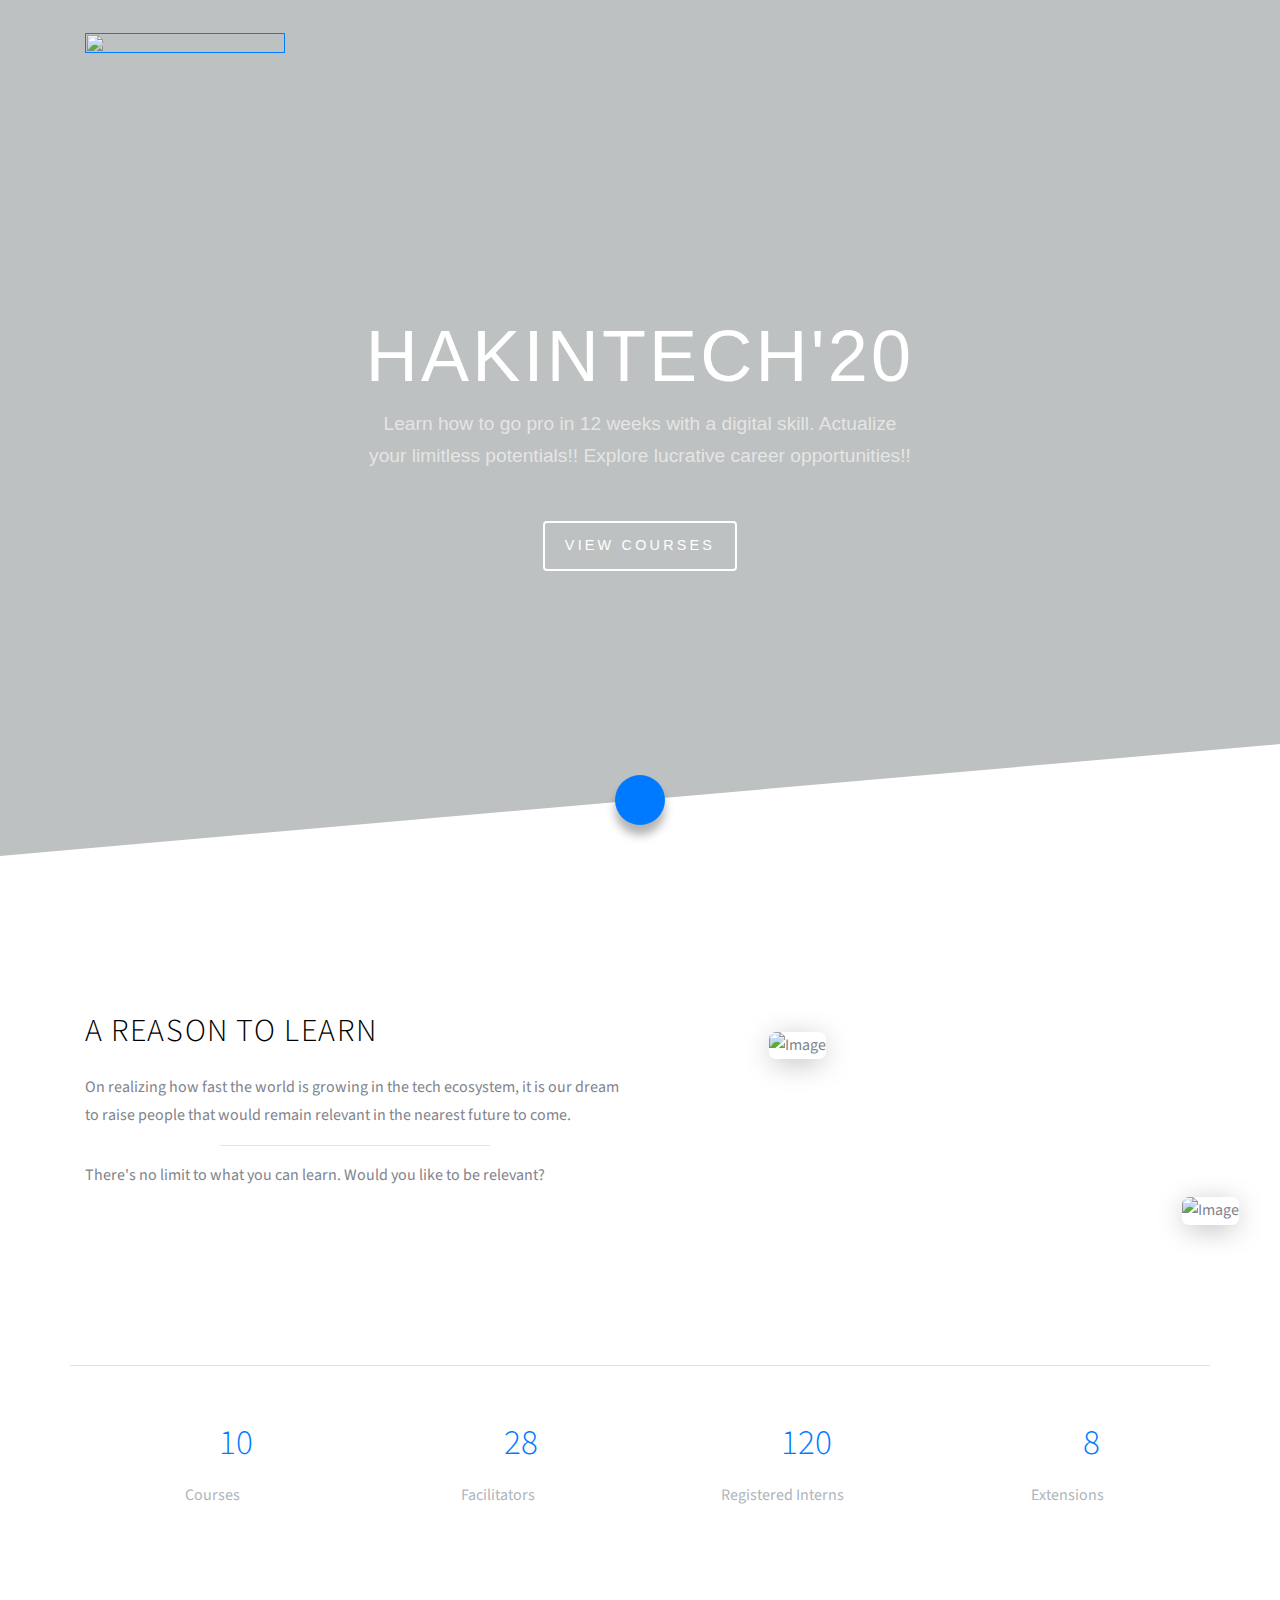
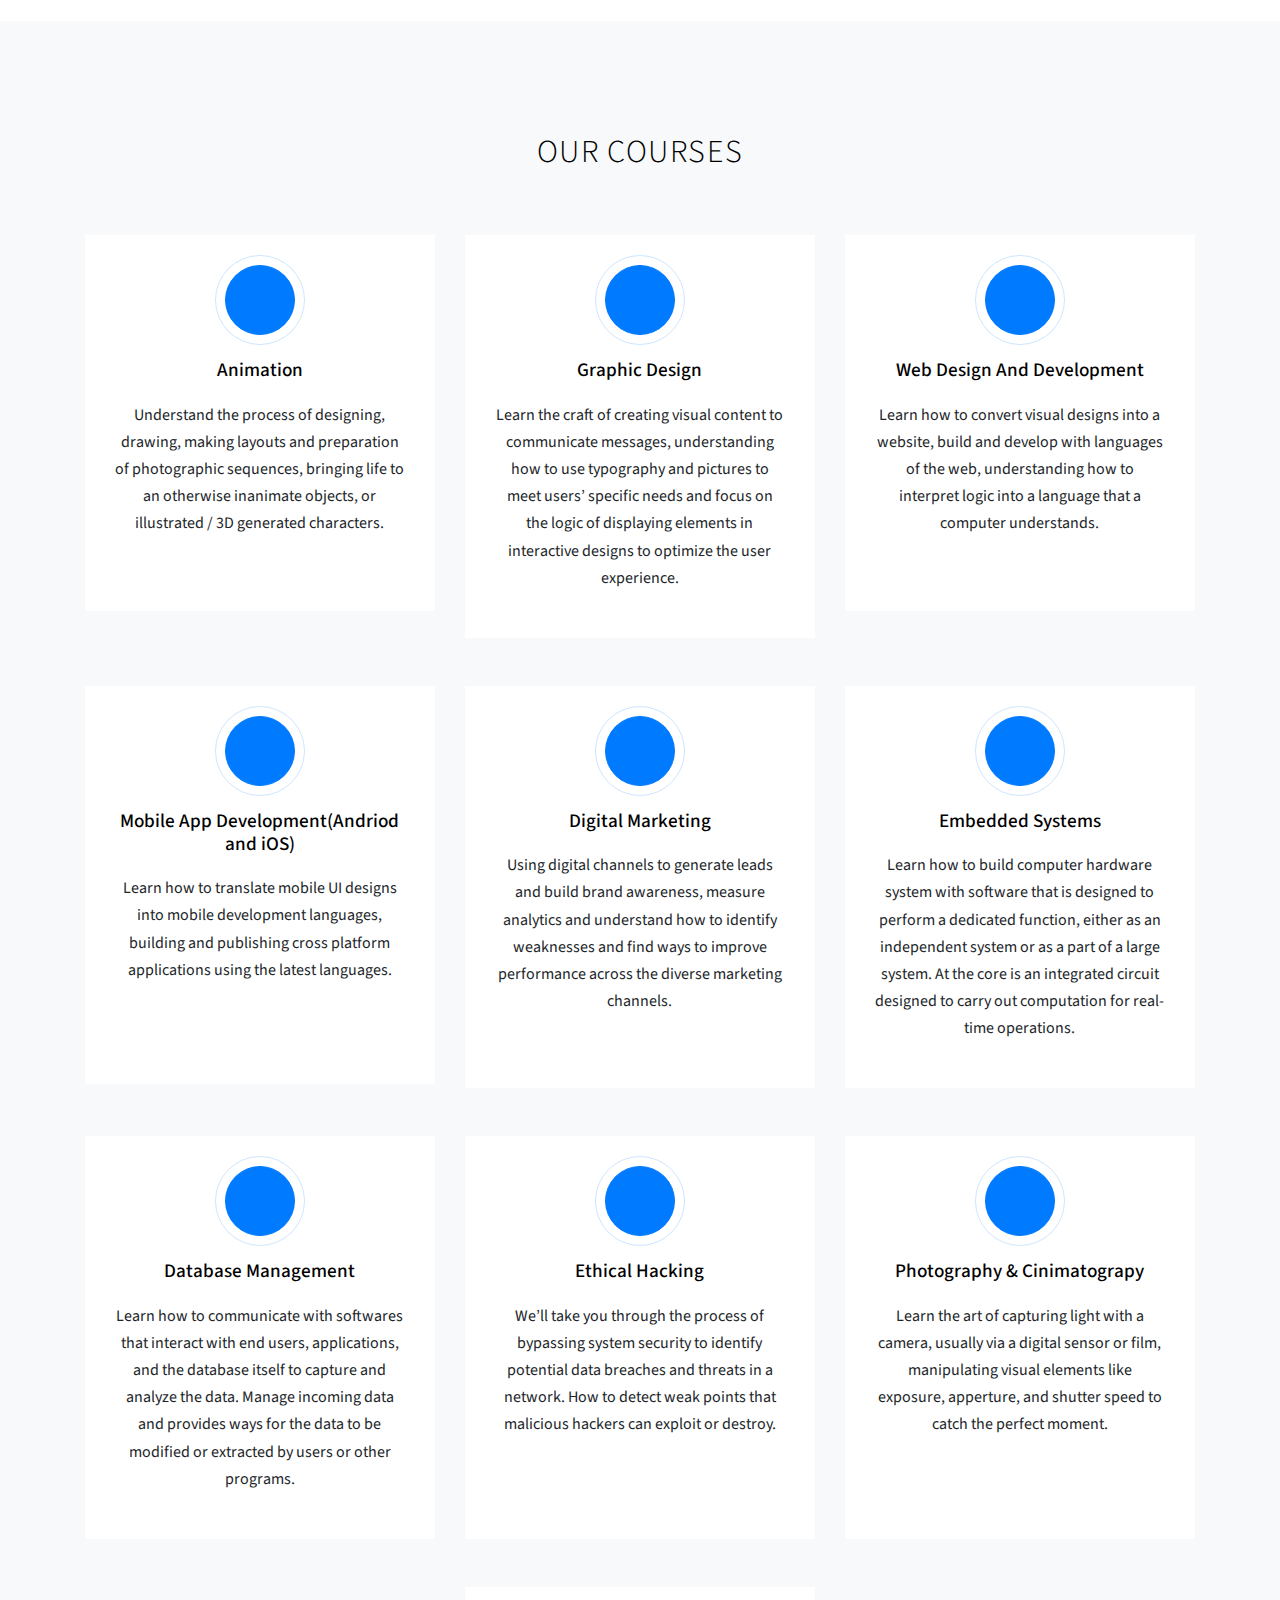
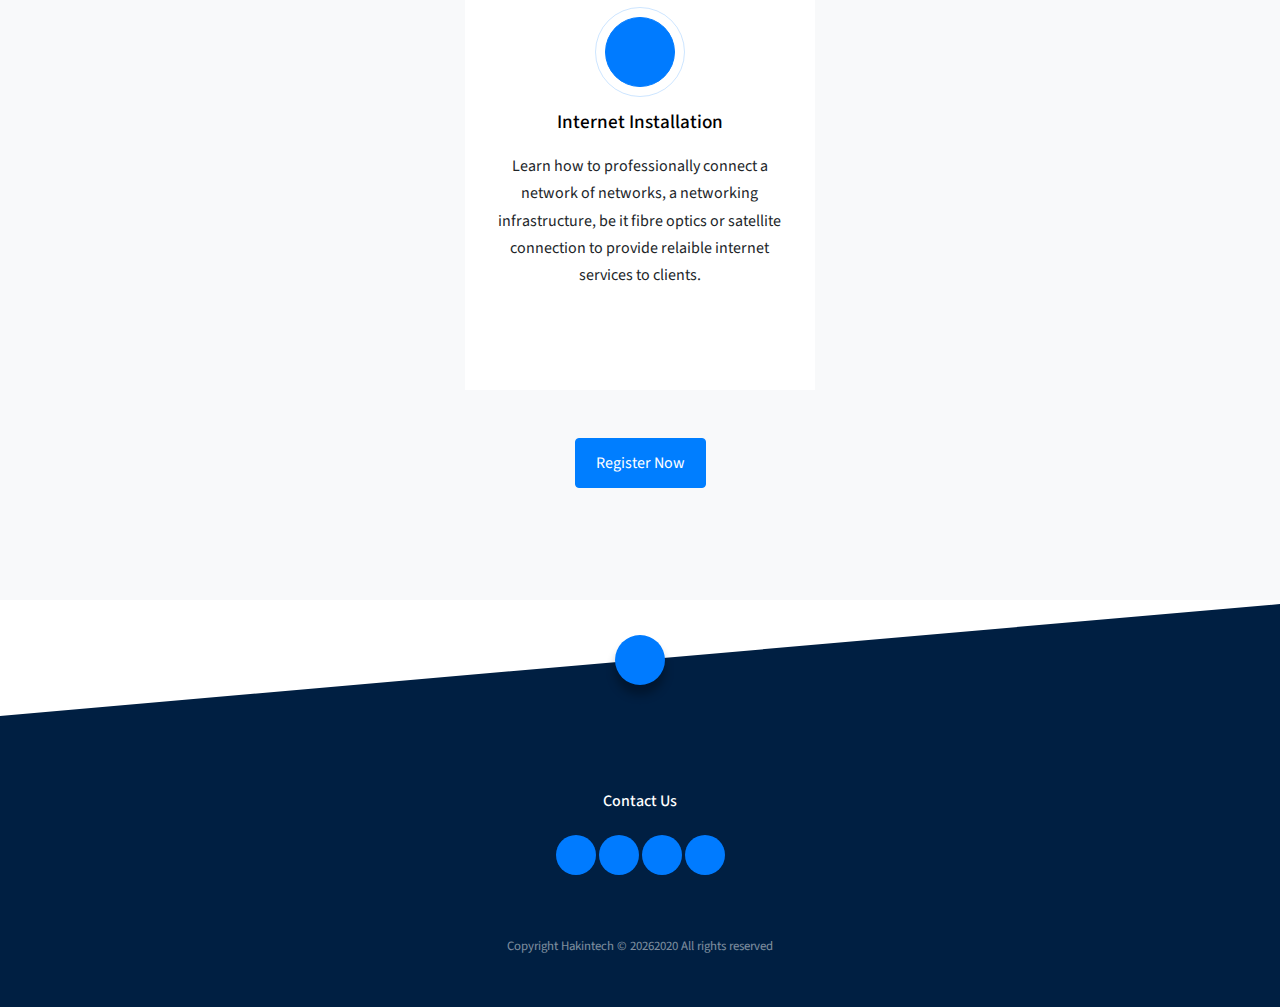
==== pages/hakintech/v2/index.html @ 4d91a062 "aded another file" ====
<!DOCTYPE html>
<!-- saved from url=(0021) -->
<html lang="en">

<head>
    <meta http-equiv="Content-Type" content="text/html; charset=UTF-8">
    <title>Hakintech</title>

    <meta name="viewport" content="width=device-width, initial-scale=1, shrink-to-fit=no">

    <link rel="stylesheet" href="./assets/css/custom-bs.css">
    <link rel="stylesheet" href="./assets/css/jquery.fancybox.min.css">
    <link rel="stylesheet" href="./assets/css/style.css">
    <link rel="stylesheet" href="./assets/css/style(1).css">
    <link rel="stylesheet" href="./assets/css/font-awesome.min.css">

    <style>
        * {
            scroll-behavior: smooth !important;
        }
    </style>
    <!-- MAIN CSS -->
    <link rel="stylesheet" href="./assets/css/style(2).css">
    <link href="./Hakintech_files/css2" rel="stylesheet">
    <script charset="UTF-8" src="./Hakintech_files/get"></script>
</head>

<body>
    <div data-v-d97144a6="" id="dm-extension-sniffer">
        <!---->
    </div>



    <div class="site-wrap">

        <div class="site-mobile-menu site-navbar-target">
            <div class="site-mobile-menu-header">
                <div class="site-mobile-menu-close mt-3">
                    <span class="icon-close2 js-menu-toggle"></span>
                </div>
            </div>
            <div class="site-mobile-menu-body"></div>
        </div> <!-- .site-mobile-menu -->


        <!-- NAVBAR -->

        <!-- NAVBAR -->
        <header class="site-navbar mt-3" id="top">
            <nav class="navbar navbar-transparent bg-transparent">
                <div class="container">
                    <a class="navbar-brand md-opjjpmhoiojifppkkcdabiobhakljdgm_doc" href="">
                        <img src="./Hakintech_files/logo.png" width="200" height="100%" alt="" loading="lazy">
                    </a>
                </div>

            </nav>
        </header>

        <!-- HOME -->
        <section class="home-section section-hero overlay slanted" id="home-section">

            <div class="container">
                <div class="row align-items-center justify-content-center">
                    <div class="col-md-8 text-center montserrat">
                        <h1 style="font-weight:500">Hakintech'20</h1>
                        <div class="mx-auto w-75">
                            <p>Learn how to go pro in 12 weeks with a digital skill. Actualize your limitless
                                potentials!! Explore lucrative career opportunities!!</p>
                        </div>
                        <p class="mt-5"><a href="#services-section"
                                class="btn btn-outline-white btn-md md-opjjpmhoiojifppkkcdabiobhakljdgm_doc">View
                                Courses</a></p>
                    </div>
                </div>
            </div>

            <!-- VIDEO -->
            <div class="video-container">
                <video autoplay="" loop="true" class="md-opjjpmhoiojifppkkcdabiobhakljdgm">
                    <source type="video/mp4" src="videos/video.mp4" class="md-opjjpmhoiojifppkkcdabiobhakljdgm">
                </video>
            </div>

            <a href="#about-us-section"
                class="scroll-button smoothscroll md-opjjpmhoiojifppkkcdabiobhakljdgm_doc">
                <span class=" icon-keyboard_arrow_down"></span>
            </a>

        </section>

        <!-- ABOUT US -->
        <section class="site-section about-us-section" id="about-us-section">
            <div class="container">

                <div class="row mb-5 pt-0 site-section">
                    <div class="col-md-6 align-self-center">
                        <h2 class="section-title mb-4">A reason to learn</h2>

                        <p>On realizing how fast the world is growing in the tech ecosystem, it is our dream to raise
                            people that would remain relevant in the nearest future to come.
                        </p>
                        <hr style="width: 50%; ">
                        There's no limit to what you can learn. Would you like to be relevant? <p></p>
                        <!-- <p class="mt-4"><a href="#" class="spepcial_link">Read more about us</a></p> -->
                    </div>
                    <div class="col-md-5 ml-auto img-overlap">
                        <div class="img-1"><img src="./Hakintech_files/sq_img-15.jpg" alt="Image"
                                class="img-fluid img-shadow"></div>
                        <div class="img-2"><img src="./Hakintech_files/sq_img_14.jpg" alt="Image"
                                class="img-fluid img-shadow"></div>
                    </div>
                </div>

                <div class="row pb-0 border-top pt-5 block__19738 section-counter">

                    <div class="col-6 col-md-6 col-lg-3 mb-5 mb-lg-0">
                        <div class="d-flex align-items-center justify-content-center mb-2">
                            <span class="icon-line-mobile mr-3"></span>
                            <strong class="number" data-number="10">10</strong>
                        </div>
                        <span class="caption">Courses</span>
                    </div>

                    <div class="col-6 col-md-6 col-lg-3 mb-5 mb-lg-0">
                        <div class="d-flex align-items-center justify-content-center mb-2">
                            <span class="icon-line-lightbulb mr-3"></span>
                            <strong class="number" data-number="28">28</strong>
                        </div>
                        <span class="caption">Facilitators</span>
                    </div>

                    <div class="col-6 col-md-6 col-lg-3 mb-5 mb-lg-0">
                        <div class="d-flex align-items-center justify-content-center mb-2">
                            <span class="icon-line-trophy mr-3"></span>
                            <strong class="number" data-number="120">120</strong>
                        </div>
                        <span class="caption">Registered Interns</span>
                    </div>

                    <div class="col-6 col-md-6 col-lg-3 mb-5 mb-lg-0">
                        <div class="d-flex align-items-center justify-content-center mb-2">
                            <span class="icon-line-puzzle mr-3"></span>
                            <strong class="number" data-number="8">8</strong>
                        </div>
                        <span class="caption">Extensions</span>
                    </div>


                </div>

            </div>
        </section>

        <!-- SERVICES -->
        <section class="site-section services-section bg-light block__62849" id="services-section">
            <div class="container">
                <div class="row mb-5">
                    <div class="col-12 text-center" data-aos="fade">
                        <h2 class="section-title mb-3">Our Courses</h2>
                    </div>
                </div>
                <div class="row">

                    <div class="col-6 col-md-6 col-lg-4 mb-4 mb-lg-5">

                        <a href="service-single.html"
                            class="block__16443 text-center d-block md-opjjpmhoiojifppkkcdabiobhakljdgm_doc">
                            <span class="custom-icon mx-auto"><span class="icon-line-lightbulb d-block"></span></span>
                            <h3>Animation</h3>
                            <p>Understand the process of designing, drawing, making layouts and preparation of
                                photographic sequences, bringing life&nbsp;to an otherwise inanimate objects, or
                                illustrated / 3D generated characters. <br><br></p>
                        </a>

                    </div>
                    <div class="col-6 col-md-6 col-lg-4 mb-4 mb-lg-5">

                        <a href="service-single.html"
                            class="block__16443 text-center d-block md-opjjpmhoiojifppkkcdabiobhakljdgm_doc">
                            <span class="custom-icon mx-auto"><span class="icon-line-tools d-block"></span></span>
                            <h3>Graphic Design</h3>
                            <p>Learn the craft of creating visual content to communicate messages, understanding how to
                                use typography and pictures to meet users’ specific needs and focus on the logic of
                                displaying elements in interactive designs to optimize the user experience.</p>
                        </a>

                    </div>
                    <div class="col-6 col-md-6 col-lg-4 mb-4 mb-lg-5">

                        <a href="service-single.html"
                            class="block__16443 text-center d-block md-opjjpmhoiojifppkkcdabiobhakljdgm_doc">
                            <span class="custom-icon mx-auto"><span class="icon-code d-block"></span></span>
                            <h3>Web Design And Development</h3>
                            <p>Learn how to convert visual designs into a website, build and develop with languages of
                                the web, understanding how to interpret logic into a language that a computer
                                understands. <br><br></p>
                        </a>

                    </div>
                    <div class="col-6 col-md-6 col-lg-4 mb-4 mb-lg-5">

                        <a href="service-single.html"
                            class="block__16443 text-center d-block md-opjjpmhoiojifppkkcdabiobhakljdgm_doc">
                            <span class="custom-icon mx-auto"><span class="icon-mobile d-block"></span></span>
                            <h3>Mobile App Development(Andriod and iOS)</h3>
                            <p>Learn how to translate mobile UI designs into mobile development languages, building and
                                publishing cross platform applications using the latest languages. <br><br><br></p>
                        </a>

                    </div>
                    <div class="col-6 col-md-6 col-lg-4 mb-4 mb-lg-5">

                        <a href="service-single.html"
                            class="block__16443 text-center d-block md-opjjpmhoiojifppkkcdabiobhakljdgm_doc">
                            <span class="custom-icon mx-auto"><span
                                    class="icon-line-presentation d-block"></span></span>
                            <h3>Digital Marketing </h3>
                            <p>Using digital channels to generate leads and build brand awareness, measure analytics and
                                understand how to identify weaknesses and find ways to improve performance across the
                                diverse marketing channels. <br><br></p>
                        </a>

                    </div>
                    <div class="col-6 col-md-6 col-lg-4 mb-4 mb-lg-5">

                        <a href="service-single.html"
                            class="block__16443 text-center d-block md-opjjpmhoiojifppkkcdabiobhakljdgm_doc">
                            <span class="custom-icon mx-auto"><span class="icon-settings d-block"></span></span>
                            <h3>Embedded Systems</h3>
                            <p class="d-sm-block">Learn how to build computer hardware system with software that is
                                designed to perform a dedicated function, either as an independent system or as a part
                                of a large system. At the core is an integrated circuit designed to carry out
                                computation for real-time operations.</p>
                        </a>

                    </div>
                    <div class="col-6 col-md-6 col-lg-4 mb-4 mb-lg-5">

                        <a href="service-single.html"
                            class="block__16443 text-center d-block md-opjjpmhoiojifppkkcdabiobhakljdgm_doc">
                            <span class="custom-icon mx-auto"><span class="icon-database d-block"></span></span>
                            <h3>Database Management</h3>
                            <p class="d-sm-block">Learn how to communicate with softwares that interact with end users,
                                applications, and the database itself to capture and analyze the data. Manage incoming
                                data and provides ways for the data to be modified or extracted by users or other
                                programs.</p>
                        </a>

                    </div>
                    <div class="col-6 col-md-6 col-lg-4 mb-4 mb-lg-5">

                        <a href="service-single.html"
                            class="block__16443 text-center d-block md-opjjpmhoiojifppkkcdabiobhakljdgm_doc">
                            <span class="custom-icon mx-auto"><span class="icon-hacker-news d-block"></span></span>
                            <h3>Ethical Hacking</h3>
                            <p class="d-sm-block">We’ll take you through the process of bypassing system security to
                                identify potential data breaches and threats in a network. How to detect weak points
                                that malicious&nbsp;hackers&nbsp;can exploit or destroy. <br><br><br></p>
                        </a>

                    </div>

                    <div class="col-6 col-md-6 col-lg-4 mb-4 mb-lg-5">

                        <a href="service-single.html"
                            class="block__16443 text-center d-block md-opjjpmhoiojifppkkcdabiobhakljdgm_doc">
                            <span class="custom-icon mx-auto"><span class="icon-camera d-block"></span></span>
                            <h3>Photography &amp; Cinimatograpy</h3>
                            <p class="d-sm-block">Learn the art of capturing light with a camera, usually via a digital
                                sensor or film, manipulating visual elements like exposure, apperture, and shutter speed
                                to catch the perfect moment. <br><br><br></p>
                        </a>

                    </div>

                    <div class="col-6 col-md-6 col-lg-4 offset-md-4 mb-4 mb-lg-5">

                        <a href="service-single.html"
                            class="block__16443 text-center d-block md-opjjpmhoiojifppkkcdabiobhakljdgm_doc">
                            <span class="custom-icon mx-auto"><span class="icon-wifi d-block"></span></span>
                            <h3>Internet Installation</h3>
                            <p class="d-sm-block">Learn how to professionally connect a network of networks, a
                                networking infrastructure, be it fibre optics or satellite connection to provide
                                relaible internet services to clients. <br><br><br> </p>
                        </a>

                    </div>

                </div>

                <div class="row">
                    <div class="col-12 text-center">
                        <a href="http://www.register.hakintech.com/registration"
                            class="btn btn-primary btn-md md-opjjpmhoiojifppkkcdabiobhakljdgm_doc">Register Now</a>
                    </div>
                </div>
            </div>
        </section>


        <footer class="site-footer slanted-footer">

            <a href="#top" class="smoothscroll scroll-top md-opjjpmhoiojifppkkcdabiobhakljdgm_doc">
                <span class="icon-keyboard_arrow_up"></span>
            </a>

            <div class="container">
                <div class="row mb-5 text-center">
                    <div class="col-12">
                        <h3>Contact Us</h3>
                        <div class="footer-social">
                            <a href="https://web.facebook.com/hakintech"
                                class="md-opjjpmhoiojifppkkcdabiobhakljdgm_doc"><span class="icon-facebook"></span></a>
                            <a href="https://twitter.com/Hakintech20"
                                class="md-opjjpmhoiojifppkkcdabiobhakljdgm_doc"><span class="icon-twitter"></span></a>
                            <a href="https://www.instagram.com/hakintech"
                                class="md-opjjpmhoiojifppkkcdabiobhakljdgm_doc"><span class="icon-instagram"></span></a>
                            <a href="https://www.linkedin.com/in/citihub-nigeria-8b75381ab/?lipi=urn%3Ali%3Apage%3Ad_flagship3_feed%3Bok5jAsF0SEaCWhSCfuqdtg%3D%3D"
                                class="md-opjjpmhoiojifppkkcdabiobhakljdgm_doc"><span class="icon-linkedin"></span></a>
                        </div>
                    </div>
                </div>

                <div class="row text-center">
                    <div class="col-12">
                        <p class="copyright"><small class="block">
                                Copyright Hakintech ©
                                <script>document.write(new Date().getFullYear());</script>2020 All rights reserved
                            </small></p>
                    </div>
                </div>
            </div>
        </footer>

    </div>

    <!-- SCRIPTS -->
    <script src="./Hakintech_files/jquery.min.js.download"></script>
    <script src="./Hakintech_files/bootstrap.bundle.min.js.download"></script>
    <script src="./Hakintech_files/isotope.pkgd.min.js.download"></script>
    <script src="./Hakintech_files/stickyfill.min.js.download"></script>
    <script src="./Hakintech_files/jquery.fancybox.min.js.download"></script>
    <script src="./Hakintech_files/jquery.easing.1.3.js.download"></script>

    <script src="./Hakintech_files/jquery.waypoints.min.js.download"></script>
    <script src="./Hakintech_files/jquery.animateNumber.min.js.download"></script>

    <script src="./Hakintech_files/custom.js.download"></script>
</body>

</html>
---- pages/hakintech/v2/assets/css/style.css ----
@font-face {
  font-family: 'icomoon';
  src:  url('fonts/icomoon.eot?10si43');
  src:  url('fonts/icomoon.eot?10si43#iefix') format('embedded-opentype'),
    url('fonts/icomoon.ttf?10si43') format('truetype'),
    url('fonts/icomoon.woff?10si43') format('woff'),
    url('fonts/icomoon.svg?10si43#icomoon') format('svg');
  font-weight: normal;
  font-style: normal;
}

[class^="icon-"], [class*=" icon-"] {
  /* use !important to prevent issues with browser extensions that change fonts */
  font-family: 'icomoon' !important;
  speak: none;
  font-style: normal;
  font-weight: normal;
  font-variant: normal;
  text-transform: none;
  line-height: 1;

  /* Better Font Rendering =========== */
  -webkit-font-smoothing: antialiased;
  -moz-osx-font-smoothing: grayscale;
}

.icon-asterisk:before {
  content: "\f069";
}
.icon-plus:before {
  content: "\f067";
}
.icon-question:before {
  content: "\f128";
}
.icon-minus:before {
  content: "\f068";
}
.icon-glass:before {
  content: "\f000";
}
.icon-music:before {
  content: "\f001";
}
.icon-search:before {
  content: "\f002";
}
.icon-envelope-o:before {
  content: "\f003";
}
.icon-heart:before {
  content: "\f004";
}
.icon-star:before {
  content: "\f005";
}
.icon-star-o:before {
  content: "\f006";
}
.icon-user:before {
  content: "\f007";
}
.icon-film:before {
  content: "\f008";
}
.icon-th-large:before {
  content: "\f009";
}
.icon-th:before {
  content: "\f00a";
}
.icon-th-list:before {
  content: "\f00b";
}
.icon-check:before {
  content: "\f00c";
}
.icon-close:before {
  content: "\f00d";
}
.icon-remove:before {
  content: "\f00d";
}
.icon-times:before {
  content: "\f00d";
}
.icon-search-plus:before {
  content: "\f00e";
}
.icon-search-minus:before {
  content: "\f010";
}
.icon-power-off:before {
  content: "\f011";
}
.icon-signal:before {
  content: "\f012";
}
.icon-cog:before {
  content: "\f013";
}
.icon-gear:before {
  content: "\f013";
}
.icon-trash-o:before {
  content: "\f014";
}
.icon-home:before {
  content: "\f015";
}
.icon-file-o:before {
  content: "\f016";
}
.icon-clock-o:before {
  content: "\f017";
}
.icon-road:before {
  content: "\f018";
}
.icon-download:before {
  content: "\f019";
}
.icon-arrow-circle-o-down:before {
  content: "\f01a";
}
.icon-arrow-circle-o-up:before {
  content: "\f01b";
}
.icon-inbox:before {
  content: "\f01c";
}
.icon-play-circle-o:before {
  content: "\f01d";
}
.icon-repeat:before {
  content: "\f01e";
}
.icon-rotate-right:before {
  content: "\f01e";
}
.icon-refresh:before {
  content: "\f021";
}
.icon-list-alt:before {
  content: "\f022";
}
.icon-lock:before {
  content: "\f023";
}
.icon-flag:before {
  content: "\f024";
}
.icon-headphones:before {
  content: "\f025";
}
.icon-volume-off:before {
  content: "\f026";
}
.icon-volume-down:before {
  content: "\f027";
}
.icon-volume-up:before {
  content: "\f028";
}
.icon-qrcode:before {
  content: "\f029";
}
.icon-barcode:before {
  content: "\f02a";
}
.icon-tag:before {
  content: "\f02b";
}
.icon-tags:before {
  content: "\f02c";
}
.icon-book:before {
  content: "\f02d";
}
.icon-bookmark:before {
  content: "\f02e";
}
.icon-print:before {
  content: "\f02f";
}
.icon-camera:before {
  content: "\f030";
}
.icon-font:before {
  content: "\f031";
}
.icon-bold:before {
  content: "\f032";
}
.icon-italic:before {
  content: "\f033";
}
.icon-text-height:before {
  content: "\f034";
}
.icon-text-width:before {
  content: "\f035";
}
.icon-align-left:before {
  content: "\f036";
}
.icon-align-center:before {
  content: "\f037";
}
.icon-align-right:before {
  content: "\f038";
}
.icon-align-justify:before {
  content: "\f039";
}
.icon-list:before {
  content: "\f03a";
}
.icon-dedent:before {
  content: "\f03b";
}
.icon-outdent:before {
  content: "\f03b";
}
.icon-indent:before {
  content: "\f03c";
}
.icon-video-camera:before {
  content: "\f03d";
}
.icon-image:before {
  content: "\f03e";
}
.icon-photo:before {
  content: "\f03e";
}
.icon-picture-o:before {
  content: "\f03e";
}
.icon-pencil:before {
  content: "\f040";
}
.icon-map-marker:before {
  content: "\f041";
}
.icon-adjust:before {
  content: "\f042";
}
.icon-tint:before {
  content: "\f043";
}
.icon-edit:before {
  content: "\f044";
}
.icon-pencil-square-o:before {
  content: "\f044";
}
.icon-share-square-o:before {
  content: "\f045";
}
.icon-check-square-o:before {
  content: "\f046";
}
.icon-arrows:before {
  content: "\f047";
}
.icon-step-backward:before {
  content: "\f048";
}
.icon-fast-backward:before {
  content: "\f049";
}
.icon-backward:before {
  content: "\f04a";
}
.icon-play:before {
  content: "\f04b";
}
.icon-pause:before {
  content: "\f04c";
}
.icon-stop:before {
  content: "\f04d";
}
.icon-forward:before {
  content: "\f04e";
}
.icon-fast-forward:before {
  content: "\f050";
}
.icon-step-forward:before {
  content: "\f051";
}
.icon-eject:before {
  content: "\f052";
}
.icon-chevron-left:before {
  content: "\f053";
}
.icon-chevron-right:before {
  content: "\f054";
}
.icon-plus-circle:before {
  content: "\f055";
}
.icon-minus-circle:before {
  content: "\f056";
}
.icon-times-circle:before {
  content: "\f057";
}
.icon-check-circle:before {
  content: "\f058";
}
.icon-question-circle:before {
  content: "\f059";
}
.icon-info-circle:before {
  content: "\f05a";
}
.icon-crosshairs:before {
  content: "\f05b";
}
.icon-times-circle-o:before {
  content: "\f05c";
}
.icon-check-circle-o:before {
  content: "\f05d";
}
.icon-ban:before {
  content: "\f05e";
}
.icon-arrow-left:before {
  content: "\f060";
}
.icon-arrow-right:before {
  content: "\f061";
}
.icon-arrow-up:before {
  content: "\f062";
}
.icon-arrow-down:before {
  content: "\f063";
}
.icon-mail-forward:before {
  content: "\f064";
}
.icon-share:before {
  content: "\f064";
}
.icon-expand:before {
  content: "\f065";
}
.icon-compress:before {
  content: "\f066";
}
.icon-exclamation-circle:before {
  content: "\f06a";
}
.icon-gift:before {
  content: "\f06b";
}
.icon-leaf:before {
  content: "\f06c";
}
.icon-fire:before {
  content: "\f06d";
}
.icon-eye:before {
  content: "\f06e";
}
.icon-eye-slash:before {
  content: "\f070";
}
.icon-exclamation-triangle:before {
  content: "\f071";
}
.icon-warning:before {
  content: "\f071";
}
.icon-plane:before {
  content: "\f072";
}
.icon-calendar:before {
  content: "\f073";
}
.icon-random:before {
  content: "\f074";
}
.icon-comment:before {
  content: "\f075";
}
.icon-magnet:before {
  content: "\f076";
}
.icon-chevron-up:before {
  content: "\f077";
}
.icon-chevron-down:before {
  content: "\f078";
}
.icon-retweet:before {
  content: "\f079";
}
.icon-shopping-cart:before {
  content: "\f07a";
}
.icon-folder:before {
  content: "\f07b";
}
.icon-folder-open:before {
  content: "\f07c";
}
.icon-arrows-v:before {
  content: "\f07d";
}
.icon-arrows-h:before {
  content: "\f07e";
}
.icon-bar-chart:before {
  content: "\f080";
}
.icon-bar-chart-o:before {
  content: "\f080";
}
.icon-twitter-square:before {
  content: "\f081";
}
.icon-facebook-square:before {
  content: "\f082";
}
.icon-camera-retro:before {
  content: "\f083";
}
.icon-key:before {
  content: "\f084";
}
.icon-cogs:before {
  content: "\f085";
}
.icon-gears:before {
  content: "\f085";
}
.icon-comments:before {
  content: "\f086";
}
.icon-thumbs-o-up:before {
  content: "\f087";
}
.icon-thumbs-o-down:before {
  content: "\f088";
}
.icon-star-half:before {
  content: "\f089";
}
.icon-heart-o:before {
  content: "\f08a";
}
.icon-sign-out:before {
  content: "\f08b";
}
.icon-linkedin-square:before {
  content: "\f08c";
}
.icon-thumb-tack:before {
  content: "\f08d";
}
.icon-external-link:before {
  content: "\f08e";
}
.icon-sign-in:before {
  content: "\f090";
}
.icon-trophy:before {
  content: "\f091";
}
.icon-github-square:before {
  content: "\f092";
}
.icon-upload:before {
  content: "\f093";
}
.icon-lemon-o:before {
  content: "\f094";
}
.icon-phone:before {
  content: "\f095";
}
.icon-square-o:before {
  content: "\f096";
}
.icon-bookmark-o:before {
  content: "\f097";
}
.icon-phone-square:before {
  content: "\f098";
}
.icon-twitter:before {
  content: "\f099";
}
.icon-facebook:before {
  content: "\f09a";
}
.icon-facebook-f:before {
  content: "\f09a";
}
.icon-github:before {
  content: "\f09b";
}
.icon-unlock:before {
  content: "\f09c";
}
.icon-credit-card:before {
  content: "\f09d";
}
.icon-feed:before {
  content: "\f09e";
}
.icon-rss:before {
  content: "\f09e";
}
.icon-hdd-o:before {
  content: "\f0a0";
}
.icon-bullhorn:before {
  content: "\f0a1";
}
.icon-bell-o:before {
  content: "\f0a2";
}
.icon-certificate:before {
  content: "\f0a3";
}
.icon-hand-o-right:before {
  content: "\f0a4";
}
.icon-hand-o-left:before {
  content: "\f0a5";
}
.icon-hand-o-up:before {
  content: "\f0a6";
}
.icon-hand-o-down:before {
  content: "\f0a7";
}
.icon-arrow-circle-left:before {
  content: "\f0a8";
}
.icon-arrow-circle-right:before {
  content: "\f0a9";
}
.icon-arrow-circle-up:before {
  content: "\f0aa";
}
.icon-arrow-circle-down:before {
  content: "\f0ab";
}
.icon-globe:before {
  content: "\f0ac";
}
.icon-wrench:before {
  content: "\f0ad";
}
.icon-tasks:before {
  content: "\f0ae";
}
.icon-filter:before {
  content: "\f0b0";
}
.icon-briefcase:before {
  content: "\f0b1";
}
.icon-arrows-alt:before {
  content: "\f0b2";
}
.icon-group:before {
  content: "\f0c0";
}
.icon-users:before {
  content: "\f0c0";
}
.icon-chain:before {
  content: "\f0c1";
}
.icon-link:before {
  content: "\f0c1";
}
.icon-cloud:before {
  content: "\f0c2";
}
.icon-flask:before {
  content: "\f0c3";
}
.icon-cut:before {
  content: "\f0c4";
}
.icon-scissors:before {
  content: "\f0c4";
}
.icon-copy:before {
  content: "\f0c5";
}
.icon-files-o:before {
  content: "\f0c5";
}
.icon-paperclip:before {
  content: "\f0c6";
}
.icon-floppy-o:before {
  content: "\f0c7";
}
.icon-save:before {
  content: "\f0c7";
}
.icon-square:before {
  content: "\f0c8";
}
.icon-bars:before {
  content: "\f0c9";
}
.icon-navicon:before {
  content: "\f0c9";
}
.icon-reorder:before {
  content: "\f0c9";
}
.icon-list-ul:before {
  content: "\f0ca";
}
.icon-list-ol:before {
  content: "\f0cb";
}
.icon-strikethrough:before {
  content: "\f0cc";
}
.icon-underline:before {
  content: "\f0cd";
}
.icon-table:before {
  content: "\f0ce";
}
.icon-magic:before {
  content: "\f0d0";
}
.icon-truck:before {
  content: "\f0d1";
}
.icon-pinterest:before {
  content: "\f0d2";
}
.icon-pinterest-square:before {
  content: "\f0d3";
}
.icon-google-plus-square:before {
  content: "\f0d4";
}
.icon-google-plus:before {
  content: "\f0d5";
}
.icon-money:before {
  content: "\f0d6";
}
.icon-caret-down:before {
  content: "\f0d7";
}
.icon-caret-up:before {
  content: "\f0d8";
}
.icon-caret-left:before {
  content: "\f0d9";
}
.icon-caret-right:before {
  content: "\f0da";
}
.icon-columns:before {
  content: "\f0db";
}
.icon-sort:before {
  content: "\f0dc";
}
.icon-unsorted:before {
  content: "\f0dc";
}
.icon-sort-desc:before {
  content: "\f0dd";
}
.icon-sort-down:before {
  content: "\f0dd";
}
.icon-sort-asc:before {
  content: "\f0de";
}
.icon-sort-up:before {
  content: "\f0de";
}
.icon-envelope:before {
  content: "\f0e0";
}
.icon-linkedin:before {
  content: "\f0e1";
}
.icon-rotate-left:before {
  content: "\f0e2";
}
.icon-undo:before {
  content: "\f0e2";
}
.icon-gavel:before {
  content: "\f0e3";
}
.icon-legal:before {
  content: "\f0e3";
}
.icon-dashboard:before {
  content: "\f0e4";
}
.icon-tachometer:before {
  content: "\f0e4";
}
.icon-comment-o:before {
  content: "\f0e5";
}
.icon-comments-o:before {
  content: "\f0e6";
}
.icon-bolt:before {
  content: "\f0e7";
}
.icon-flash:before {
  content: "\f0e7";
}
.icon-sitemap:before {
  content: "\f0e8";
}
.icon-umbrella:before {
  content: "\f0e9";
}
.icon-clipboard:before {
  content: "\f0ea";
}
.icon-paste:before {
  content: "\f0ea";
}
.icon-lightbulb-o:before {
  content: "\f0eb";
}
.icon-exchange:before {
  content: "\f0ec";
}
.icon-cloud-download:before {
  content: "\f0ed";
}
.icon-cloud-upload:before {
  content: "\f0ee";
}
.icon-user-md:before {
  content: "\f0f0";
}
.icon-stethoscope:before {
  content: "\f0f1";
}
.icon-suitcase:before {
  content: "\f0f2";
}
.icon-bell:before {
  content: "\f0f3";
}
.icon-coffee:before {
  content: "\f0f4";
}
.icon-cutlery:before {
  content: "\f0f5";
}
.icon-file-text-o:before {
  content: "\f0f6";
}
.icon-building-o:before {
  content: "\f0f7";
}
.icon-hospital-o:before {
  content: "\f0f8";
}
.icon-ambulance:before {
  content: "\f0f9";
}
.icon-medkit:before {
  content: "\f0fa";
}
.icon-fighter-jet:before {
  content: "\f0fb";
}
.icon-beer:before {
  content: "\f0fc";
}
.icon-h-square:before {
  content: "\f0fd";
}
.icon-plus-square:before {
  content: "\f0fe";
}
.icon-angle-double-left:before {
  content: "\f100";
}
.icon-angle-double-right:before {
  content: "\f101";
}
.icon-angle-double-up:before {
  content: "\f102";
}
.icon-angle-double-down:before {
  content: "\f103";
}
.icon-angle-left:before {
  content: "\f104";
}
.icon-angle-right:before {
  content: "\f105";
}
.icon-angle-up:before {
  content: "\f106";
}
.icon-angle-down:before {
  content: "\f107";
}
.icon-desktop:before {
  content: "\f108";
}
.icon-laptop:before {
  content: "\f109";
}
.icon-tablet:before {
  content: "\f10a";
}
.icon-mobile:before {
  content: "\f10b";
}
.icon-mobile-phone:before {
  content: "\f10b";
}
.icon-circle-o:before {
  content: "\f10c";
}
.icon-quote-left:before {
  content: "\f10d";
}
.icon-quote-right:before {
  content: "\f10e";
}
.icon-spinner:before {
  content: "\f110";
}
.icon-circle:before {
  content: "\f111";
}
.icon-mail-reply:before {
  content: "\f112";
}
.icon-reply:before {
  content: "\f112";
}
.icon-github-alt:before {
  content: "\f113";
}
.icon-folder-o:before {
  content: "\f114";
}
.icon-folder-open-o:before {
  content: "\f115";
}
.icon-smile-o:before {
  content: "\f118";
}
.icon-frown-o:before {
  content: "\f119";
}
.icon-meh-o:before {
  content: "\f11a";
}
.icon-gamepad:before {
  content: "\f11b";
}
.icon-keyboard-o:before {
  content: "\f11c";
}
.icon-flag-o:before {
  content: "\f11d";
}
.icon-flag-checkered:before {
  content: "\f11e";
}
.icon-terminal:before {
  content: "\f120";
}
.icon-code:before {
  content: "\f121";
}
.icon-mail-reply-all:before {
  content: "\f122";
}
.icon-reply-all:before {
  content: "\f122";
}
.icon-star-half-empty:before {
  content: "\f123";
}
.icon-star-half-full:before {
  content: "\f123";
}
.icon-star-half-o:before {
  content: "\f123";
}
.icon-location-arrow:before {
  content: "\f124";
}
.icon-crop:before {
  content: "\f125";
}
.icon-code-fork:before {
  content: "\f126";
}
.icon-chain-broken:before {
  content: "\f127";
}
.icon-unlink:before {
  content: "\f127";
}
.icon-info:before {
  content: "\f129";
}
.icon-exclamation:before {
  content: "\f12a";
}
.icon-superscript:before {
  content: "\f12b";
}
.icon-subscript:before {
  content: "\f12c";
}
.icon-eraser:before {
  content: "\f12d";
}
.icon-puzzle-piece:before {
  content: "\f12e";
}
.icon-microphone:before {
  content: "\f130";
}
.icon-microphone-slash:before {
  content: "\f131";
}
.icon-shield:before {
  content: "\f132";
}
.icon-calendar-o:before {
  content: "\f133";
}
.icon-fire-extinguisher:before {
  content: "\f134";
}
.icon-rocket:before {
  content: "\f135";
}
.icon-maxcdn:before {
  content: "\f136";
}
.icon-chevron-circle-left:before {
  content: "\f137";
}
.icon-chevron-circle-right:before {
  content: "\f138";
}
.icon-chevron-circle-up:before {
  content: "\f139";
}
.icon-chevron-circle-down:before {
  content: "\f13a";
}
.icon-html5:before {
  content: "\f13b";
}
.icon-css3:before {
  content: "\f13c";
}
.icon-anchor:before {
  content: "\f13d";
}
.icon-unlock-alt:before {
  content: "\f13e";
}
.icon-bullseye:before {
  content: "\f140";
}
.icon-ellipsis-h:before {
  content: "\f141";
}
.icon-ellipsis-v:before {
  content: "\f142";
}
.icon-rss-square:before {
  content: "\f143";
}
.icon-play-circle:before {
  content: "\f144";
}
.icon-ticket:before {
  content: "\f145";
}
.icon-minus-square:before {
  content: "\f146";
}
.icon-minus-square-o:before {
  content: "\f147";
}
.icon-level-up:before {
  content: "\f148";
}
.icon-level-down:before {
  content: "\f149";
}
.icon-check-square:before {
  content: "\f14a";
}
.icon-pencil-square:before {
  content: "\f14b";
}
.icon-external-link-square:before {
  content: "\f14c";
}
.icon-share-square:before {
  content: "\f14d";
}
.icon-compass:before {
  content: "\f14e";
}
.icon-caret-square-o-down:before {
  content: "\f150";
}
.icon-toggle-down:before {
  content: "\f150";
}
.icon-caret-square-o-up:before {
  content: "\f151";
}
.icon-toggle-up:before {
  content: "\f151";
}
.icon-caret-square-o-right:before {
  content: "\f152";
}
.icon-toggle-right:before {
  content: "\f152";
}
.icon-eur:before {
  content: "\f153";
}
.icon-euro:before {
  content: "\f153";
}
.icon-gbp:before {
  content: "\f154";
}
.icon-dollar:before {
  content: "\f155";
}
.icon-usd:before {
  content: "\f155";
}
.icon-inr:before {
  content: "\f156";
}
.icon-rupee:before {
  content: "\f156";
}
.icon-cny:before {
  content: "\f157";
}
.icon-jpy:before {
  content: "\f157";
}
.icon-rmb:before {
  content: "\f157";
}
.icon-yen:before {
  content: "\f157";
}
.icon-rouble:before {
  content: "\f158";
}
.icon-rub:before {
  content: "\f158";
}
.icon-ruble:before {
  content: "\f158";
}
.icon-krw:before {
  content: "\f159";
}
.icon-won:before {
  content: "\f159";
}
.icon-bitcoin:before {
  content: "\f15a";
}
.icon-btc:before {
  content: "\f15a";
}
.icon-file:before {
  content: "\f15b";
}
.icon-file-text:before {
  content: "\f15c";
}
.icon-sort-alpha-asc:before {
  content: "\f15d";
}
.icon-sort-alpha-desc:before {
  content: "\f15e";
}
.icon-sort-amount-asc:before {
  content: "\f160";
}
.icon-sort-amount-desc:before {
  content: "\f161";
}
.icon-sort-numeric-asc:before {
  content: "\f162";
}
.icon-sort-numeric-desc:before {
  content: "\f163";
}
.icon-thumbs-up:before {
  content: "\f164";
}
.icon-thumbs-down:before {
  content: "\f165";
}
.icon-youtube-square:before {
  content: "\f166";
}
.icon-youtube:before {
  content: "\f167";
}
.icon-xing:before {
  content: "\f168";
}
.icon-xing-square:before {
  content: "\f169";
}
.icon-youtube-play:before {
  content: "\f16a";
}
.icon-dropbox:before {
  content: "\f16b";
}
.icon-stack-overflow:before {
  content: "\f16c";
}
.icon-instagram:before {
  content: "\f16d";
}
.icon-flickr:before {
  content: "\f16e";
}
.icon-adn:before {
  content: "\f170";
}
.icon-bitbucket:before {
  content: "\f171";
}
.icon-bitbucket-square:before {
  content: "\f172";
}
.icon-tumblr:before {
  content: "\f173";
}
.icon-tumblr-square:before {
  content: "\f174";
}
.icon-long-arrow-down:before {
  content: "\f175";
}
.icon-long-arrow-up:before {
  content: "\f176";
}
.icon-long-arrow-left:before {
  content: "\f177";
}
.icon-long-arrow-right:before {
  content: "\f178";
}
.icon-apple:before {
  content: "\f179";
}
.icon-windows:before {
  content: "\f17a";
}
.icon-android:before {
  content: "\f17b";
}
.icon-linux:before {
  content: "\f17c";
}
.icon-dribbble:before {
  content: "\f17d";
}
.icon-skype:before {
  content: "\f17e";
}
.icon-foursquare:before {
  content: "\f180";
}
.icon-trello:before {
  content: "\f181";
}
.icon-female:before {
  content: "\f182";
}
.icon-male:before {
  content: "\f183";
}
.icon-gittip:before {
  content: "\f184";
}
.icon-gratipay:before {
  content: "\f184";
}
.icon-sun-o:before {
  content: "\f185";
}
.icon-moon-o:before {
  content: "\f186";
}
.icon-archive:before {
  content: "\f187";
}
.icon-bug:before {
  content: "\f188";
}
.icon-vk:before {
  content: "\f189";
}
.icon-weibo:before {
  content: "\f18a";
}
.icon-renren:before {
  content: "\f18b";
}
.icon-pagelines:before {
  content: "\f18c";
}
.icon-stack-exchange:before {
  content: "\f18d";
}
.icon-arrow-circle-o-right:before {
  content: "\f18e";
}
.icon-arrow-circle-o-left:before {
  content: "\f190";
}
.icon-caret-square-o-left:before {
  content: "\f191";
}
.icon-toggle-left:before {
  content: "\f191";
}
.icon-dot-circle-o:before {
  content: "\f192";
}
.icon-wheelchair:before {
  content: "\f193";
}
.icon-vimeo-square:before {
  content: "\f194";
}
.icon-try:before {
  content: "\f195";
}
.icon-turkish-lira:before {
  content: "\f195";
}
.icon-plus-square-o:before {
  content: "\f196";
}
.icon-space-shuttle:before {
  content: "\f197";
}
.icon-slack:before {
  content: "\f198";
}
.icon-envelope-square:before {
  content: "\f199";
}
.icon-wordpress:before {
  content: "\f19a";
}
.icon-openid:before {
  content: "\f19b";
}
.icon-bank:before {
  content: "\f19c";
}
.icon-institution:before {
  content: "\f19c";
}
.icon-university:before {
  content: "\f19c";
}
.icon-graduation-cap:before {
  content: "\f19d";
}
.icon-mortar-board:before {
  content: "\f19d";
}
.icon-yahoo:before {
  content: "\f19e";
}
.icon-google:before {
  content: "\f1a0";
}
.icon-reddit:before {
  content: "\f1a1";
}
.icon-reddit-square:before {
  content: "\f1a2";
}
.icon-stumbleupon-circle:before {
  content: "\f1a3";
}
.icon-stumbleupon:before {
  content: "\f1a4";
}
.icon-delicious:before {
  content: "\f1a5";
}
.icon-digg:before {
  content: "\f1a6";
}
.icon-pied-piper-pp:before {
  content: "\f1a7";
}
.icon-pied-piper-alt:before {
  content: "\f1a8";
}
.icon-drupal:before {
  content: "\f1a9";
}
.icon-joomla:before {
  content: "\f1aa";
}
.icon-language:before {
  content: "\f1ab";
}
.icon-fax:before {
  content: "\f1ac";
}
.icon-building:before {
  content: "\f1ad";
}
.icon-child:before {
  content: "\f1ae";
}
.icon-paw:before {
  content: "\f1b0";
}
.icon-spoon:before {
  content: "\f1b1";
}
.icon-cube:before {
  content: "\f1b2";
}
.icon-cubes:before {
  content: "\f1b3";
}
.icon-behance:before {
  content: "\f1b4";
}
.icon-behance-square:before {
  content: "\f1b5";
}
.icon-steam:before {
  content: "\f1b6";
}
.icon-steam-square:before {
  content: "\f1b7";
}
.icon-recycle:before {
  content: "\f1b8";
}
.icon-automobile:before {
  content: "\f1b9";
}
.icon-car:before {
  content: "\f1b9";
}
.icon-cab:before {
  content: "\f1ba";
}
.icon-taxi:before {
  content: "\f1ba";
}
.icon-tree:before {
  content: "\f1bb";
}
.icon-spotify:before {
  content: "\f1bc";
}
.icon-deviantart:before {
  content: "\f1bd";
}
.icon-soundcloud:before {
  content: "\f1be";
}
.icon-database:before {
  content: "\f1c0";
}
.icon-file-pdf-o:before {
  content: "\f1c1";
}
.icon-file-word-o:before {
  content: "\f1c2";
}
.icon-file-excel-o:before {
  content: "\f1c3";
}
.icon-file-powerpoint-o:before {
  content: "\f1c4";
}
.icon-file-image-o:before {
  content: "\f1c5";
}
.icon-file-photo-o:before {
  content: "\f1c5";
}
.icon-file-picture-o:before {
  content: "\f1c5";
}
.icon-file-archive-o:before {
  content: "\f1c6";
}
.icon-file-zip-o:before {
  content: "\f1c6";
}
.icon-file-audio-o:before {
  content: "\f1c7";
}
.icon-file-sound-o:before {
  content: "\f1c7";
}
.icon-file-movie-o:before {
  content: "\f1c8";
}
.icon-file-video-o:before {
  content: "\f1c8";
}
.icon-file-code-o:before {
  content: "\f1c9";
}
.icon-vine:before {
  content: "\f1ca";
}
.icon-codepen:before {
  content: "\f1cb";
}
.icon-jsfiddle:before {
  content: "\f1cc";
}
.icon-life-bouy:before {
  content: "\f1cd";
}
.icon-life-buoy:before {
  content: "\f1cd";
}
.icon-life-ring:before {
  content: "\f1cd";
}
.icon-life-saver:before {
  content: "\f1cd";
}
.icon-support:before {
  content: "\f1cd";
}
.icon-circle-o-notch:before {
  content: "\f1ce";
}
.icon-ra:before {
  content: "\f1d0";
}
.icon-rebel:before {
  content: "\f1d0";
}
.icon-resistance:before {
  content: "\f1d0";
}
.icon-empire:before {
  content: "\f1d1";
}
.icon-ge:before {
  content: "\f1d1";
}
.icon-git-square:before {
  content: "\f1d2";
}
.icon-git:before {
  content: "\f1d3";
}
.icon-hacker-news:before {
  content: "\f1d4";
}
.icon-y-combinator-square:before {
  content: "\f1d4";
}
.icon-yc-square:before {
  content: "\f1d4";
}
.icon-tencent-weibo:before {
  content: "\f1d5";
}
.icon-qq:before {
  content: "\f1d6";
}
.icon-wechat:before {
  content: "\f1d7";
}
.icon-weixin:before {
  content: "\f1d7";
}
.icon-paper-plane:before {
  content: "\f1d8";
}
.icon-send:before {
  content: "\f1d8";
}
.icon-paper-plane-o:before {
  content: "\f1d9";
}
.icon-send-o:before {
  content: "\f1d9";
}
.icon-history:before {
  content: "\f1da";
}
.icon-circle-thin:before {
  content: "\f1db";
}
.icon-header:before {
  content: "\f1dc";
}
.icon-paragraph:before {
  content: "\f1dd";
}
.icon-sliders:before {
  content: "\f1de";
}
.icon-share-alt:before {
  content: "\f1e0";
}
.icon-share-alt-square:before {
  content: "\f1e1";
}
.icon-bomb:before {
  content: "\f1e2";
}
.icon-futbol-o:before {
  content: "\f1e3";
}
.icon-soccer-ball-o:before {
  content: "\f1e3";
}
.icon-tty:before {
  content: "\f1e4";
}
.icon-binoculars:before {
  content: "\f1e5";
}
.icon-plug:before {
  content: "\f1e6";
}
.icon-slideshare:before {
  content: "\f1e7";
}
.icon-twitch:before {
  content: "\f1e8";
}
.icon-yelp:before {
  content: "\f1e9";
}
.icon-newspaper-o:before {
  content: "\f1ea";
}
.icon-wifi:before {
  content: "\f1eb";
}
.icon-calculator:before {
  content: "\f1ec";
}
.icon-paypal:before {
  content: "\f1ed";
}
.icon-google-wallet:before {
  content: "\f1ee";
}
.icon-cc-visa:before {
  content: "\f1f0";
}
.icon-cc-mastercard:before {
  content: "\f1f1";
}
.icon-cc-discover:before {
  content: "\f1f2";
}
.icon-cc-amex:before {
  content: "\f1f3";
}
.icon-cc-paypal:before {
  content: "\f1f4";
}
.icon-cc-stripe:before {
  content: "\f1f5";
}
.icon-bell-slash:before {
  content: "\f1f6";
}
.icon-bell-slash-o:before {
  content: "\f1f7";
}
.icon-trash:before {
  content: "\f1f8";
}
.icon-copyright:before {
  content: "\f1f9";
}
.icon-at:before {
  content: "\f1fa";
}
.icon-eyedropper:before {
  content: "\f1fb";
}
.icon-paint-brush:before {
  content: "\f1fc";
}
.icon-birthday-cake:before {
  content: "\f1fd";
}
.icon-area-chart:before {
  content: "\f1fe";
}
.icon-pie-chart:before {
  content: "\f200";
}
.icon-line-chart:before {
  content: "\f201";
}
.icon-lastfm:before {
  content: "\f202";
}
.icon-lastfm-square:before {
  content: "\f203";
}
.icon-toggle-off:before {
  content: "\f204";
}
.icon-toggle-on:before {
  content: "\f205";
}
.icon-bicycle:before {
  content: "\f206";
}
.icon-bus:before {
  content: "\f207";
}
.icon-ioxhost:before {
  content: "\f208";
}
.icon-angellist:before {
  content: "\f209";
}
.icon-cc:before {
  content: "\f20a";
}
.icon-ils:before {
  content: "\f20b";
}
.icon-shekel:before {
  content: "\f20b";
}
.icon-sheqel:before {
  content: "\f20b";
}
.icon-meanpath:before {
  content: "\f20c";
}
.icon-buysellads:before {
  content: "\f20d";
}
.icon-connectdevelop:before {
  content: "\f20e";
}
.icon-dashcube:before {
  content: "\f210";
}
.icon-forumbee:before {
  content: "\f211";
}
.icon-leanpub:before {
  content: "\f212";
}
.icon-sellsy:before {
  content: "\f213";
}
.icon-shirtsinbulk:before {
  content: "\f214";
}
.icon-simplybuilt:before {
  content: "\f215";
}
.icon-skyatlas:before {
  content: "\f216";
}
.icon-cart-plus:before {
  content: "\f217";
}
.icon-cart-arrow-down:before {
  content: "\f218";
}
.icon-diamond:before {
  content: "\f219";
}
.icon-ship:before {
  content: "\f21a";
}
.icon-user-secret:before {
  content: "\f21b";
}
.icon-motorcycle:before {
  content: "\f21c";
}
.icon-street-view:before {
  content: "\f21d";
}
.icon-heartbeat:before {
  content: "\f21e";
}
.icon-venus:before {
  content: "\f221";
}
.icon-mars:before {
  content: "\f222";
}
.icon-mercury:before {
  content: "\f223";
}
.icon-intersex:before {
  content: "\f224";
}
.icon-transgender:before {
  content: "\f224";
}
.icon-transgender-alt:before {
  content: "\f225";
}
.icon-venus-double:before {
  content: "\f226";
}
.icon-mars-double:before {
  content: "\f227";
}
.icon-venus-mars:before {
  content: "\f228";
}
.icon-mars-stroke:before {
  content: "\f229";
}
.icon-mars-stroke-v:before {
  content: "\f22a";
}
.icon-mars-stroke-h:before {
  content: "\f22b";
}
.icon-neuter:before {
  content: "\f22c";
}
.icon-genderless:before {
  content: "\f22d";
}
.icon-facebook-official:before {
  content: "\f230";
}
.icon-pinterest-p:before {
  content: "\f231";
}
.icon-whatsapp:before {
  content: "\f232";
}
.icon-server:before {
  content: "\f233";
}
.icon-user-plus:before {
  content: "\f234";
}
.icon-user-times:before {
  content: "\f235";
}
.icon-bed:before {
  content: "\f236";
}
.icon-hotel:before {
  content: "\f236";
}
.icon-viacoin:before {
  content: "\f237";
}
.icon-train:before {
  content: "\f238";
}
.icon-subway:before {
  content: "\f239";
}
.icon-medium:before {
  content: "\f23a";
}
.icon-y-combinator:before {
  content: "\f23b";
}
.icon-yc:before {
  content: "\f23b";
}
.icon-optin-monster:before {
  content: "\f23c";
}
.icon-opencart:before {
  content: "\f23d";
}
.icon-expeditedssl:before {
  content: "\f23e";
}
.icon-battery:before {
  content: "\f240";
}
.icon-battery-4:before {
  content: "\f240";
}
.icon-battery-full:before {
  content: "\f240";
}
.icon-battery-3:before {
  content: "\f241";
}
.icon-battery-three-quarters:before {
  content: "\f241";
}
.icon-battery-2:before {
  content: "\f242";
}
.icon-battery-half:before {
  content: "\f242";
}
.icon-battery-1:before {
  content: "\f243";
}
.icon-battery-quarter:before {
  content: "\f243";
}
.icon-battery-0:before {
  content: "\f244";
}
.icon-battery-empty:before {
  content: "\f244";
}
.icon-mouse-pointer:before {
  content: "\f245";
}
.icon-i-cursor:before {
  content: "\f246";
}
.icon-object-group:before {
  content: "\f247";
}
.icon-object-ungroup:before {
  content: "\f248";
}
.icon-sticky-note:before {
  content: "\f249";
}
.icon-sticky-note-o:before {
  content: "\f24a";
}
.icon-cc-jcb:before {
  content: "\f24b";
}
.icon-cc-diners-club:before {
  content: "\f24c";
}
.icon-clone:before {
  content: "\f24d";
}
.icon-balance-scale:before {
  content: "\f24e";
}
.icon-hourglass-o:before {
  content: "\f250";
}
.icon-hourglass-1:before {
  content: "\f251";
}
.icon-hourglass-start:before {
  content: "\f251";
}
.icon-hourglass-2:before {
  content: "\f252";
}
.icon-hourglass-half:before {
  content: "\f252";
}
.icon-hourglass-3:before {
  content: "\f253";
}
.icon-hourglass-end:before {
  content: "\f253";
}
.icon-hourglass:before {
  content: "\f254";
}
.icon-hand-grab-o:before {
  content: "\f255";
}
.icon-hand-rock-o:before {
  content: "\f255";
}
.icon-hand-paper-o:before {
  content: "\f256";
}
.icon-hand-stop-o:before {
  content: "\f256";
}
.icon-hand-scissors-o:before {
  content: "\f257";
}
.icon-hand-lizard-o:before {
  content: "\f258";
}
.icon-hand-spock-o:before {
  content: "\f259";
}
.icon-hand-pointer-o:before {
  content: "\f25a";
}
.icon-hand-peace-o:before {
  content: "\f25b";
}
.icon-trademark:before {
  content: "\f25c";
}
.icon-registered:before {
  content: "\f25d";
}
.icon-creative-commons:before {
  content: "\f25e";
}
.icon-gg:before {
  content: "\f260";
}
.icon-gg-circle:before {
  content: "\f261";
}
.icon-tripadvisor:before {
  content: "\f262";
}
.icon-odnoklassniki:before {
  content: "\f263";
}
.icon-odnoklassniki-square:before {
  content: "\f264";
}
.icon-get-pocket:before {
  content: "\f265";
}
.icon-wikipedia-w:before {
  content: "\f266";
}
.icon-safari:before {
  content: "\f267";
}
.icon-chrome:before {
  content: "\f268";
}
.icon-firefox:before {
  content: "\f269";
}
.icon-opera:before {
  content: "\f26a";
}
.icon-internet-explorer:before {
  content: "\f26b";
}
.icon-television:before {
  content: "\f26c";
}
.icon-tv:before {
  content: "\f26c";
}
.icon-contao:before {
  content: "\f26d";
}
.icon-500px:before {
  content: "\f26e";
}
.icon-amazon:before {
  content: "\f270";
}
.icon-calendar-plus-o:before {
  content: "\f271";
}
.icon-calendar-minus-o:before {
  content: "\f272";
}
.icon-calendar-times-o:before {
  content: "\f273";
}
.icon-calendar-check-o:before {
  content: "\f274";
}
.icon-industry:before {
  content: "\f275";
}
.icon-map-pin:before {
  content: "\f276";
}
.icon-map-signs:before {
  content: "\f277";
}
.icon-map-o:before {
  content: "\f278";
}
.icon-map:before {
  content: "\f279";
}
.icon-commenting:before {
  content: "\f27a";
}
.icon-commenting-o:before {
  content: "\f27b";
}
.icon-houzz:before {
  content: "\f27c";
}
.icon-vimeo:before {
  content: "\f27d";
}
.icon-black-tie:before {
  content: "\f27e";
}
.icon-fonticons:before {
  content: "\f280";
}
.icon-reddit-alien:before {
  content: "\f281";
}
.icon-edge:before {
  content: "\f282";
}
.icon-credit-card-alt:before {
  content: "\f283";
}
.icon-codiepie:before {
  content: "\f284";
}
.icon-modx:before {
  content: "\f285";
}
.icon-fort-awesome:before {
  content: "\f286";
}
.icon-usb:before {
  content: "\f287";
}
.icon-product-hunt:before {
  content: "\f288";
}
.icon-mixcloud:before {
  content: "\f289";
}
.icon-scribd:before {
  content: "\f28a";
}
.icon-pause-circle:before {
  content: "\f28b";
}
.icon-pause-circle-o:before {
  content: "\f28c";
}
.icon-stop-circle:before {
  content: "\f28d";
}
.icon-stop-circle-o:before {
  content: "\f28e";
}
.icon-shopping-bag:before {
  content: "\f290";
}
.icon-shopping-basket:before {
  content: "\f291";
}
.icon-hashtag:before {
  content: "\f292";
}
.icon-bluetooth:before {
  content: "\f293";
}
.icon-bluetooth-b:before {
  content: "\f294";
}
.icon-percent:before {
  content: "\f295";
}
.icon-gitlab:before {
  content: "\f296";
}
.icon-wpbeginner:before {
  content: "\f297";
}
.icon-wpforms:before {
  content: "\f298";
}
.icon-envira:before {
  content: "\f299";
}
.icon-universal-access:before {
  content: "\f29a";
}
.icon-wheelchair-alt:before {
  content: "\f29b";
}
.icon-question-circle-o:before {
  content: "\f29c";
}
.icon-blind:before {
  content: "\f29d";
}
.icon-audio-description:before {
  content: "\f29e";
}
.icon-volume-control-phone:before {
  content: "\f2a0";
}
.icon-braille:before {
  content: "\f2a1";
}
.icon-assistive-listening-systems:before {
  content: "\f2a2";
}
.icon-american-sign-language-interpreting:before {
  content: "\f2a3";
}
.icon-asl-interpreting:before {
  content: "\f2a3";
}
.icon-deaf:before {
  content: "\f2a4";
}
.icon-deafness:before {
  content: "\f2a4";
}
.icon-hard-of-hearing:before {
  content: "\f2a4";
}
.icon-glide:before {
  content: "\f2a5";
}
.icon-glide-g:before {
  content: "\f2a6";
}
.icon-sign-language:before {
  content: "\f2a7";
}
.icon-signing:before {
  content: "\f2a7";
}
.icon-low-vision:before {
  content: "\f2a8";
}
.icon-viadeo:before {
  content: "\f2a9";
}
.icon-viadeo-square:before {
  content: "\f2aa";
}
.icon-snapchat:before {
  content: "\f2ab";
}
.icon-snapchat-ghost:before {
  content: "\f2ac";
}
.icon-snapchat-square:before {
  content: "\f2ad";
}
.icon-pied-piper:before {
  content: "\f2ae";
}
.icon-first-order:before {
  content: "\f2b0";
}
.icon-yoast:before {
  content: "\f2b1";
}
.icon-themeisle:before {
  content: "\f2b2";
}
.icon-google-plus-circle:before {
  content: "\f2b3";
}
.icon-google-plus-official:before {
  content: "\f2b3";
}
.icon-fa:before {
  content: "\f2b4";
}
.icon-font-awesome:before {
  content: "\f2b4";
}
.icon-handshake-o:before {
  content: "\f2b5";
}
.icon-envelope-open:before {
  content: "\f2b6";
}
.icon-envelope-open-o:before {
  content: "\f2b7";
}
.icon-linode:before {
  content: "\f2b8";
}
.icon-address-book:before {
  content: "\f2b9";
}
.icon-address-book-o:before {
  content: "\f2ba";
}
.icon-address-card:before {
  content: "\f2bb";
}
.icon-vcard:before {
  content: "\f2bb";
}
.icon-address-card-o:before {
  content: "\f2bc";
}
.icon-vcard-o:before {
  content: "\f2bc";
}
.icon-user-circle:before {
  content: "\f2bd";
}
.icon-user-circle-o:before {
  content: "\f2be";
}
.icon-user-o:before {
  content: "\f2c0";
}
.icon-id-badge:before {
  content: "\f2c1";
}
.icon-drivers-license:before {
  content: "\f2c2";
}
.icon-id-card:before {
  content: "\f2c2";
}
.icon-drivers-license-o:before {
  content: "\f2c3";
}
.icon-id-card-o:before {
  content: "\f2c3";
}
.icon-quora:before {
  content: "\f2c4";
}
.icon-free-code-camp:before {
  content: "\f2c5";
}
.icon-telegram:before {
  content: "\f2c6";
}
.icon-thermometer:before {
  content: "\f2c7";
}
.icon-thermometer-4:before {
  content: "\f2c7";
}
.icon-thermometer-full:before {
  content: "\f2c7";
}
.icon-thermometer-3:before {
  content: "\f2c8";
}
.icon-thermometer-three-quarters:before {
  content: "\f2c8";
}
.icon-thermometer-2:before {
  content: "\f2c9";
}
.icon-thermometer-half:before {
  content: "\f2c9";
}
.icon-thermometer-1:before {
  content: "\f2ca";
}
.icon-thermometer-quarter:before {
  content: "\f2ca";
}
.icon-thermometer-0:before {
  content: "\f2cb";
}
.icon-thermometer-empty:before {
  content: "\f2cb";
}
.icon-shower:before {
  content: "\f2cc";
}
.icon-bath:before {
  content: "\f2cd";
}
.icon-bathtub:before {
  content: "\f2cd";
}
.icon-s15:before {
  content: "\f2cd";
}
.icon-podcast:before {
  content: "\f2ce";
}
.icon-window-maximize:before {
  content: "\f2d0";
}
.icon-window-minimize:before {
  content: "\f2d1";
}
.icon-window-restore:before {
  content: "\f2d2";
}
.icon-times-rectangle:before {
  content: "\f2d3";
}
.icon-window-close:before {
  content: "\f2d3";
}
.icon-times-rectangle-o:before {
  content: "\f2d4";
}
.icon-window-close-o:before {
  content: "\f2d4";
}
.icon-bandcamp:before {
  content: "\f2d5";
}
.icon-grav:before {
  content: "\f2d6";
}
.icon-etsy:before {
  content: "\f2d7";
}
.icon-imdb:before {
  content: "\f2d8";
}
.icon-ravelry:before {
  content: "\f2d9";
}
.icon-eercast:before {
  content: "\f2da";
}
.icon-microchip:before {
  content: "\f2db";
}
.icon-snowflake-o:before {
  content: "\f2dc";
}
.icon-superpowers:before {
  content: "\f2dd";
}
.icon-wpexplorer:before {
  content: "\f2de";
}
.icon-meetup:before {
  content: "\f2e0";
}
.icon-3d_rotation:before {
  content: "\e84d";
}
.icon-ac_unit:before {
  content: "\eb3b";
}
.icon-alarm:before {
  content: "\e855";
}
.icon-access_alarms:before {
  content: "\e191";
}
.icon-schedule:before {
  content: "\e8b5";
}
.icon-accessibility:before {
  content: "\e84e";
}
.icon-accessible:before {
  content: "\e914";
}
.icon-account_balance:before {
  content: "\e84f";
}
.icon-account_balance_wallet:before {
  content: "\e850";
}
.icon-account_box:before {
  content: "\e851";
}
.icon-account_circle:before {
  content: "\e853";
}
.icon-adb:before {
  content: "\e60e";
}
.icon-add:before {
  content: "\e145";
}
.icon-add_a_photo:before {
  content: "\e439";
}
.icon-alarm_add:before {
  content: "\e856";
}
.icon-add_alert:before {
  content: "\e003";
}
.icon-add_box:before {
  content: "\e146";
}
.icon-add_circle:before {
  content: "\e147";
}
.icon-control_point:before {
  content: "\e3ba";
}
.icon-add_location:before {
  content: "\e567";
}
.icon-add_shopping_cart:before {
  content: "\e854";
}
.icon-queue:before {
  content: "\e03c";
}
.icon-add_to_queue:before {
  content: "\e05c";
}
.icon-adjust2:before {
  content: "\e39e";
}
.icon-airline_seat_flat:before {
  content: "\e630";
}
.icon-airline_seat_flat_angled:before {
  content: "\e631";
}
.icon-airline_seat_individual_suite:before {
  content: "\e632";
}
.icon-airline_seat_legroom_extra:before {
  content: "\e633";
}
.icon-airline_seat_legroom_normal:before {
  content: "\e634";
}
.icon-airline_seat_legroom_reduced:before {
  content: "\e635";
}
.icon-airline_seat_recline_extra:before {
  content: "\e636";
}
.icon-airline_seat_recline_normal:before {
  content: "\e637";
}
.icon-flight:before {
  content: "\e539";
}
.icon-airplanemode_inactive:before {
  content: "\e194";
}
.icon-airplay:before {
  content: "\e055";
}
.icon-airport_shuttle:before {
  content: "\eb3c";
}
.icon-alarm_off:before {
  content: "\e857";
}
.icon-alarm_on:before {
  content: "\e858";
}
.icon-album:before {
  content: "\e019";
}
.icon-all_inclusive:before {
  content: "\eb3d";
}
.icon-all_out:before {
  content: "\e90b";
}
.icon-android2:before {
  content: "\e859";
}
.icon-announcement:before {
  content: "\e85a";
}
.icon-apps:before {
  content: "\e5c3";
}
.icon-archive2:before {
  content: "\e149";
}
.icon-arrow_back:before {
  content: "\e5c4";
}
.icon-arrow_downward:before {
  content: "\e5db";
}
.icon-arrow_drop_down:before {
  content: "\e5c5";
}
.icon-arrow_drop_down_circle:before {
  content: "\e5c6";
}
.icon-arrow_drop_up:before {
  content: "\e5c7";
}
.icon-arrow_forward:before {
  content: "\e5c8";
}
.icon-arrow_upward:before {
  content: "\e5d8";
}
.icon-art_track:before {
  content: "\e060";
}
.icon-aspect_ratio:before {
  content: "\e85b";
}
.icon-poll:before {
  content: "\e801";
}
.icon-assignment:before {
  content: "\e85d";
}
.icon-assignment_ind:before {
  content: "\e85e";
}
.icon-assignment_late:before {
  content: "\e85f";
}
.icon-assignment_return:before {
  content: "\e860";
}
.icon-assignment_returned:before {
  content: "\e861";
}
.icon-assignment_turned_in:before {
  content: "\e862";
}
.icon-assistant:before {
  content: "\e39f";
}
.icon-flag2:before {
  content: "\e153";
}
.icon-attach_file:before {
  content: "\e226";
}
.icon-attach_money:before {
  content: "\e227";
}
.icon-attachment:before {
  content: "\e2bc";
}
.icon-audiotrack:before {
  content: "\e3a1";
}
.icon-autorenew:before {
  content: "\e863";
}
.icon-av_timer:before {
  content: "\e01b";
}
.icon-backspace:before {
  content: "\e14a";
}
.icon-cloud_upload:before {
  content: "\e2c3";
}
.icon-battery_alert:before {
  content: "\e19c";
}
.icon-battery_charging_full:before {
  content: "\e1a3";
}
.icon-battery_std:before {
  content: "\e1a5";
}
.icon-battery_unknown:before {
  content: "\e1a6";
}
.icon-beach_access:before {
  content: "\eb3e";
}
.icon-beenhere:before {
  content: "\e52d";
}
.icon-block:before {
  content: "\e14b";
}
.icon-bluetooth2:before {
  content: "\e1a7";
}
.icon-bluetooth_searching:before {
  content: "\e1aa";
}
.icon-bluetooth_connected:before {
  content: "\e1a8";
}
.icon-bluetooth_disabled:before {
  content: "\e1a9";
}
.icon-blur_circular:before {
  content: "\e3a2";
}
.icon-blur_linear:before {
  content: "\e3a3";
}
.icon-blur_off:before {
  content: "\e3a4";
}
.icon-blur_on:before {
  content: "\e3a5";
}
.icon-class:before {
  content: "\e86e";
}
.icon-turned_in:before {
  content: "\e8e6";
}
.icon-turned_in_not:before {
  content: "\e8e7";
}
.icon-border_all:before {
  content: "\e228";
}
.icon-border_bottom:before {
  content: "\e229";
}
.icon-border_clear:before {
  content: "\e22a";
}
.icon-border_color:before {
  content: "\e22b";
}
.icon-border_horizontal:before {
  content: "\e22c";
}
.icon-border_inner:before {
  content: "\e22d";
}
.icon-border_left:before {
  content: "\e22e";
}
.icon-border_outer:before {
  content: "\e22f";
}
.icon-border_right:before {
  content: "\e230";
}
.icon-border_style:before {
  content: "\e231";
}
.icon-border_top:before {
  content: "\e232";
}
.icon-border_vertical:before {
  content: "\e233";
}
.icon-branding_watermark:before {
  content: "\e06b";
}
.icon-brightness_1:before {
  content: "\e3a6";
}
.icon-brightness_2:before {
  content: "\e3a7";
}
.icon-brightness_3:before {
  content: "\e3a8";
}
.icon-brightness_4:before {
  content: "\e3a9";
}
.icon-brightness_low:before {
  content: "\e1ad";
}
.icon-brightness_medium:before {
  content: "\e1ae";
}
.icon-brightness_high:before {
  content: "\e1ac";
}
.icon-brightness_auto:before {
  content: "\e1ab";
}
.icon-broken_image:before {
  content: "\e3ad";
}
.icon-brush:before {
  content: "\e3ae";
}
.icon-bubble_chart:before {
  content: "\e6dd";
}
.icon-bug_report:before {
  content: "\e868";
}
.icon-build:before {
  content: "\e869";
}
.icon-burst_mode:before {
  content: "\e43c";
}
.icon-domain:before {
  content: "\e7ee";
}
.icon-business_center:before {
  content: "\eb3f";
}
.icon-cached:before {
  content: "\e86a";
}
.icon-cake:before {
  content: "\e7e9";
}
.icon-phone2:before {
  content: "\e0cd";
}
.icon-call_end:before {
  content: "\e0b1";
}
.icon-call_made:before {
  content: "\e0b2";
}
.icon-merge_type:before {
  content: "\e252";
}
.icon-call_missed:before {
  content: "\e0b4";
}
.icon-call_missed_outgoing:before {
  content: "\e0e4";
}
.icon-call_received:before {
  content: "\e0b5";
}
.icon-call_split:before {
  content: "\e0b6";
}
.icon-call_to_action:before {
  content: "\e06c";
}
.icon-camera2:before {
  content: "\e3af";
}
.icon-photo_camera:before {
  content: "\e412";
}
.icon-camera_enhance:before {
  content: "\e8fc";
}
.icon-camera_front:before {
  content: "\e3b1";
}
.icon-camera_rear:before {
  content: "\e3b2";
}
.icon-camera_roll:before {
  content: "\e3b3";
}
.icon-cancel:before {
  content: "\e5c9";
}
.icon-redeem:before {
  content: "\e8b1";
}
.icon-card_membership:before {
  content: "\e8f7";
}
.icon-card_travel:before {
  content: "\e8f8";
}
.icon-casino:before {
  content: "\eb40";
}
.icon-cast:before {
  content: "\e307";
}
.icon-cast_connected:before {
  content: "\e308";
}
.icon-center_focus_strong:before {
  content: "\e3b4";
}
.icon-center_focus_weak:before {
  content: "\e3b5";
}
.icon-change_history:before {
  content: "\e86b";
}
.icon-chat:before {
  content: "\e0b7";
}
.icon-chat_bubble:before {
  content: "\e0ca";
}
.icon-chat_bubble_outline:before {
  content: "\e0cb";
}
.icon-check2:before {
  content: "\e5ca";
}
.icon-check_box:before {
  content: "\e834";
}
.icon-check_box_outline_blank:before {
  content: "\e835";
}
.icon-check_circle:before {
  content: "\e86c";
}
.icon-navigate_before:before {
  content: "\e408";
}
.icon-navigate_next:before {
  content: "\e409";
}
.icon-child_care:before {
  content: "\eb41";
}
.icon-child_friendly:before {
  content: "\eb42";
}
.icon-chrome_reader_mode:before {
  content: "\e86d";
}
.icon-close2:before {
  content: "\e5cd";
}
.icon-clear_all:before {
  content: "\e0b8";
}
.icon-closed_caption:before {
  content: "\e01c";
}
.icon-wb_cloudy:before {
  content: "\e42d";
}
.icon-cloud_circle:before {
  content: "\e2be";
}
.icon-cloud_done:before {
  content: "\e2bf";
}
.icon-cloud_download:before {
  content: "\e2c0";
}
.icon-cloud_off:before {
  content: "\e2c1";
}
.icon-cloud_queue:before {
  content: "\e2c2";
}
.icon-code2:before {
  content: "\e86f";
}
.icon-photo_library:before {
  content: "\e413";
}
.icon-collections_bookmark:before {
  content: "\e431";
}
.icon-palette:before {
  content: "\e40a";
}
.icon-colorize:before {
  content: "\e3b8";
}
.icon-comment2:before {
  content: "\e0b9";
}
.icon-compare:before {
  content: "\e3b9";
}
.icon-compare_arrows:before {
  content: "\e915";
}
.icon-laptop2:before {
  content: "\e31e";
}
.icon-confirmation_number:before {
  content: "\e638";
}
.icon-contact_mail:before {
  content: "\e0d0";
}
.icon-contact_phone:before {
  content: "\e0cf";
}
.icon-contacts:before {
  content: "\e0ba";
}
.icon-content_copy:before {
  content: "\e14d";
}
.icon-content_cut:before {
  content: "\e14e";
}
.icon-content_paste:before {
  content: "\e14f";
}
.icon-control_point_duplicate:before {
  content: "\e3bb";
}
.icon-copyright2:before {
  content: "\e90c";
}
.icon-mode_edit:before {
  content: "\e254";
}
.icon-create_new_folder:before {
  content: "\e2cc";
}
.icon-payment:before {
  content: "\e8a1";
}
.icon-crop2:before {
  content: "\e3be";
}
.icon-crop_16_9:before {
  content: "\e3bc";
}
.icon-crop_3_2:before {
  content: "\e3bd";
}
.icon-crop_landscape:before {
  content: "\e3c3";
}
.icon-crop_7_5:before {
  content: "\e3c0";
}
.icon-crop_din:before {
  content: "\e3c1";
}
.icon-crop_free:before {
  content: "\e3c2";
}
.icon-crop_original:before {
  content: "\e3c4";
}
.icon-crop_portrait:before {
  content: "\e3c5";
}
.icon-crop_rotate:before {
  content: "\e437";
}
.icon-crop_square:before {
  content: "\e3c6";
}
.icon-dashboard2:before {
  content: "\e871";
}
.icon-data_usage:before {
  content: "\e1af";
}
.icon-date_range:before {
  content: "\e916";
}
.icon-dehaze:before {
  content: "\e3c7";
}
.icon-delete:before {
  content: "\e872";
}
.icon-delete_forever:before {
  content: "\e92b";
}
.icon-delete_sweep:before {
  content: "\e16c";
}
.icon-description:before {
  content: "\e873";
}
.icon-desktop_mac:before {
  content: "\e30b";
}
.icon-desktop_windows:before {
  content: "\e30c";
}
.icon-details:before {
  content: "\e3c8";
}
.icon-developer_board:before {
  content: "\e30d";
}
.icon-developer_mode:before {
  content: "\e1b0";
}
.icon-device_hub:before {
  content: "\e335";
}
.icon-phonelink:before {
  content: "\e326";
}
.icon-devices_other:before {
  content: "\e337";
}
.icon-dialer_sip:before {
  content: "\e0bb";
}
.icon-dialpad:before {
  content: "\e0bc";
}
.icon-directions:before {
  content: "\e52e";
}
.icon-directions_bike:before {
  content: "\e52f";
}
.icon-directions_boat:before {
  content: "\e532";
}
.icon-directions_bus:before {
  content: "\e530";
}
.icon-directions_car:before {
  content: "\e531";
}
.icon-directions_railway:before {
  content: "\e534";
}
.icon-directions_run:before {
  content: "\e566";
}
.icon-directions_transit:before {
  content: "\e535";
}
.icon-directions_walk:before {
  content: "\e536";
}
.icon-disc_full:before {
  content: "\e610";
}
.icon-dns:before {
  content: "\e875";
}
.icon-not_interested:before {
  content: "\e033";
}
.icon-do_not_disturb_alt:before {
  content: "\e611";
}
.icon-do_not_disturb_off:before {
  content: "\e643";
}
.icon-remove_circle:before {
  content: "\e15c";
}
.icon-dock:before {
  content: "\e30e";
}
.icon-done:before {
  content: "\e876";
}
.icon-done_all:before {
  content: "\e877";
}
.icon-donut_large:before {
  content: "\e917";
}
.icon-donut_small:before {
  content: "\e918";
}
.icon-drafts:before {
  content: "\e151";
}
.icon-drag_handle:before {
  content: "\e25d";
}
.icon-time_to_leave:before {
  content: "\e62c";
}
.icon-dvr:before {
  content: "\e1b2";
}
.icon-edit_location:before {
  content: "\e568";
}
.icon-eject2:before {
  content: "\e8fb";
}
.icon-markunread:before {
  content: "\e159";
}
.icon-enhanced_encryption:before {
  content: "\e63f";
}
.icon-equalizer:before {
  content: "\e01d";
}
.icon-error:before {
  content: "\e000";
}
.icon-error_outline:before {
  content: "\e001";
}
.icon-euro_symbol:before {
  content: "\e926";
}
.icon-ev_station:before {
  content: "\e56d";
}
.icon-insert_invitation:before {
  content: "\e24f";
}
.icon-event_available:before {
  content: "\e614";
}
.icon-event_busy:before {
  content: "\e615";
}
.icon-event_note:before {
  content: "\e616";
}
.icon-event_seat:before {
  content: "\e903";
}
.icon-exit_to_app:before {
  content: "\e879";
}
.icon-expand_less:before {
  content: "\e5ce";
}
.icon-expand_more:before {
  content: "\e5cf";
}
.icon-explicit:before {
  content: "\e01e";
}
.icon-explore:before {
  content: "\e87a";
}
.icon-exposure:before {
  content: "\e3ca";
}
.icon-exposure_neg_1:before {
  content: "\e3cb";
}
.icon-exposure_neg_2:before {
  content: "\e3cc";
}
.icon-exposure_plus_1:before {
  content: "\e3cd";
}
.icon-exposure_plus_2:before {
  content: "\e3ce";
}
.icon-exposure_zero:before {
  content: "\e3cf";
}
.icon-extension:before {
  content: "\e87b";
}
.icon-face:before {
  content: "\e87c";
}
.icon-fast_forward:before {
  content: "\e01f";
}
.icon-fast_rewind:before {
  content: "\e020";
}
.icon-favorite:before {
  content: "\e87d";
}
.icon-favorite_border:before {
  content: "\e87e";
}
.icon-featured_play_list:before {
  content: "\e06d";
}
.icon-featured_video:before {
  content: "\e06e";
}
.icon-sms_failed:before {
  content: "\e626";
}
.icon-fiber_dvr:before {
  content: "\e05d";
}
.icon-fiber_manual_record:before {
  content: "\e061";
}
.icon-fiber_new:before {
  content: "\e05e";
}
.icon-fiber_pin:before {
  content: "\e06a";
}
.icon-fiber_smart_record:before {
  content: "\e062";
}
.icon-get_app:before {
  content: "\e884";
}
.icon-file_upload:before {
  content: "\e2c6";
}
.icon-filter2:before {
  content: "\e3d3";
}
.icon-filter_1:before {
  content: "\e3d0";
}
.icon-filter_2:before {
  content: "\e3d1";
}
.icon-filter_3:before {
  content: "\e3d2";
}
.icon-filter_4:before {
  content: "\e3d4";
}
.icon-filter_5:before {
  content: "\e3d5";
}
.icon-filter_6:before {
  content: "\e3d6";
}
.icon-filter_7:before {
  content: "\e3d7";
}
.icon-filter_8:before {
  content: "\e3d8";
}
.icon-filter_9:before {
  content: "\e3d9";
}
.icon-filter_9_plus:before {
  content: "\e3da";
}
.icon-filter_b_and_w:before {
  content: "\e3db";
}
.icon-filter_center_focus:before {
  content: "\e3dc";
}
.icon-filter_drama:before {
  content: "\e3dd";
}
.icon-filter_frames:before {
  content: "\e3de";
}
.icon-terrain:before {
  content: "\e564";
}
.icon-filter_list:before {
  content: "\e152";
}
.icon-filter_none:before {
  content: "\e3e0";
}
.icon-filter_tilt_shift:before {
  content: "\e3e2";
}
.icon-filter_vintage:before {
  content: "\e3e3";
}
.icon-find_in_page:before {
  content: "\e880";
}
.icon-find_replace:before {
  content: "\e881";
}
.icon-fingerprint:before {
  content: "\e90d";
}
.icon-first_page:before {
  content: "\e5dc";
}
.icon-fitness_center:before {
  content: "\eb43";
}
.icon-flare:before {
  content: "\e3e4";
}
.icon-flash_auto:before {
  content: "\e3e5";
}
.icon-flash_off:before {
  content: "\e3e6";
}
.icon-flash_on:before {
  content: "\e3e7";
}
.icon-flight_land:before {
  content: "\e904";
}
.icon-flight_takeoff:before {
  content: "\e905";
}
.icon-flip:before {
  content: "\e3e8";
}
.icon-flip_to_back:before {
  content: "\e882";
}
.icon-flip_to_front:before {
  content: "\e883";
}
.icon-folder2:before {
  content: "\e2c7";
}
.icon-folder_open:before {
  content: "\e2c8";
}
.icon-folder_shared:before {
  content: "\e2c9";
}
.icon-folder_special:before {
  content: "\e617";
}
.icon-font_download:before {
  content: "\e167";
}
.icon-format_align_center:before {
  content: "\e234";
}
.icon-format_align_justify:before {
  content: "\e235";
}
.icon-format_align_left:before {
  content: "\e236";
}
.icon-format_align_right:before {
  content: "\e237";
}
.icon-format_bold:before {
  content: "\e238";
}
.icon-format_clear:before {
  content: "\e239";
}
.icon-format_color_fill:before {
  content: "\e23a";
}
.icon-format_color_reset:before {
  content: "\e23b";
}
.icon-format_color_text:before {
  content: "\e23c";
}
.icon-format_indent_decrease:before {
  content: "\e23d";
}
.icon-format_indent_increase:before {
  content: "\e23e";
}
.icon-format_italic:before {
  content: "\e23f";
}
.icon-format_line_spacing:before {
  content: "\e240";
}
.icon-format_list_bulleted:before {
  content: "\e241";
}
.icon-format_list_numbered:before {
  content: "\e242";
}
.icon-format_paint:before {
  content: "\e243";
}
.icon-format_quote:before {
  content: "\e244";
}
.icon-format_shapes:before {
  content: "\e25e";
}
.icon-format_size:before {
  content: "\e245";
}
.icon-format_strikethrough:before {
  content: "\e246";
}
.icon-format_textdirection_l_to_r:before {
  content: "\e247";
}
.icon-format_textdirection_r_to_l:before {
  content: "\e248";
}
.icon-format_underlined:before {
  content: "\e249";
}
.icon-question_answer:before {
  content: "\e8af";
}
.icon-forward2:before {
  content: "\e154";
}
.icon-forward_10:before {
  content: "\e056";
}
.icon-forward_30:before {
  content: "\e057";
}
.icon-forward_5:before {
  content: "\e058";
}
.icon-free_breakfast:before {
  content: "\eb44";
}
.icon-fullscreen:before {
  content: "\e5d0";
}
.icon-fullscreen_exit:before {
  content: "\e5d1";
}
.icon-functions:before {
  content: "\e24a";
}
.icon-g_translate:before {
  content: "\e927";
}
.icon-games:before {
  content: "\e021";
}
.icon-gavel2:before {
  content: "\e90e";
}
.icon-gesture:before {
  content: "\e155";
}
.icon-gif:before {
  content: "\e908";
}
.icon-goat:before {
  content: "\e900";
}
.icon-golf_course:before {
  content: "\eb45";
}
.icon-my_location:before {
  content: "\e55c";
}
.icon-location_searching:before {
  content: "\e1b7";
}
.icon-location_disabled:before {
  content: "\e1b6";
}
.icon-star2:before {
  content: "\e838";
}
.icon-gradient:before {
  content: "\e3e9";
}
.icon-grain:before {
  content: "\e3ea";
}
.icon-graphic_eq:before {
  content: "\e1b8";
}
.icon-grid_off:before {
  content: "\e3eb";
}
.icon-grid_on:before {
  content: "\e3ec";
}
.icon-people:before {
  content: "\e7fb";
}
.icon-group_add:before {
  content: "\e7f0";
}
.icon-group_work:before {
  content: "\e886";
}
.icon-hd:before {
  content: "\e052";
}
.icon-hdr_off:before {
  content: "\e3ed";
}
.icon-hdr_on:before {
  content: "\e3ee";
}
.icon-hdr_strong:before {
  content: "\e3f1";
}
.icon-hdr_weak:before {
  content: "\e3f2";
}
.icon-headset:before {
  content: "\e310";
}
.icon-headset_mic:before {
  content: "\e311";
}
.icon-healing:before {
  content: "\e3f3";
}
.icon-hearing:before {
  content: "\e023";
}
.icon-help:before {
  content: "\e887";
}
.icon-help_outline:before {
  content: "\e8fd";
}
.icon-high_quality:before {
  content: "\e024";
}
.icon-highlight:before {
  content: "\e25f";
}
.icon-highlight_off:before {
  content: "\e888";
}
.icon-restore:before {
  content: "\e8b3";
}
.icon-home2:before {
  content: "\e88a";
}
.icon-hot_tub:before {
  content: "\eb46";
}
.icon-local_hotel:before {
  content: "\e549";
}
.icon-hourglass_empty:before {
  content: "\e88b";
}
.icon-hourglass_full:before {
  content: "\e88c";
}
.icon-http:before {
  content: "\e902";
}
.icon-lock2:before {
  content: "\e897";
}
.icon-photo2:before {
  content: "\e410";
}
.icon-image_aspect_ratio:before {
  content: "\e3f5";
}
.icon-import_contacts:before {
  content: "\e0e0";
}
.icon-import_export:before {
  content: "\e0c3";
}
.icon-important_devices:before {
  content: "\e912";
}
.icon-inbox2:before {
  content: "\e156";
}
.icon-indeterminate_check_box:before {
  content: "\e909";
}
.icon-info2:before {
  content: "\e88e";
}
.icon-info_outline:before {
  content: "\e88f";
}
.icon-input:before {
  content: "\e890";
}
.icon-insert_comment:before {
  content: "\e24c";
}
.icon-insert_drive_file:before {
  content: "\e24d";
}
.icon-tag_faces:before {
  content: "\e420";
}
.icon-link2:before {
  content: "\e157";
}
.icon-invert_colors:before {
  content: "\e891";
}
.icon-invert_colors_off:before {
  content: "\e0c4";
}
.icon-iso:before {
  content: "\e3f6";
}
.icon-keyboard:before {
  content: "\e312";
}
.icon-keyboard_arrow_down:before {
  content: "\e313";
}
.icon-keyboard_arrow_left:before {
  content: "\e314";
}
.icon-keyboard_arrow_right:before {
  content: "\e315";
}
.icon-keyboard_arrow_up:before {
  content: "\e316";
}
.icon-keyboard_backspace:before {
  content: "\e317";
}
.icon-keyboard_capslock:before {
  content: "\e318";
}
.icon-keyboard_hide:before {
  content: "\e31a";
}
.icon-keyboard_return:before {
  content: "\e31b";
}
.icon-keyboard_tab:before {
  content: "\e31c";
}
.icon-keyboard_voice:before {
  content: "\e31d";
}
.icon-kitchen:before {
  content: "\eb47";
}
.icon-label:before {
  content: "\e892";
}
.icon-label_outline:before {
  content: "\e893";
}
.icon-language2:before {
  content: "\e894";
}
.icon-laptop_chromebook:before {
  content: "\e31f";
}
.icon-laptop_mac:before {
  content: "\e320";
}
.icon-laptop_windows:before {
  content: "\e321";
}
.icon-last_page:before {
  content: "\e5dd";
}
.icon-open_in_new:before {
  content: "\e89e";
}
.icon-layers:before {
  content: "\e53b";
}
.icon-layers_clear:before {
  content: "\e53c";
}
.icon-leak_add:before {
  content: "\e3f8";
}
.icon-leak_remove:before {
  content: "\e3f9";
}
.icon-lens:before {
  content: "\e3fa";
}
.icon-library_books:before {
  content: "\e02f";
}
.icon-library_music:before {
  content: "\e030";
}
.icon-lightbulb_outline:before {
  content: "\e90f";
}
.icon-line_style:before {
  content: "\e919";
}
.icon-line_weight:before {
  content: "\e91a";
}
.icon-linear_scale:before {
  content: "\e260";
}
.icon-linked_camera:before {
  content: "\e438";
}
.icon-list2:before {
  content: "\e896";
}
.icon-live_help:before {
  content: "\e0c6";
}
.icon-live_tv:before {
  content: "\e639";
}
.icon-local_play:before {
  content: "\e553";
}
.icon-local_airport:before {
  content: "\e53d";
}
.icon-local_atm:before {
  content: "\e53e";
}
.icon-local_bar:before {
  content: "\e540";
}
.icon-local_cafe:before {
  content: "\e541";
}
.icon-local_car_wash:before {
  content: "\e542";
}
.icon-local_convenience_store:before {
  content: "\e543";
}
.icon-restaurant_menu:before {
  content: "\e561";
}
.icon-local_drink:before {
  content: "\e544";
}
.icon-local_florist:before {
  content: "\e545";
}
.icon-local_gas_station:before {
  content: "\e546";
}
.icon-shopping_cart:before {
  content: "\e8cc";
}
.icon-local_hospital:before {
  content: "\e548";
}
.icon-local_laundry_service:before {
  content: "\e54a";
}
.icon-local_library:before {
  content: "\e54b";
}
.icon-local_mall:before {
  content: "\e54c";
}
.icon-theaters:before {
  content: "\e8da";
}
.icon-local_offer:before {
  content: "\e54e";
}
.icon-local_parking:before {
  content: "\e54f";
}
.icon-local_pharmacy:before {
  content: "\e550";
}
.icon-local_pizza:before {
  content: "\e552";
}
.icon-print2:before {
  content: "\e8ad";
}
.icon-local_shipping:before {
  content: "\e558";
}
.icon-local_taxi:before {
  content: "\e559";
}
.icon-location_city:before {
  content: "\e7f1";
}
.icon-location_off:before {
  content: "\e0c7";
}
.icon-room:before {
  content: "\e8b4";
}
.icon-lock_open:before {
  content: "\e898";
}
.icon-lock_outline:before {
  content: "\e899";
}
.icon-looks:before {
  content: "\e3fc";
}
.icon-looks_3:before {
  content: "\e3fb";
}
.icon-looks_4:before {
  content: "\e3fd";
}
.icon-looks_5:before {
  content: "\e3fe";
}
.icon-looks_6:before {
  content: "\e3ff";
}
.icon-looks_one:before {
  content: "\e400";
}
.icon-looks_two:before {
  content: "\e401";
}
.icon-sync:before {
  content: "\e627";
}
.icon-loupe:before {
  content: "\e402";
}
.icon-low_priority:before {
  content: "\e16d";
}
.icon-loyalty:before {
  content: "\e89a";
}
.icon-mail_outline:before {
  content: "\e0e1";
}
.icon-map2:before {
  content: "\e55b";
}
.icon-markunread_mailbox:before {
  content: "\e89b";
}
.icon-memory:before {
  content: "\e322";
}
.icon-menu:before {
  content: "\e5d2";
}
.icon-message:before {
  content: "\e0c9";
}
.icon-mic:before {
  content: "\e029";
}
.icon-mic_none:before {
  content: "\e02a";
}
.icon-mic_off:before {
  content: "\e02b";
}
.icon-mms:before {
  content: "\e618";
}
.icon-mode_comment:before {
  content: "\e253";
}
.icon-monetization_on:before {
  content: "\e263";
}
.icon-money_off:before {
  content: "\e25c";
}
.icon-monochrome_photos:before {
  content: "\e403";
}
.icon-mood_bad:before {
  content: "\e7f3";
}
.icon-more:before {
  content: "\e619";
}
.icon-more_horiz:before {
  content: "\e5d3";
}
.icon-more_vert:before {
  content: "\e5d4";
}
.icon-motorcycle2:before {
  content: "\e91b";
}
.icon-mouse:before {
  content: "\e323";
}
.icon-move_to_inbox:before {
  content: "\e168";
}
.icon-movie_creation:before {
  content: "\e404";
}
.icon-movie_filter:before {
  content: "\e43a";
}
.icon-multiline_chart:before {
  content: "\e6df";
}
.icon-music_note:before {
  content: "\e405";
}
.icon-music_video:before {
  content: "\e063";
}
.icon-nature:before {
  content: "\e406";
}
.icon-nature_people:before {
  content: "\e407";
}
.icon-navigation:before {
  content: "\e55d";
}
.icon-near_me:before {
  content: "\e569";
}
.icon-network_cell:before {
  content: "\e1b9";
}
.icon-network_check:before {
  content: "\e640";
}
.icon-network_locked:before {
  content: "\e61a";
}
.icon-network_wifi:before {
  content: "\e1ba";
}
.icon-new_releases:before {
  content: "\e031";
}
.icon-next_week:before {
  content: "\e16a";
}
.icon-nfc:before {
  content: "\e1bb";
}
.icon-no_encryption:before {
  content: "\e641";
}
.icon-signal_cellular_no_sim:before {
  content: "\e1ce";
}
.icon-note:before {
  content: "\e06f";
}
.icon-note_add:before {
  content: "\e89c";
}
.icon-notifications:before {
  content: "\e7f4";
}
.icon-notifications_active:before {
  content: "\e7f7";
}
.icon-notifications_none:before {
  content: "\e7f5";
}
.icon-notifications_off:before {
  content: "\e7f6";
}
.icon-notifications_paused:before {
  content: "\e7f8";
}
.icon-offline_pin:before {
  content: "\e90a";
}
.icon-ondemand_video:before {
  content: "\e63a";
}
.icon-opacity:before {
  content: "\e91c";
}
.icon-open_in_browser:before {
  content: "\e89d";
}
.icon-open_with:before {
  content: "\e89f";
}
.icon-pages:before {
  content: "\e7f9";
}
.icon-pageview:before {
  content: "\e8a0";
}
.icon-pan_tool:before {
  content: "\e925";
}
.icon-panorama:before {
  content: "\e40b";
}
.icon-radio_button_unchecked:before {
  content: "\e836";
}
.icon-panorama_horizontal:before {
  content: "\e40d";
}
.icon-panorama_vertical:before {
  content: "\e40e";
}
.icon-panorama_wide_angle:before {
  content: "\e40f";
}
.icon-party_mode:before {
  content: "\e7fa";
}
.icon-pause2:before {
  content: "\e034";
}
.icon-pause_circle_filled:before {
  content: "\e035";
}
.icon-pause_circle_outline:before {
  content: "\e036";
}
.icon-people_outline:before {
  content: "\e7fc";
}
.icon-perm_camera_mic:before {
  content: "\e8a2";
}
.icon-perm_contact_calendar:before {
  content: "\e8a3";
}
.icon-perm_data_setting:before {
  content: "\e8a4";
}
.icon-perm_device_information:before {
  content: "\e8a5";
}
.icon-person_outline:before {
  content: "\e7ff";
}
.icon-perm_media:before {
  content: "\e8a7";
}
.icon-perm_phone_msg:before {
  content: "\e8a8";
}
.icon-perm_scan_wifi:before {
  content: "\e8a9";
}
.icon-person:before {
  content: "\e7fd";
}
.icon-person_add:before {
  content: "\e7fe";
}
.icon-person_pin:before {
  content: "\e55a";
}
.icon-person_pin_circle:before {
  content: "\e56a";
}
.icon-personal_video:before {
  content: "\e63b";
}
.icon-pets:before {
  content: "\e91d";
}
.icon-phone_android:before {
  content: "\e324";
}
.icon-phone_bluetooth_speaker:before {
  content: "\e61b";
}
.icon-phone_forwarded:before {
  content: "\e61c";
}
.icon-phone_in_talk:before {
  content: "\e61d";
}
.icon-phone_iphone:before {
  content: "\e325";
}
.icon-phone_locked:before {
  content: "\e61e";
}
.icon-phone_missed:before {
  content: "\e61f";
}
.icon-phone_paused:before {
  content: "\e620";
}
.icon-phonelink_erase:before {
  content: "\e0db";
}
.icon-phonelink_lock:before {
  content: "\e0dc";
}
.icon-phonelink_off:before {
  content: "\e327";
}
.icon-phonelink_ring:before {
  content: "\e0dd";
}
.icon-phonelink_setup:before {
  content: "\e0de";
}
.icon-photo_album:before {
  content: "\e411";
}
.icon-photo_filter:before {
  content: "\e43b";
}
.icon-photo_size_select_actual:before {
  content: "\e432";
}
.icon-photo_size_select_large:before {
  content: "\e433";
}
.icon-photo_size_select_small:before {
  content: "\e434";
}
.icon-picture_as_pdf:before {
  content: "\e415";
}
.icon-picture_in_picture:before {
  content: "\e8aa";
}
.icon-picture_in_picture_alt:before {
  content: "\e911";
}
.icon-pie_chart:before {
  content: "\e6c4";
}
.icon-pie_chart_outlined:before {
  content: "\e6c5";
}
.icon-pin_drop:before {
  content: "\e55e";
}
.icon-play_arrow:before {
  content: "\e037";
}
.icon-play_circle_filled:before {
  content: "\e038";
}
.icon-play_circle_outline:before {
  content: "\e039";
}
.icon-play_for_work:before {
  content: "\e906";
}
.icon-playlist_add:before {
  content: "\e03b";
}
.icon-playlist_add_check:before {
  content: "\e065";
}
.icon-playlist_play:before {
  content: "\e05f";
}
.icon-plus_one:before {
  content: "\e800";
}
.icon-polymer:before {
  content: "\e8ab";
}
.icon-pool:before {
  content: "\eb48";
}
.icon-portable_wifi_off:before {
  content: "\e0ce";
}
.icon-portrait:before {
  content: "\e416";
}
.icon-power:before {
  content: "\e63c";
}
.icon-power_input:before {
  content: "\e336";
}
.icon-power_settings_new:before {
  content: "\e8ac";
}
.icon-pregnant_woman:before {
  content: "\e91e";
}
.icon-present_to_all:before {
  content: "\e0df";
}
.icon-priority_high:before {
  content: "\e645";
}
.icon-public:before {
  content: "\e80b";
}
.icon-publish:before {
  content: "\e255";
}
.icon-queue_music:before {
  content: "\e03d";
}
.icon-queue_play_next:before {
  content: "\e066";
}
.icon-radio:before {
  content: "\e03e";
}
.icon-radio_button_checked:before {
  content: "\e837";
}
.icon-rate_review:before {
  content: "\e560";
}
.icon-receipt:before {
  content: "\e8b0";
}
.icon-recent_actors:before {
  content: "\e03f";
}
.icon-record_voice_over:before {
  content: "\e91f";
}
.icon-redo:before {
  content: "\e15a";
}
.icon-refresh2:before {
  content: "\e5d5";
}
.icon-remove2:before {
  content: "\e15b";
}
.icon-remove_circle_outline:before {
  content: "\e15d";
}
.icon-remove_from_queue:before {
  content: "\e067";
}
.icon-visibility:before {
  content: "\e8f4";
}
.icon-remove_shopping_cart:before {
  content: "\e928";
}
.icon-reorder2:before {
  content: "\e8fe";
}
.icon-repeat2:before {
  content: "\e040";
}
.icon-repeat_one:before {
  content: "\e041";
}
.icon-replay:before {
  content: "\e042";
}
.icon-replay_10:before {
  content: "\e059";
}
.icon-replay_30:before {
  content: "\e05a";
}
.icon-replay_5:before {
  content: "\e05b";
}
.icon-reply2:before {
  content: "\e15e";
}
.icon-reply_all:before {
  content: "\e15f";
}
.icon-report:before {
  content: "\e160";
}
.icon-warning2:before {
  content: "\e002";
}
.icon-restaurant:before {
  content: "\e56c";
}
.icon-restore_page:before {
  content: "\e929";
}
.icon-ring_volume:before {
  content: "\e0d1";
}
.icon-room_service:before {
  content: "\eb49";
}
.icon-rotate_90_degrees_ccw:before {
  content: "\e418";
}
.icon-rotate_left:before {
  content: "\e419";
}
.icon-rotate_right:before {
  content: "\e41a";
}
.icon-rounded_corner:before {
  content: "\e920";
}
.icon-router:before {
  content: "\e328";
}
.icon-rowing:before {
  content: "\e921";
}
.icon-rss_feed:before {
  content: "\e0e5";
}
.icon-rv_hookup:before {
  content: "\e642";
}
.icon-satellite:before {
  content: "\e562";
}
.icon-save2:before {
  content: "\e161";
}
.icon-scanner:before {
  content: "\e329";
}
.icon-school:before {
  content: "\e80c";
}
.icon-screen_lock_landscape:before {
  content: "\e1be";
}
.icon-screen_lock_portrait:before {
  content: "\e1bf";
}
.icon-screen_lock_rotation:before {
  content: "\e1c0";
}
.icon-screen_rotation:before {
  content: "\e1c1";
}
.icon-screen_share:before {
  content: "\e0e2";
}
.icon-sd_storage:before {
  content: "\e1c2";
}
.icon-search2:before {
  content: "\e8b6";
}
.icon-security:before {
  content: "\e32a";
}
.icon-select_all:before {
  content: "\e162";
}
.icon-send2:before {
  content: "\e163";
}
.icon-sentiment_dissatisfied:before {
  content: "\e811";
}
.icon-sentiment_neutral:before {
  content: "\e812";
}
.icon-sentiment_satisfied:before {
  content: "\e813";
}
.icon-sentiment_very_dissatisfied:before {
  content: "\e814";
}
.icon-sentiment_very_satisfied:before {
  content: "\e815";
}
.icon-settings:before {
  content: "\e8b8";
}
.icon-settings_applications:before {
  content: "\e8b9";
}
.icon-settings_backup_restore:before {
  content: "\e8ba";
}
.icon-settings_bluetooth:before {
  content: "\e8bb";
}
.icon-settings_brightness:before {
  content: "\e8bd";
}
.icon-settings_cell:before {
  content: "\e8bc";
}
.icon-settings_ethernet:before {
  content: "\e8be";
}
.icon-settings_input_antenna:before {
  content: "\e8bf";
}
.icon-settings_input_composite:before {
  content: "\e8c1";
}
.icon-settings_input_hdmi:before {
  content: "\e8c2";
}
.icon-settings_input_svideo:before {
  content: "\e8c3";
}
.icon-settings_overscan:before {
  content: "\e8c4";
}
.icon-settings_phone:before {
  content: "\e8c5";
}
.icon-settings_power:before {
  content: "\e8c6";
}
.icon-settings_remote:before {
  content: "\e8c7";
}
.icon-settings_system_daydream:before {
  content: "\e1c3";
}
.icon-settings_voice:before {
  content: "\e8c8";
}
.icon-share2:before {
  content: "\e80d";
}
.icon-shop:before {
  content: "\e8c9";
}
.icon-shop_two:before {
  content: "\e8ca";
}
.icon-shopping_basket:before {
  content: "\e8cb";
}
.icon-short_text:before {
  content: "\e261";
}
.icon-show_chart:before {
  content: "\e6e1";
}
.icon-shuffle:before {
  content: "\e043";
}
.icon-signal_cellular_4_bar:before {
  content: "\e1c8";
}
.icon-signal_cellular_connected_no_internet_4_bar:before {
  content: "\e1cd";
}
.icon-signal_cellular_null:before {
  content: "\e1cf";
}
.icon-signal_cellular_off:before {
  content: "\e1d0";
}
.icon-signal_wifi_4_bar:before {
  content: "\e1d8";
}
.icon-signal_wifi_4_bar_lock:before {
  content: "\e1d9";
}
.icon-signal_wifi_off:before {
  content: "\e1da";
}
.icon-sim_card:before {
  content: "\e32b";
}
.icon-sim_card_alert:before {
  content: "\e624";
}
.icon-skip_next:before {
  content: "\e044";
}
.icon-skip_previous:before {
  content: "\e045";
}
.icon-slideshow:before {
  content: "\e41b";
}
.icon-slow_motion_video:before {
  content: "\e068";
}
.icon-stay_primary_portrait:before {
  content: "\e0d6";
}
.icon-smoke_free:before {
  content: "\eb4a";
}
.icon-smoking_rooms:before {
  content: "\eb4b";
}
.icon-textsms:before {
  content: "\e0d8";
}
.icon-snooze:before {
  content: "\e046";
}
.icon-sort2:before {
  content: "\e164";
}
.icon-sort_by_alpha:before {
  content: "\e053";
}
.icon-spa:before {
  content: "\eb4c";
}
.icon-space_bar:before {
  content: "\e256";
}
.icon-speaker:before {
  content: "\e32d";
}
.icon-speaker_group:before {
  content: "\e32e";
}
.icon-speaker_notes:before {
  content: "\e8cd";
}
.icon-speaker_notes_off:before {
  content: "\e92a";
}
.icon-speaker_phone:before {
  content: "\e0d2";
}
.icon-spellcheck:before {
  content: "\e8ce";
}
.icon-star_border:before {
  content: "\e83a";
}
.icon-star_half:before {
  content: "\e839";
}
.icon-stars:before {
  content: "\e8d0";
}
.icon-stay_primary_landscape:before {
  content: "\e0d5";
}
.icon-stop2:before {
  content: "\e047";
}
.icon-stop_screen_share:before {
  content: "\e0e3";
}
.icon-storage:before {
  content: "\e1db";
}
.icon-store_mall_directory:before {
  content: "\e563";
}
.icon-straighten:before {
  content: "\e41c";
}
.icon-streetview:before {
  content: "\e56e";
}
.icon-strikethrough_s:before {
  content: "\e257";
}
.icon-style:before {
  content: "\e41d";
}
.icon-subdirectory_arrow_left:before {
  content: "\e5d9";
}
.icon-subdirectory_arrow_right:before {
  content: "\e5da";
}
.icon-subject:before {
  content: "\e8d2";
}
.icon-subscriptions:before {
  content: "\e064";
}
.icon-subtitles:before {
  content: "\e048";
}
.icon-subway2:before {
  content: "\e56f";
}
.icon-supervisor_account:before {
  content: "\e8d3";
}
.icon-surround_sound:before {
  content: "\e049";
}
.icon-swap_calls:before {
  content: "\e0d7";
}
.icon-swap_horiz:before {
  content: "\e8d4";
}
.icon-swap_vert:before {
  content: "\e8d5";
}
.icon-swap_vertical_circle:before {
  content: "\e8d6";
}
.icon-switch_camera:before {
  content: "\e41e";
}
.icon-switch_video:before {
  content: "\e41f";
}
.icon-sync_disabled:before {
  content: "\e628";
}
.icon-sync_problem:before {
  content: "\e629";
}
.icon-system_update:before {
  content: "\e62a";
}
.icon-system_update_alt:before {
  content: "\e8d7";
}
.icon-tab:before {
  content: "\e8d8";
}
.icon-tab_unselected:before {
  content: "\e8d9";
}
.icon-tablet2:before {
  content: "\e32f";
}
.icon-tablet_android:before {
  content: "\e330";
}
.icon-tablet_mac:before {
  content: "\e331";
}
.icon-tap_and_play:before {
  content: "\e62b";
}
.icon-text_fields:before {
  content: "\e262";
}
.icon-text_format:before {
  content: "\e165";
}
.icon-texture:before {
  content: "\e421";
}
.icon-thumb_down:before {
  content: "\e8db";
}
.icon-thumb_up:before {
  content: "\e8dc";
}
.icon-thumbs_up_down:before {
  content: "\e8dd";
}
.icon-timelapse:before {
  content: "\e422";
}
.icon-timeline:before {
  content: "\e922";
}
.icon-timer:before {
  content: "\e425";
}
.icon-timer_10:before {
  content: "\e423";
}
.icon-timer_3:before {
  content: "\e424";
}
.icon-timer_off:before {
  content: "\e426";
}
.icon-title:before {
  content: "\e264";
}
.icon-toc:before {
  content: "\e8de";
}
.icon-today:before {
  content: "\e8df";
}
.icon-toll:before {
  content: "\e8e0";
}
.icon-tonality:before {
  content: "\e427";
}
.icon-touch_app:before {
  content: "\e913";
}
.icon-toys:before {
  content: "\e332";
}
.icon-track_changes:before {
  content: "\e8e1";
}
.icon-traffic:before {
  content: "\e565";
}
.icon-train2:before {
  content: "\e570";
}
.icon-tram:before {
  content: "\e571";
}
.icon-transfer_within_a_station:before {
  content: "\e572";
}
.icon-transform:before {
  content: "\e428";
}
.icon-translate:before {
  content: "\e8e2";
}
.icon-trending_down:before {
  content: "\e8e3";
}
.icon-trending_flat:before {
  content: "\e8e4";
}
.icon-trending_up:before {
  content: "\e8e5";
}
.icon-tune:before {
  content: "\e429";
}
.icon-tv2:before {
  content: "\e333";
}
.icon-unarchive:before {
  content: "\e169";
}
.icon-undo2:before {
  content: "\e166";
}
.icon-unfold_less:before {
  content: "\e5d6";
}
.icon-unfold_more:before {
  content: "\e5d7";
}
.icon-update:before {
  content: "\e923";
}
.icon-usb2:before {
  content: "\e1e0";
}
.icon-verified_user:before {
  content: "\e8e8";
}
.icon-vertical_align_bottom:before {
  content: "\e258";
}
.icon-vertical_align_center:before {
  content: "\e259";
}
.icon-vertical_align_top:before {
  content: "\e25a";
}
.icon-vibration:before {
  content: "\e62d";
}
.icon-video_call:before {
  content: "\e070";
}
.icon-video_label:before {
  content: "\e071";
}
.icon-video_library:before {
  content: "\e04a";
}
.icon-videocam:before {
  content: "\e04b";
}
.icon-videocam_off:before {
  content: "\e04c";
}
.icon-videogame_asset:before {
  content: "\e338";
}
.icon-view_agenda:before {
  content: "\e8e9";
}
.icon-view_array:before {
  content: "\e8ea";
}
.icon-view_carousel:before {
  content: "\e8eb";
}
.icon-view_column:before {
  content: "\e8ec";
}
.icon-view_comfy:before {
  content: "\e42a";
}
.icon-view_compact:before {
  content: "\e42b";
}
.icon-view_day:before {
  content: "\e8ed";
}
.icon-view_headline:before {
  content: "\e8ee";
}
.icon-view_list:before {
  content: "\e8ef";
}
.icon-view_module:before {
  content: "\e8f0";
}
.icon-view_quilt:before {
  content: "\e8f1";
}
.icon-view_stream:before {
  content: "\e8f2";
}
.icon-view_week:before {
  content: "\e8f3";
}
.icon-vignette:before {
  content: "\e435";
}
.icon-visibility_off:before {
  content: "\e8f5";
}
.icon-voice_chat:before {
  content: "\e62e";
}
.icon-voicemail:before {
  content: "\e0d9";
}
.icon-volume_down:before {
  content: "\e04d";
}
.icon-volume_mute:before {
  content: "\e04e";
}
.icon-volume_off:before {
  content: "\e04f";
}
.icon-volume_up:before {
  content: "\e050";
}
.icon-vpn_key:before {
  content: "\e0da";
}
.icon-vpn_lock:before {
  content: "\e62f";
}
.icon-wallpaper:before {
  content: "\e1bc";
}
.icon-watch:before {
  content: "\e334";
}
.icon-watch_later:before {
  content: "\e924";
}
.icon-wb_auto:before {
  content: "\e42c";
}
.icon-wb_incandescent:before {
  content: "\e42e";
}
.icon-wb_iridescent:before {
  content: "\e436";
}
.icon-wb_sunny:before {
  content: "\e430";
}
.icon-wc:before {
  content: "\e63d";
}
.icon-web:before {
  content: "\e051";
}
.icon-web_asset:before {
  content: "\e069";
}
.icon-weekend:before {
  content: "\e16b";
}
.icon-whatshot:before {
  content: "\e80e";
}
.icon-widgets:before {
  content: "\e1bd";
}
.icon-wifi2:before {
  content: "\e63e";
}
.icon-wifi_lock:before {
  content: "\e1e1";
}
.icon-wifi_tethering:before {
  content: "\e1e2";
}
.icon-work:before {
  content: "\e8f9";
}
.icon-wrap_text:before {
  content: "\e25b";
}
.icon-youtube_searched_for:before {
  content: "\e8fa";
}
.icon-zoom_in:before {
  content: "\e8ff";
}
.icon-zoom_out:before {
  content: "\e901";
}
.icon-zoom_out_map:before {
  content: "\e56b";
}
---- pages/hakintech/v2/assets/css/style(1).css ----
@font-face {
  font-family: 'icomoon';
  src:  url('fonts/icomoon.eot?f14h0d');
  src:  url('fonts/icomoon.eot?f14h0d#iefix') format('embedded-opentype'),
    url('fonts/icomoon.ttf?f14h0d') format('truetype'),
    url('fonts/icomoon.woff?f14h0d') format('woff'),
    url('fonts/icomoon.svg?f14h0d#icomoon') format('svg');
  font-weight: normal;
  font-style: normal;
}

[class^="icon-"], [class*=" icon-"] {
  /* use !important to prevent issues with browser extensions that change fonts */
  font-family: 'icomoon' !important;
  speak: none;
  font-style: normal;
  font-weight: normal;
  font-variant: normal;
  text-transform: none;
  line-height: 1;

  /* Better Font Rendering =========== */
  -webkit-font-smoothing: antialiased;
  -moz-osx-font-smoothing: grayscale;
}

.icon-line-mobile:before {
  content: "\e000";
}
.icon-line-laptop:before {
  content: "\e001";
}
.icon-line-desktop:before {
  content: "\e002";
}
.icon-line-tablet:before {
  content: "\e003";
}
.icon-line-phone:before {
  content: "\e004";
}
.icon-line-document:before {
  content: "\e005";
}
.icon-line-documents:before {
  content: "\e006";
}
.icon-line-search:before {
  content: "\e007";
}
.icon-line-clipboard:before {
  content: "\e008";
}
.icon-line-newspaper:before {
  content: "\e009";
}
.icon-line-notebook:before {
  content: "\e00a";
}
.icon-line-book-open:before {
  content: "\e00b";
}
.icon-line-browser:before {
  content: "\e00c";
}
.icon-line-calendar:before {
  content: "\e00d";
}
.icon-line-presentation:before {
  content: "\e00e";
}
.icon-line-picture:before {
  content: "\e00f";
}
.icon-line-pictures:before {
  content: "\e010";
}
.icon-line-video:before {
  content: "\e011";
}
.icon-line-camera:before {
  content: "\e012";
}
.icon-line-printer:before {
  content: "\e013";
}
.icon-line-toolbox:before {
  content: "\e014";
}
.icon-line-briefcase:before {
  content: "\e015";
}
.icon-line-wallet:before {
  content: "\e016";
}
.icon-line-gift:before {
  content: "\e017";
}
.icon-line-bargraph:before {
  content: "\e018";
}
.icon-line-grid:before {
  content: "\e019";
}
.icon-line-expand:before {
  content: "\e01a";
}
.icon-line-focus:before {
  content: "\e01b";
}
.icon-line-edit:before {
  content: "\e01c";
}
.icon-line-adjustments:before {
  content: "\e01d";
}
.icon-line-ribbon:before {
  content: "\e01e";
}
.icon-line-hourglass:before {
  content: "\e01f";
}
.icon-line-lock:before {
  content: "\e020";
}
.icon-line-megaphone:before {
  content: "\e021";
}
.icon-line-shield:before {
  content: "\e022";
}
.icon-line-trophy:before {
  content: "\e023";
}
.icon-line-flag:before {
  content: "\e024";
}
.icon-line-map:before {
  content: "\e025";
}
.icon-line-puzzle:before {
  content: "\e026";
}
.icon-line-basket:before {
  content: "\e027";
}
.icon-line-envelope:before {
  content: "\e028";
}
.icon-line-streetsign:before {
  content: "\e029";
}
.icon-line-telescope:before {
  content: "\e02a";
}
.icon-line-gears:before {
  content: "\e02b";
}
.icon-line-key:before {
  content: "\e02c";
}
.icon-line-paperclip:before {
  content: "\e02d";
}
.icon-line-attachment:before {
  content: "\e02e";
}
.icon-line-pricetags:before {
  content: "\e02f";
}
.icon-line-lightbulb:before {
  content: "\e030";
}
.icon-line-layers:before {
  content: "\e031";
}
.icon-line-pencil:before {
  content: "\e032";
}
.icon-line-tools:before {
  content: "\e033";
}
.icon-line-tools-2:before {
  content: "\e034";
}
.icon-line-scissors:before {
  content: "\e035";
}
.icon-line-paintbrush:before {
  content: "\e036";
}
.icon-line-magnifying-glass:before {
  content: "\e037";
}
.icon-line-circle-compass:before {
  content: "\e038";
}
.icon-line-linegraph:before {
  content: "\e039";
}
.icon-line-mic:before {
  content: "\e03a";
}
.icon-line-strategy:before {
  content: "\e03b";
}
.icon-line-beaker:before {
  content: "\e03c";
}
.icon-line-caution:before {
  content: "\e03d";
}
.icon-line-recycle:before {
  content: "\e03e";
}
.icon-line-anchor:before {
  content: "\e03f";
}
.icon-line-profile-male:before {
  content: "\e040";
}
.icon-line-profile-female:before {
  content: "\e041";
}
.icon-line-bike:before {
  content: "\e042";
}
.icon-line-wine:before {
  content: "\e043";
}
.icon-line-hotairballoon:before {
  content: "\e044";
}
.icon-line-globe:before {
  content: "\e045";
}
.icon-line-genius:before {
  content: "\e046";
}
.icon-line-map-pin:before {
  content: "\e047";
}
.icon-line-dial:before {
  content: "\e048";
}
.icon-line-chat:before {
  content: "\e049";
}
.icon-line-heart:before {
  content: "\e04a";
}
.icon-line-cloud:before {
  content: "\e04b";
}
.icon-line-upload:before {
  content: "\e04c";
}
.icon-line-download:before {
  content: "\e04d";
}
.icon-line-target:before {
  content: "\e04e";
}
.icon-line-hazardous:before {
  content: "\e04f";
}
.icon-line-piechart:before {
  content: "\e050";
}
.icon-line-speedometer:before {
  content: "\e051";
}
.icon-line-global:before {
  content: "\e052";
}
.icon-line-compass:before {
  content: "\e053";
}
.icon-line-lifesaver:before {
  content: "\e054";
}
.icon-line-clock:before {
  content: "\e055";
}
.icon-line-aperture:before {
  content: "\e056";
}
.icon-line-quote:before {
  content: "\e057";
}
.icon-line-scope:before {
  content: "\e058";
}
.icon-line-alarmclock:before {
  content: "\e059";
}
.icon-line-refresh:before {
  content: "\e05a";
}
.icon-line-happy:before {
  content: "\e05b";
}
.icon-line-sad:before {
  content: "\e05c";
}
.icon-line-facebook:before {
  content: "\e05d";
}
.icon-line-twitter:before {
  content: "\e05e";
}
.icon-line-googleplus:before {
  content: "\e05f";
}
.icon-line-rss:before {
  content: "\e060";
}
.icon-line-tumblr:before {
  content: "\e061";
}
.icon-line-linkedin:before {
  content: "\e062";
}
.icon-line-dribbble:before {
  content: "\e063";
}
---- pages/hakintech/v2/assets/css/style(2).css ----
@import url("https://fonts.googleapis.com/css?family=Source+Sans+Pro:200,300,400,700");

.montserrat{
    font-family: 'Montserrat', sans-serif;
}

.site-navbar {
  margin-bottom: 0px;
  z-index: 1999;
  position: absolute;
  width: 100%;
}

.site-navbar .container-fluid {
  padding-left: 7rem;
  padding-right: 7rem;
}

@media (max-width: 1199.98px) {
  .site-navbar .container-fluid {
    padding-left: 15px;
    padding-right: 15px;
  }
}

.site-navbar .site-logo {
  position: absolute;
}

@media (max-width: 991.98px) {
  .site-navbar .site-logo {
    position: relative;
  }
}

.site-navbar .site-logo a {
  color: #fff;
  font-size: 1.5rem;
  letter-spacing: .2rem;
  text-transform: uppercase;
}

.site-navbar .site-logo a:hover {
  text-decoration: none;
}

.site-navbar .site-burger-menu {
  position: absolute;
}

@media (max-width: 1199.98px) {
  .site-navbar .site-burger-menu {
    position: relative;
  }
}

.site-navbar .site-menu-toggle {
  color: #fff;
}

.site-navbar .site-navigation .site-menu {
  margin-bottom: 0;
}

.site-navbar .site-navigation .site-menu .active {
  color: #fff;
  display: inline-block;
  padding: 5px 20px;
}

.site-navbar .site-navigation .site-menu a {
  text-decoration: none !important;
  display: inline-block;
  position: relative;
}

.site-navbar .site-navigation .site-menu>li {
  display: inline-block;
}

.site-navbar .site-navigation .site-menu>li>a {
  padding: 20px 20px;
  color: rgba(255, 255, 255, 0.5);
  display: inline-block;
  text-decoration: none !important;
}

.site-navbar .site-navigation .site-menu>li>a:hover {
  color: #fff;
}

.site-navbar .site-navigation .site-menu .has-children {
  position: relative;
}

.site-navbar .site-navigation .site-menu .has-children>a {
  position: relative;
  padding-right: 20px;
}

.site-navbar .site-navigation .site-menu .has-children>a:before {
  position: absolute;
  content: "\e313";
  font-size: 16px;
  top: 50%;
  right: 0;
  -webkit-transform: translateY(-50%);
  -ms-transform: translateY(-50%);
  transform: translateY(-50%);
  font-family: 'icomoon';
}

.site-navbar .site-navigation .site-menu .has-children .dropdown {
  visibility: hidden;
  opacity: 0;
  top: 100%;
  position: absolute;
  text-align: left;
  border-top: 2px solid #007bff;
  -webkit-box-shadow: 0 2px 10px -2px rgba(0, 0, 0, 0.1);
  box-shadow: 0 2px 10px -2px rgba(0, 0, 0, 0.1);
  padding: 0px 0;
  margin-top: 20px;
  margin-left: 0px;
  background: #fff;
  -webkit-transition: 0.2s 0s;
  -o-transition: 0.2s 0s;
  transition: 0.2s 0s;
}

.site-navbar .site-navigation .site-menu .has-children .dropdown.arrow-top {
  position: absolute;
}

.site-navbar .site-navigation .site-menu .has-children .dropdown.arrow-top:before {
  bottom: 100%;
  left: 20%;
  border: solid transparent;
  content: " ";
  height: 0;
  width: 0;
  position: absolute;
  pointer-events: none;
}

.site-navbar .site-navigation .site-menu .has-children .dropdown.arrow-top:before {
  border-color: rgba(136, 183, 213, 0);
  border-bottom-color: #fff;
  border-width: 10px;
  margin-left: -10px;
}

.site-navbar .site-navigation .site-menu .has-children .dropdown li {
  line-height: 1.4;
}

.site-navbar .site-navigation .site-menu .has-children .dropdown a {
  text-transform: none;
  letter-spacing: normal;
  -webkit-transition: 0s all;
  -o-transition: 0s all;
  transition: 0s all;
  color: #343a40;
}

.site-navbar .site-navigation .site-menu .has-children .dropdown a.active {
  background: #ebeef0;
  color: #007bff;
}

.site-navbar .site-navigation .site-menu .has-children .dropdown>li {
  list-style: none;
  padding: 0;
  margin: 0;
  min-width: 200px;
}

.site-navbar .site-navigation .site-menu .has-children .dropdown>li>a {
  padding: 9px 20px;
  display: block;
}

.site-navbar .site-navigation .site-menu .has-children .dropdown>li>a:hover {
  background: #ebeef0;
  color: #212529;
}

.site-navbar .site-navigation .site-menu .has-children .dropdown>li.has-children>a:before {
  content: "\e315";
  right: 20px;
}

.site-navbar .site-navigation .site-menu .has-children .dropdown>li.has-children>.dropdown,
.site-navbar .site-navigation .site-menu .has-children .dropdown>li.has-children>ul {
  left: 100%;
  top: 0;
}

.site-navbar .site-navigation .site-menu .has-children .dropdown>li.has-children:hover>a,
.site-navbar .site-navigation .site-menu .has-children .dropdown>li.has-children:active>a,
.site-navbar .site-navigation .site-menu .has-children .dropdown>li.has-children:focus>a {
  background: #ebeef0;
  color: #212529;
}

.site-navbar .site-navigation .site-menu .has-children:hover,
.site-navbar .site-navigation .site-menu .has-children:focus,
.site-navbar .site-navigation .site-menu .has-children:active {
  cursor: pointer;
}

.site-navbar .site-navigation .site-menu .has-children:hover>.dropdown,
.site-navbar .site-navigation .site-menu .has-children:focus>.dropdown,
.site-navbar .site-navigation .site-menu .has-children:active>.dropdown {
  -webkit-transition-delay: 0s;
  -o-transition-delay: 0s;
  transition-delay: 0s;
  margin-top: 0px;
  visibility: visible;
  opacity: 1;
}

.site-navbar .site-navigation .site-menu.site-menu-dark>li>a {
  color: black;
  position: relative;
}

.site-navbar .site-navigation .site-menu.site-menu-dark>li>a:after {
  height: 2px;
  background: #000;
  content: "";
  position: absolute;
  bottom: 0;
  left: 20px;
  right: 20px;
  -webkit-transform: scale(0);
  -ms-transform: scale(0);
  transform: scale(0);
  -webkit-transition: .3s all ease;
  -o-transition: .3s all ease;
  transition: .3s all ease;
}

.site-navbar .site-navigation .site-menu.site-menu-dark>li>a:hover,
.site-navbar .site-navigation .site-menu.site-menu-dark>li>a.active {
  color: #007bff;
  position: relative;
}

.site-navbar .site-navigation .site-menu.site-menu-dark>li>a:hover:after,
.site-navbar .site-navigation .site-menu.site-menu-dark>li>a.active:after {
  -webkit-transform: scale(1);
  -ms-transform: scale(1);
  transform: scale(1);
}

.site-mobile-menu {
  width: 300px;
  position: fixed;
  right: 0;
  z-index: 2000;
  padding-top: 20px;
  background: #fff;
  height: calc(100vh);
  -webkit-transform: translateX(110%);
  -ms-transform: translateX(110%);
  transform: translateX(110%);
  -webkit-box-shadow: -10px 0 20px -10px rgba(0, 0, 0, 0.1);
  box-shadow: -10px 0 20px -10px rgba(0, 0, 0, 0.1);
  -webkit-transition: 0.2s all cubic-bezier(0.66, 0.2, 0.48, 0.9);
  -o-transition: 0.2s all cubic-bezier(0.66, 0.2, 0.48, 0.9);
  transition: 0.2s all cubic-bezier(0.66, 0.2, 0.48, 0.9);
}

.offcanvas-menu .site-mobile-menu {
  -webkit-transform: translateX(0%);
  -ms-transform: translateX(0%);
  transform: translateX(0%);
}

.site-mobile-menu .site-mobile-menu-header {
  width: 100%;
  float: left;
  padding-left: 20px;
  padding-right: 20px;
}

.site-mobile-menu .site-mobile-menu-header .site-mobile-menu-close {
  float: right;
  margin-top: 8px;
}

.site-mobile-menu .site-mobile-menu-header .site-mobile-menu-close span {
  font-size: 30px;
  display: inline-block;
  padding-left: 10px;
  padding-right: 0px;
  line-height: 1;
  cursor: pointer;
  -webkit-transition: .3s all ease;
  -o-transition: .3s all ease;
  transition: .3s all ease;
}

.site-mobile-menu .site-mobile-menu-header .site-mobile-menu-close span:hover {
  color: #dee2e6;
}

.site-mobile-menu .site-mobile-menu-header .site-mobile-menu-logo {
  float: left;
  margin-top: 10px;
  margin-left: 0px;
}

.site-mobile-menu .site-mobile-menu-header .site-mobile-menu-logo a {
  display: inline-block;
  text-transform: uppercase;
}

.site-mobile-menu .site-mobile-menu-header .site-mobile-menu-logo a img {
  max-width: 70px;
}

.site-mobile-menu .site-mobile-menu-header .site-mobile-menu-logo a:hover {
  text-decoration: none;
}

.site-mobile-menu .site-mobile-menu-body {
  overflow-y: scroll;
  -webkit-overflow-scrolling: touch;
  position: relative;
  padding: 0 20px 20px 20px;
  height: calc(100vh - 52px);
  padding-bottom: 150px;
}

.site-mobile-menu .site-nav-wrap {
  padding: 0;
  margin: 0;
  list-style: none;
  position: relative;
}

.site-mobile-menu .site-nav-wrap a {
  padding: 10px 20px;
  display: block;
  position: relative;
  color: #212529;
}

.site-mobile-menu .site-nav-wrap a:hover {
  color: #007bff;
  text-decoration: none;
}

.site-mobile-menu .site-nav-wrap li {
  position: relative;
  display: block;
}

.site-mobile-menu .site-nav-wrap li .active {
  color: #000;
}

.site-mobile-menu .site-nav-wrap .arrow-collapse {
  position: absolute;
  right: 0px;
  top: 10px;
  z-index: 20;
  width: 36px;
  height: 36px;
  text-align: center;
  cursor: pointer;
  border-radius: 50%;
}

.site-mobile-menu .site-nav-wrap .arrow-collapse:hover {
  background: #f8f9fa;
}

.site-mobile-menu .site-nav-wrap .arrow-collapse:before {
  font-size: 12px;
  z-index: 20;
  font-family: "icomoon";
  content: "\f078";
  position: absolute;
  top: 50%;
  left: 50%;
  -webkit-transform: translate(-50%, -50%) rotate(-180deg);
  -ms-transform: translate(-50%, -50%) rotate(-180deg);
  transform: translate(-50%, -50%) rotate(-180deg);
  -webkit-transition: .3s all ease;
  -o-transition: .3s all ease;
  transition: .3s all ease;
}

.site-mobile-menu .site-nav-wrap .arrow-collapse.collapsed:before {
  -webkit-transform: translate(-50%, -50%);
  -ms-transform: translate(-50%, -50%);
  transform: translate(-50%, -50%);
}

.site-mobile-menu .site-nav-wrap>li {
  display: block;
  position: relative;
  float: left;
  width: 100%;
}

.site-mobile-menu .site-nav-wrap>li>a {
  padding-left: 20px;
  font-size: 20px;
}

.site-mobile-menu .site-nav-wrap>li>ul {
  padding: 0;
  margin: 0;
  list-style: none;
}

.site-mobile-menu .site-nav-wrap>li>ul>li {
  display: block;
}

.site-mobile-menu .site-nav-wrap>li>ul>li>a {
  padding-left: 40px;
  font-size: 16px;
}

.site-mobile-menu .site-nav-wrap>li>ul>li>ul {
  padding: 0;
  margin: 0;
}

.site-mobile-menu .site-nav-wrap>li>ul>li>ul>li {
  display: block;
}

.site-mobile-menu .site-nav-wrap>li>ul>li>ul>li>a {
  font-size: 16px;
  padding-left: 60px;
}

.site-mobile-menu .site-nav-wrap[data-class="social"] {
  float: left;
  width: 100%;
  margin-top: 30px;
  padding-bottom: 5em;
}

.site-mobile-menu .site-nav-wrap[data-class="social"]>li {
  width: auto;
}

.site-mobile-menu .site-nav-wrap[data-class="social"]>li:first-child a {
  padding-left: 15px !important;
}

.sticky-wrapper {
  position: absolute;
  z-index: 100;
  width: 100%;
}

.sticky-wrapper+.site-blocks-cover {
  margin-top: 96px;
}

.sticky-wrapper .site-menu-toggle {
  color: #000;
}

@media (max-width: 991.98px) {
  .sticky-wrapper .site-menu-toggle {
    color: #fff;
  }
}

.sticky-wrapper .site-navbar {
  -webkit-transition: .3s all ease;
  -o-transition: .3s all ease;
  transition: .3s all ease;
}

.sticky-wrapper .site-navbar .site-menu>li {
  display: inline-block;
}

.sticky-wrapper .site-navbar .site-menu>li>a {
  position: relative;
}

.sticky-wrapper .site-navbar .site-menu>li>a:after {
  height: 2px;
  background: #fff;
  content: "";
  position: absolute;
  bottom: 0;
  left: 20px;
  right: 20px;
  -webkit-transform: scale(0);
  -ms-transform: scale(0);
  transform: scale(0);
  -webkit-transition: .3s all ease;
  -o-transition: .3s all ease;
  transition: .3s all ease;
}

.sticky-wrapper .site-navbar .site-menu>li>a:hover,
.sticky-wrapper .site-navbar .site-menu>li>a.active {
  color: #fff;
  position: relative;
}

.sticky-wrapper .site-navbar .site-menu>li>a:hover:after,
.sticky-wrapper .site-navbar .site-menu>li>a.active:after {
  -webkit-transform: scale(1);
  -ms-transform: scale(1);
  transform: scale(1);
}

.sticky-wrapper.is-sticky .site-menu-toggle {
  color: #000;
}

.sticky-wrapper.is-sticky .site-navbar {
  -webkit-box-shadow: 4px 0 20px -5px rgba(0, 0, 0, 0.2);
  box-shadow: 4px 0 20px -5px rgba(0, 0, 0, 0.2);
  background: #fff;
}

.sticky-wrapper.is-sticky .site-navbar .site-logo a {
  color: #000;
}

.sticky-wrapper.is-sticky .site-navbar .site-menu>li {
  display: inline-block;
}

.sticky-wrapper.is-sticky .site-navbar .site-menu>li>a {
  position: relative;
  color: #000;
}

.sticky-wrapper.is-sticky .site-navbar .site-menu>li>a:after {
  height: 2px;
  background: #007bff;
  content: "";
  position: absolute;
  bottom: 0;
  left: 20px;
  right: 20px;
  -webkit-transform: scale(0);
  -ms-transform: scale(0);
  transform: scale(0);
  -webkit-transition: .3s all ease;
  -o-transition: .3s all ease;
  transition: .3s all ease;
}

.sticky-wrapper.is-sticky .site-navbar .site-menu>li>a:hover,
.sticky-wrapper.is-sticky .site-navbar .site-menu>li>a.active {
  color: #007bff;
  position: relative;
}

.sticky-wrapper.is-sticky .site-navbar .site-menu>li>a:hover:after,
.sticky-wrapper.is-sticky .site-navbar .site-menu>li>a.active:after {
  -webkit-transform: scale(1);
  -ms-transform: scale(1);
  transform: scale(1);
}

.sticky-wrapper .shrink {
  padding-top: 10px !important;
  padding-bottom: 10px !important;
}

body {
  font-weight: 400;
  font-size: 1rem;
  line-height: 1.7;
  position: relative;
}

body:after {
  content: "";
  position: absolute;
  top: 0;
  left: 0;
  right: 0;
  bottom: 0;
  background: rgba(0, 0, 0, 0.7);
  z-index: 100;
  opacity: 0;
  visibility: hidden;
  -webkit-transition: .3s all ease;
  -o-transition: .3s all ease;
  transition: .3s all ease;
}

body.offcanvas-menu {
  position: relative;
}

body.offcanvas-menu:after {
  opacity: 1;
  visibility: visible;
}

h1,
h2,
h3,
h4 {
  color: #000;
}

.site-section {
  padding-top: 7rem;
  padding-bottom: 7rem;
  position: relative;
  z-index: 2;
}

.text-black {
  color: #000 !important;
}

.home-section {
  position: relative;
}

.home-section h1 {
  font-size: 4.5rem;
  color: #fff;
  font-weight: 200;
  letter-spacing: .2rem;
  text-transform: uppercase;
}

@media (max-width: 991.98px) {
  .home-section h1 {
    font-size: 2.5rem;
  }
}

.home-section p {
  font-size: 1.2rem;
  color: rgba(255, 255, 255, 0.6);
}

.home-section a {
  font-size: 1.2rem;
  text-transform: none;
}

.home-section a,
.home-section a:hover {
  color: #fff;
}

.home-section .btn {
  text-transform: uppercase;
  font-size: .9rem;
  letter-spacing: .2rem;
}

.home-section .scroll-button {
  position: absolute;
  z-index: 5;
  bottom: 0;
  width: 50px;
  height: 50px;
  border-radius: 50%;
  background: #007bff;
  left: 50%;
  -webkit-transform: translate(-50%, -150%);
  -ms-transform: translate(-50%, -150%);
  transform: translate(-50%, -150%);
  -webkit-box-shadow: 0 10px 10px 0px rgba(0, 0, 0, 0.3);
  box-shadow: 0 10px 10px 0px rgba(0, 0, 0, 0.3);
}

.home-section .scroll-button>span {
  position: absolute;
  font-size: 2rem;
  top: 50%;
  left: 50%;
  -webkit-transform: translate(-50%, -50%);
  -ms-transform: translate(-50%, -50%);
  transform: translate(-50%, -50%);
}

.spepcial_link {
  position: relative;
  text-decoration: none !important;
  color: #000;
  text-transform: uppercase;
  font-weight: 900;
  font-size: .9rem;
}

.spepcial_link:before {
  position: absolute;
  z-index: -1;
  background: #ffc107;
  content: "";
  width: 100%;
  -webkit-transition: .3s all ease;
  -o-transition: .3s all ease;
  transition: .3s all ease;
  left: 0;
  bottom: 0;
  top: 50%;
  width: 0;
}

.spepcial_link:hover {
  color: #000;
}

.spepcial_link:hover:before {
  width: 100%;
}

.img-overlap {
  position: relative;
}

.img-overlap .img-1,
.img-overlap .img-2 {
  position: absolute;
  padding: 4%;
  max-width: 300px;
}

@media (max-width: 991.98px) {

  .img-overlap .img-1,
  .img-overlap .img-2 {
    padding: 10%;
    max-width: 400px;
    position: relative;
  }
}

.img-overlap .img-1 {
  top: 0;
}

.img-overlap .img-2 {
  bottom: -20%;
  right: -10%;
}

@media (max-width: 991.98px) {
  .img-overlap .img-2 {
    bottom: 30%;
  }
}

.img-shadow {
  border-radius: 7px;
  -webkit-box-shadow: 0 5px 30px -5px rgba(0, 0, 0, 0.4);
  box-shadow: 0 5px 30px -5px rgba(0, 0, 0, 0.4);
}

.section-title {
  font-size: 2rem;
  letter-spacing: .1rem;
  text-transform: uppercase;
  font-weight: 300;
}

.section-title-sub {
  font-size: 1rem;
  color: #ced4da;
}

.section-hero,
.section-hero>.container>.row {
  height: 100vh;
  min-height: 900px;
}

.section-hero.overlay,
.section-hero.overlay-2 {
  position: relative;
}

.section-hero.overlay:before,
.section-hero.overlay-2:before {
  z-index: 1;
  position: absolute;
  content: "";
  top: 0;
  left: 0;
  right: 0;
  bottom: 0;
  background: rgba(125, 131, 132, 0.5);
}

.section-hero.overlay-2:before {
  background: rgba(125, 131, 132, 0.95);
}

.section-hero>.container {
  z-index: 2;
  position: relative;
}

.video-container {
  position: absolute;
  top: 0;
  bottom: 0;
  width: 100%;
  height: 100%;
  overflow: hidden;
  z-index: -1;
}

.video-container video {
  min-width: 100%;
  min-height: 100%;
  width: auto;
  height: auto;
  position: absolute;
  top: 50%;
  left: 50%;
  -webkit-transform: translate(-50%, -50%);
  -ms-transform: translate(-50%, -50%);
  transform: translate(-50%, -50%);
}

.btn:after,
.btn:before {
  display: none;
}

.btn:hover,
.btn:focus,
.btn:active {
  outline: none;
  -webkit-box-shadow: none !important;
  box-shadow: none !important;
}

.btn.btn-primary:hover {
  background: #3395ff;
  border-color: #3395ff;
}

.btn.btn-outline-white {
  background: transparent;
  border-width: 2px;
  border-color: #fff;
}

.btn.btn-outline-white:hover {
  background: #fff;
  color: #000;
}

.btn-md {
  padding: 12px 20px;
}

.slanted:after,
.slanted-gray:after {
  content: "";
  background: #fff;
  height: 200px;
  -webkit-transform: skewY(-5deg);
  -ms-transform: skewY(-5deg);
  transform: skewY(-5deg);
  position: absolute;
  left: 0;
  bottom: -100px;
  right: 0;
  z-index: 1;
}

.slanted-gray:after {
  background: #f8f9fa !important;
}

.block__19738 {
  text-align: center;
}

.block__19738 [class^="icon-"],
.block__19738 [class^="flaticon-"] {
  font-size: 2.5rem;
}

.block__19738 .number {
  font-size: 2.2rem;
  font-weight: 300;
  color: #007bff;
}

.block__19738 .caption {
  font-size: 1rem;
  display: block;
  color: #adb5bd;
}

.block__62849 .block__16443 {
  background: #fff;
  padding: 30px;
  -webkit-transition: .3s all ease;
  -o-transition: .3s all ease;
  transition: .3s all ease;
  top: 0;
  position: relative;
  text-decoration: none;
}

.block__62849 .block__16443 .custom-icon {
  display: block;
  position: relative;
  width: 70px;
  height: 70px;
  border-radius: 50%;
  border: 1px solid #007bff;
  background: #007bff;
  margin-bottom: 1.5rem;
  -webkit-transition: .3s all ease;
  -o-transition: .3s all ease;
  transition: .3s all ease;
}

.block__62849 .block__16443 .custom-icon:before {
  border-radius: 50%;
  position: absolute;
  left: 50%;
  top: 50%;
  -webkit-transform: translate(-50%, -50%);
  -ms-transform: translate(-50%, -50%);
  transform: translate(-50%, -50%);
  content: "";
  width: 90px;
  height: 90px;
  border: 1px solid rgba(0, 123, 255, 0.2);
}

.block__62849 .block__16443 [class^="icon-"],
.block__62849 .block__16443 [class^="flaticon-"] {
  font-size: 1.6rem;
  color: #fff;
  position: absolute;
  top: 50%;
  left: 50%;
  -webkit-transform: translate(-50%, -50%);
  -ms-transform: translate(-50%, -50%);
  transform: translate(-50%, -50%);
  -webkit-transition: 0.3s all cubic-bezier(0.66, 0.2, 0.48, 0.9);
  -o-transition: 0.3s all cubic-bezier(0.66, 0.2, 0.48, 0.9);
  transition: 0.3s all cubic-bezier(0.66, 0.2, 0.48, 0.9);
}

.block__62849 .block__16443 h3 {
  font-size: 1.2rem;
  margin-bottom: 1.2rem;
}

.block__62849 .block__16443 p {
  color: #212529;
}

.block__62849 .block__16443:hover {
  top: -20px;
  -webkit-box-shadow: 0 10px 30px -10px rgba(0, 0, 0, 0.2);
  box-shadow: 0 10px 30px -10px rgba(0, 0, 0, 0.2);
}

@media (max-width: 991.98px) {
  .block__62849 .block__16443:hover {
    top: 0;
  }
}

.block__62849 .block__16443:hover .custom-icon {
  background: transparent;
}

.block__62849 .block__16443:hover .custom-icon [class^="icon-"],
.block__62849 .block__16443:hover .custom-icon [class^="flaticon-"] {
  color: #007bff;
}

.block__62272 .section-title {
  font-size: 2rem;
}

.block__87154 {
  position: relative;
  background: #f8f9fa;
  padding: 30px;
  margin-bottom: 2rem;
  border-radius: 7px;
}

.block__87154 *:last-child {
  margin-bottom: 0;
}

.block__87154 .quote {
  position: absolute;
  -webkit-transform: translateY(-150%);
  -ms-transform: translateY(-150%);
  transform: translateY(-150%);
}

.block__87154 blockquote {
  margin-bottom: 1.6rem;
}

.block__87154 blockquote p {
  font-size: 1.2rem;
}

.block__87154 .block__91147 figure {
  margin-bottom: 0;
}

.block__87154 .block__91147 img {
  max-width: 40px;
  border-radius: 50%;
  margin: 0px;
  padding: 0;
}

.block__87154 .block__91147 h3 {
  margin: 0px;
  padding: 0;
  font-size: 1rem;
}

.block__87154 .position {
  font-size: .8rem;
  color: #adb5bd;
}

.block__87154 .position.position-2 {
  color: rgba(255, 255, 255, 0.6);
}

.block__96788 {
  position: relative;
  display: block;
}

.block__96788 .play-icon {
  position: absolute;
  top: 50%;
  left: 50%;
  width: 70px;
  height: 70px;
  border-radius: 50%;
  background: #fff;
  -webkit-transform: translate(-50%, -50%);
  -ms-transform: translate(-50%, -50%);
  transform: translate(-50%, -50%);
}

.block__96788 .play-icon span {
  font-size: .8rem;
  color: #000;
  top: 50%;
  left: 50%;
  position: absolute;
  -webkit-transform: translate(-50%, -50%);
  -ms-transform: translate(-50%, -50%);
  transform: translate(-50%, -50%);
}

.block__86547 {
  position: relative;
  background: #f8f9fa;
  overflow: hidden;
  border-radius: 4px;
  -webkit-transition: 0.2s all cubic-bezier(0.66, 0.2, 0.48, 0.9);
  -o-transition: 0.2s all cubic-bezier(0.66, 0.2, 0.48, 0.9);
  transition: 0.2s all cubic-bezier(0.66, 0.2, 0.48, 0.9);
  top: 0;
}

.block__86547 figure {
  -webkit-box-flex: 0;
  -ms-flex: 0 0 180px;
  flex: 0 0 180px;
  margin-bottom: 0;
  background-size: cover;
  background-position: center center;
}

@media (max-width: 1199.98px) {
  .block__86547 figure {
    height: 200px;
  }
}

.block__86547>div {
  padding: 40px;
}

.block__86547>div h3 {
  font-size: 1.4rem;
}

.block__86547>div h3 a {
  color: #000;
}

.block__86547>div h3 a:hover {
  text-decoration: none;
}

.block__86547>div .block__27192>a {
  font-size: .9rem;
  display: inline-block;
  margin: 10px 20px;
  margin-left: 0;
  color: #495057;
}

.block__86547>div .block__27192>a span {
  color: #adb5bd;
}

.block__86547>div .block__27192>a:hover {
  text-decoration: none;
}

.block__86547:hover {
  top: -10px;
  background: #fff;
  -webkit-box-shadow: 0 5px 20px -2px rgba(0, 0, 0, 0.2);
  box-shadow: 0 5px 20px -2px rgba(0, 0, 0, 0.2);
}

.block__45439 {
  padding: 7em 0;
}

.block__69944 .text-muted {
  color: #ced4da !important;
}

.block__76208 .accordion-item .heading {
  font-size: 16px;
  font-weight: 400;
  padding: 10px 0;
}

.block__76208 .accordion-item .heading>a {
  padding-left: 35px;
  position: relative;
  color: #000;
}

.block__76208 .accordion-item .heading>a:before {
  content: "";
  width: 20px;
  height: 20px;
  line-height: 18px;
  border: 1px solid #ccc;
  text-align: center;
  font-size: 18px;
  top: .1em;
  left: 0;
  border-radius: 50%;
}

.block__76208 .accordion-item .heading>a[aria-expanded="true"]:before {
  font-family: 'icomoon';
  position: absolute;
  content: "\e316";
  -webkit-transition: .3s all ease;
  -o-transition: .3s all ease;
  transition: .3s all ease;
  background: #007bff;
  color: #fff;
  border: 1px solid #007bff;
}

.block__76208 .accordion-item .heading>a[aria-expanded="false"]:before {
  content: "\e313";
  color: #ccc;
  font-family: 'icomoon';
  position: absolute;
  -webkit-transition: .3s all ease;
  -o-transition: .3s all ease;
  transition: .3s all ease;
}

.block__76208 .accordion-item .body-text {
  font-size: 16px;
  padding: 5px 0;
  padding-left: 30px;
}

.item {
  border: none;
}

.item a {
  display: block;
  overflow: hidden;
  position: relative;
}

.item a img {
  position: relative;
  -webkit-transform: scale(1);
  -ms-transform: scale(1);
  transform: scale(1);
  -webkit-transition: .3s all ease-in-out;
  -o-transition: .3s all ease-in-out;
  transition: .3s all ease-in-out;
}

.item .item-wrap {
  display: block;
  position: relative;
}

.item .item-wrap:after {
  z-index: 2;
  position: absolute;
  content: "";
  top: 0;
  left: 0;
  right: 0;
  bottom: 0;
  background: rgba(0, 0, 0, 0.4);
  visibility: hidden;
  opacity: 0;
  -webkit-transition: .3s all ease-in-out;
  -o-transition: .3s all ease-in-out;
  transition: .3s all ease-in-out;
}

.item .item-wrap>span {
  position: absolute;
  top: 50%;
  left: 50%;
  z-index: 3;
  -webkit-transform: translate(-50%, -50%) scale(0);
  -ms-transform: translate(-50%, -50%) scale(0);
  transform: translate(-50%, -50%) scale(0);
  color: #fff;
  font-size: 1.7rem;
  opacity: 0;
  visibility: hidden;
  -webkit-transition: .3s all ease;
  -o-transition: .3s all ease;
  transition: .3s all ease;
}

.item .item-wrap:hover:after {
  opacity: 1;
  visibility: visible;
}

.item .item-wrap:hover span {
  margin-top: 0px;
  opacity: 1;
  visibility: visible;
  -webkit-transform: translate(-50%, -50%) scale(1);
  -ms-transform: translate(-50%, -50%) scale(1);
  transform: translate(-50%, -50%) scale(1);
}

.item:hover a img {
  -webkit-transform: scale(1.05);
  -ms-transform: scale(1.05);
  transform: scale(1.05);
  -webkit-transition: .3s all ease-in-out;
  -o-transition: .3s all ease-in-out;
  transition: .3s all ease-in-out;
}

.site-menu-toggle:hover {
  text-decoration: none;
}

.site-footer {
  padding: 2rem 0;
  position: relative;
  background: #001f42;
  margin-top: 10rem;
}

@media (max-width: 991.98px) {
  .site-footer {
    padding: 2rem 0;
  }
}

.site-footer.slanted-footer:before {
  content: "";
  background: #001f42;
  height: 200px;
  -webkit-transform: skewY(-5deg);
  -ms-transform: skewY(-5deg);
  transform: skewY(-5deg);
  position: absolute;
  left: 0;
  top: -100px;
  right: 0;
  z-index: -1;
}

.site-footer h3 {
  font-size: 1rem;
  margin-bottom: 1.5rem;
  color: #fff;
}

.site-footer a {
  color: #007bff;
}

.site-footer a:hover {
  color: #fff;
}

.site-footer ul li {
  margin-bottom: .5rem;
}

.site-footer ul li a {
  color: #007bff;
}

.site-footer ul li a:hover {
  color: #fff;
}

.site-footer .scroll-top {
  position: absolute;
  z-index: 5;
  top: 0;
  width: 50px;
  height: 50px;
  border-radius: 50%;
  background: #007bff;
  left: 50%;
  -webkit-transform: translate(-50%, -250%);
  -ms-transform: translate(-50%, -250%);
  transform: translate(-50%, -250%);
  -webkit-box-shadow: 0 10px 10px 0px rgba(0, 0, 0, 0.3);
  box-shadow: 0 10px 10px 0px rgba(0, 0, 0, 0.3);
}

.site-footer .scroll-top>span {
  position: absolute;
  font-size: 2rem;
  top: 50%;
  left: 50%;
  -webkit-transform: translate(-50%, -50%);
  -ms-transform: translate(-50%, -50%);
  transform: translate(-50%, -50%);
  color: #fff !important;
}

.copyright {
  color: rgba(255, 255, 255, 0.5);
}

.footer-social a,
.social a {
  display: inline-block;
  width: 40px;
  height: 40px;
  position: relative;
  background: #007bff;
  border-radius: 50%;
  text-decoration: none !important;
}

.footer-social a>span,
.social a>span {
  position: absolute;
  left: 50%;
  top: 50%;
  color: #fff;
  -webkit-transform: translate(-50%, -50%);
  -ms-transform: translate(-50%, -50%);
  transform: translate(-50%, -50%);
}

.footer-social a:hover,
.social a:hover {
  background: #fff;
}

.footer-social a:hover span,
.social a:hover span {
  color: #007bff;
}

.social a:hover {
  background: #343a40;
}

.social a:hover span {
  color: #fff;
}

.filters .btn {
  border-color: transparent;
  font-size: .8rem;
  margin: 5px;
  background: rgba(52, 58, 64, 0.05);
  color: #343a40;
  text-transform: uppercase;
}

.filters .btn:hover {
  border-color: transparent;
  background: #007bff;
  color: #fff;
}

.filters .btn.active {
  background: #007bff !important;
  color: #fff;
  border-color: #007bff !important;
  -webkit-box-shadow: 0 4px 15px -3px rgba(0, 123, 255, 0.5) !important;
  box-shadow: 0 4px 15px -3px rgba(0, 123, 255, 0.5) !important;
}

/* Isotope Transitions
------------------------------- */
.isotope,
.isotope .item {
  -webkit-transition-duration: 0.8s;
  -moz-transition-duration: 0.8s;
  -ms-transition-duration: 0.8s;
  -o-transition-duration: 0.8s;
  transition-duration: 0.8s;
}

.isotope {
  -webkit-transition-property: height, width;
  -moz-transition-property: height, width;
  -ms-transition-property: height, width;
  -o-transition-property: height, width;
  transition-property: height, width;
}

.isotope .item {
  -webkit-transition-property: -webkit-transform, opacity;
  -moz-transition-property: -moz-transform, opacity;
  -ms-transition-property: -ms-transform, opacity;
  -o-transition-property: top, left, opacity;
  -webkit-transition-property: opacity, -webkit-transform;
  transition-property: opacity, -webkit-transform;
  -o-transition-property: transform, opacity;
  transition-property: transform, opacity;
  transition-property: transform, opacity, -webkit-transform;
}

/* responsive media queries */
/* Mouse scroll effect */
.mouse {
  position: absolute;
  bottom: 40px;
  z-index: 5;
  left: 50%;
  -webkit-transform: translateX(-50%);
  -ms-transform: translateX(-50%);
  transform: translateX(-50%);
  display: block;
}

.mouse .mouse-icon {
  display: block;
  width: 25px;
  height: 45px;
  border: 2px solid rgba(255, 255, 255, 0.4);
  border-radius: 15px;
  cursor: pointer;
  position: relative;
  text-align: center;
  -webkit-transition: .3s all ease-in-out;
  -o-transition: .3s all ease-in-out;
  transition: .3s all ease-in-out;
}

.mouse .mouse-wheel {
  height: 4px;
  margin: 2px auto 0;
  display: block;
  width: 4px;
  background-color: white;
  border-radius: 50%;
  -webkit-animation: 1.6s ease infinite wheel-up-down;
  -moz-animation: 1.6s ease infinite wheel-up-down;
  animation: 1.6s ease infinite wheel-up-down;
}

.mouse:hover .mouse-icon {
  border-color: #fff;
}

@-webkit-keyframes wheel-up-down {
  0% {
    margin-top: 2px;
    opacity: 0;
  }

  30% {
    opacity: 1;
  }

  100% {
    margin-top: 20px;
    opacity: 0;
  }
}

@-moz-keyframes wheel-up-down {
  0% {
    margin-top: 2px;
    opacity: 0;
  }

  30% {
    opacity: 1;
  }

  100% {
    margin-top: 20px;
    opacity: 0;
  }
}

@keyframes wheel-up-down {
  0% {
    margin-top: 2px;
    opacity: 0;
  }

  30% {
    opacity: 1;
  }

  100% {
    margin-top: 20px;
    opacity: 0;
  }
}

.jm-sticky-top {
  position: -webkit-sticky;
  position: sticky;
  top: 2em;
}

.ul-check {
  margin-bottom: 50px;
}

.ul-check li {
  position: relative;
  padding-left: 35px;
  margin-bottom: 15px;
  line-height: 1.5;
}

.ul-check li:before {
  left: 0;
  font-size: 20px;
  top: -.3rem;
  font-family: "icomoon";
  content: "\e5ca";
  position: absolute;
}

.ul-check.white li:before {
  color: #fff;
}

.ul-check.success li:before {
  color: #28a745;
}

.ul-check.primary li:before {
  color: #007bff;
}

.block__18514 .block__47528 li {
  margin-bottom: 10px;
}

.block__18514 .block__47528 li span {
  font-weight: 700;
  color: #000;
}

.block__18514 .block__47528 li a {
  display: block;
}

.sidebar-box {
  margin-bottom: 30px;
  padding: 25px;
  font-size: 15px;
  width: 100%;
  float: left;
  background: #fff;
}

.sidebar-box *:last-child {
  margin-bottom: 0;
}

.sidebar-box h3 {
  font-size: 18px;
  margin-bottom: 15px;
}

.categories li,
.sidelink li {
  position: relative;
  margin-bottom: 10px;
  padding-bottom: 10px;
  border-bottom: 1px dotted #dee2e6;
  list-style: none;
}

.categories li:last-child,
.sidelink li:last-child {
  margin-bottom: 0;
  border-bottom: none;
  padding-bottom: 0;
}

.categories li a,
.sidelink li a {
  display: block;
}

.categories li a span,
.sidelink li a span {
  position: absolute;
  right: 0;
  top: 0;
  color: #ccc;
}

.categories li.active a,
.sidelink li.active a {
  color: #000;
  font-style: italic;
}

.comment-form-wrap {
  clear: both;
}

.comment-list {
  padding: 0;
  margin: 0;
}

.comment-list .children {
  padding: 50px 0 0 40px;
  margin: 0;
  float: left;
  width: 100%;
}

.comment-list li {
  padding: 0;
  margin: 0 0 30px 0;
  float: left;
  width: 100%;
  clear: both;
  list-style: none;
}

.comment-list li .vcard {
  width: 80px;
  float: left;
}

.comment-list li .vcard img {
  width: 50px;
  border-radius: 50%;
}

.comment-list li .comment-body {
  float: right;
  width: calc(100% - 80px);
}

.comment-list li .comment-body h3 {
  font-size: 20px;
}

.comment-list li .comment-body .meta {
  text-transform: uppercase;
  font-size: 13px;
  letter-spacing: .1em;
  color: #ccc;
}

.comment-list li .comment-body .reply {
  padding: 5px 10px;
  background: #e6e6e6;
  color: #000;
  text-transform: uppercase;
  font-size: 14px;
}

.comment-list li .comment-body .reply:hover {
  color: #000;
  background: #e3e3e3;
}

.search-form {
  background: #f7f7f7;
}

.search-form .form-group {
  position: relative;
}

.search-form .form-group input {
  padding-right: 50px;
}

.search-form .icon {
  position: absolute;
  top: 50%;
  right: 20px;
  -webkit-transform: translateY(-50%);
  -ms-transform: translateY(-50%);
  transform: translateY(-50%);
}

.post-meta {
  font-size: 13px;
  text-transform: uppercase;
  letter-spacing: .2em;
}

.post-meta a {
  color: #fff;
  border-bottom: 1px solid rgba(255, 255, 255, 0.5);
}

/*PRELOADING------------ */
#overlayer {
  width: 100%;
  height: 100%;
  position: fixed;
  z-index: 7100;
  background: #fff;
  top: 0;
  left: 0;
  right: 0;
  bottom: 0;
}

.loader {
  z-index: 7700;
  position: fixed;
  top: 50%;
  left: 50%;
  -webkit-transform: translate(-50%, -50%);
  -ms-transform: translate(-50%, -50%);
  transform: translate(-50%, -50%);
}
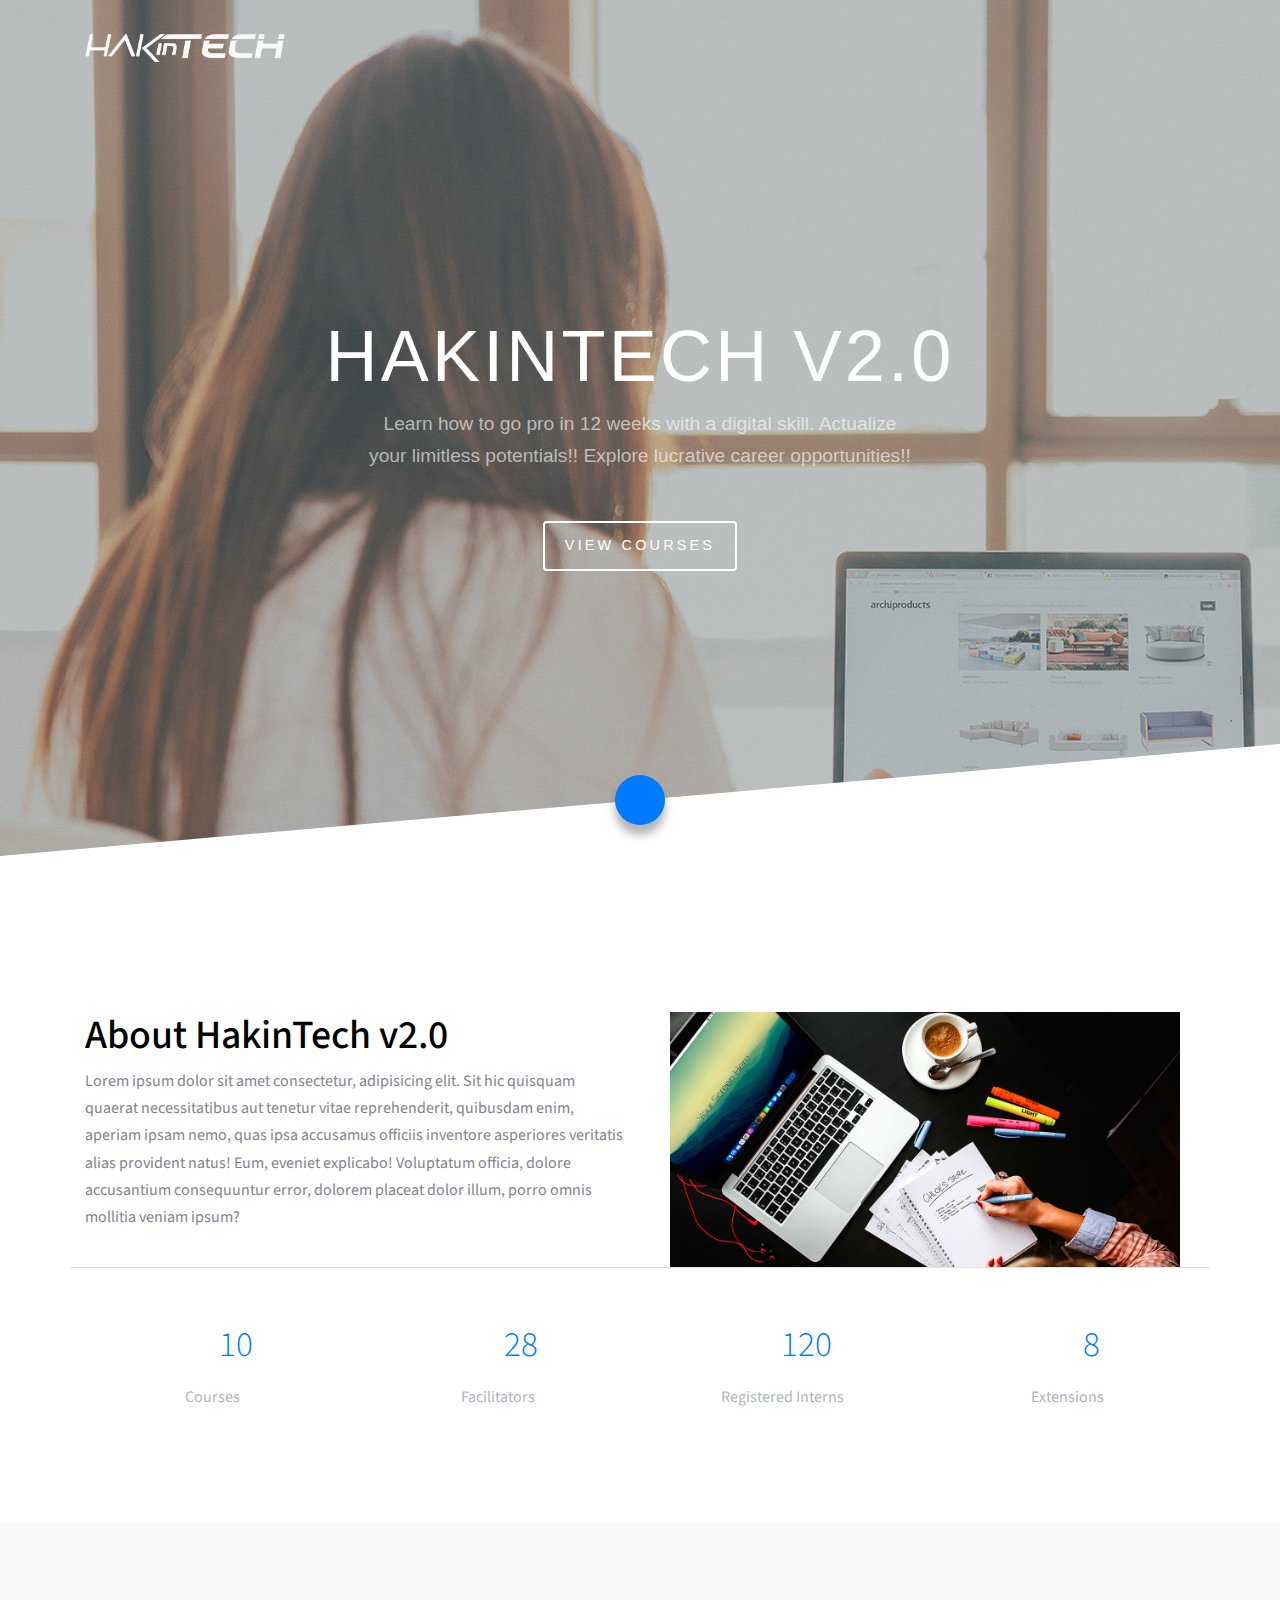
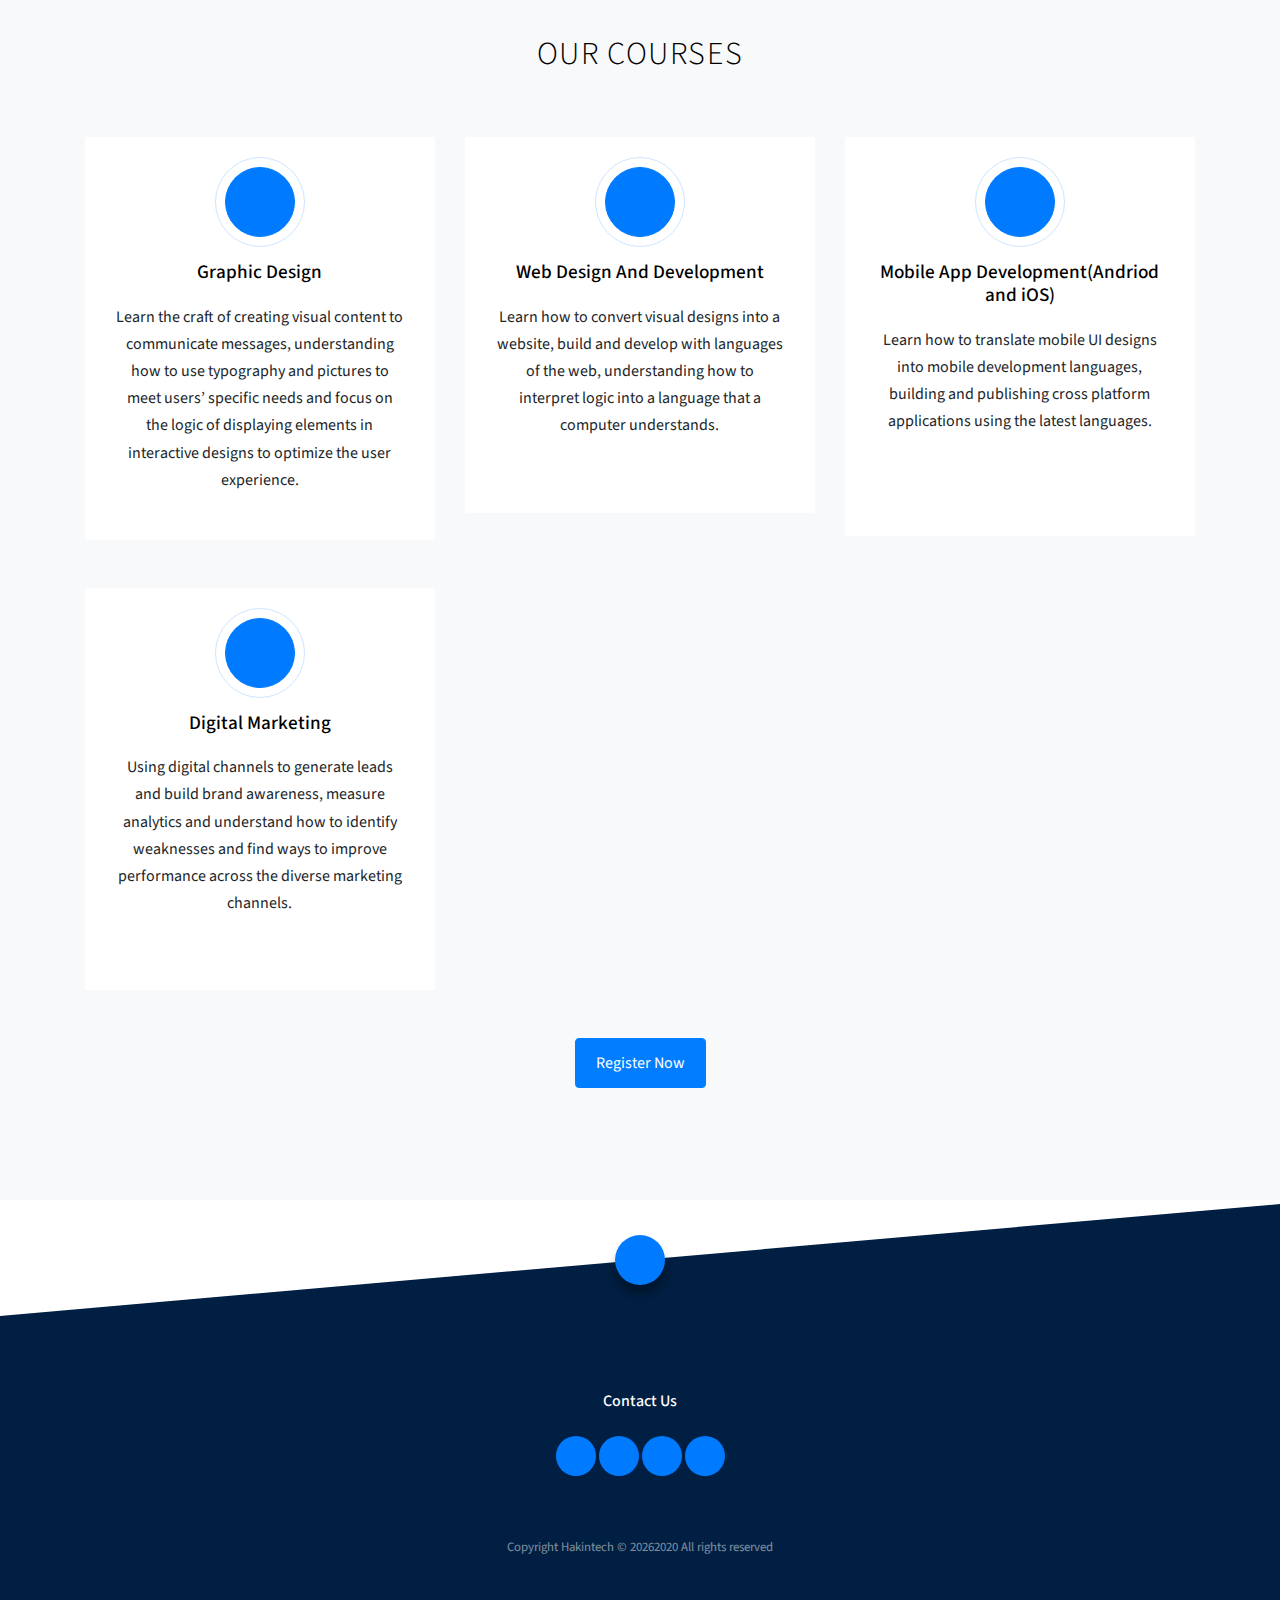
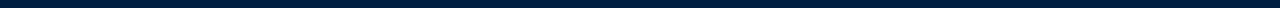
==== commit 45b72659: "added style for contact us" ====
--- a/pages/hakintech/v2/index.html
+++ b/pages/hakintech/v2/index.html
@@ -22,7 +22,7 @@
     <!-- MAIN CSS -->
     <link rel="stylesheet" href="./assets/css/style(2).css">
     <link href="./Hakintech_files/css2" rel="stylesheet">
-    <script charset="UTF-8" src="./Hakintech_files/get"></script>
+    <script charset="UTF-8" src="./assets/img/get"></script>
 </head>
 
 <body>
@@ -51,7 +51,7 @@
             <nav class="navbar navbar-transparent bg-transparent">
                 <div class="container">
                     <a class="navbar-brand md-opjjpmhoiojifppkkcdabiobhakljdgm_doc" href="">
-                        <img src="./Hakintech_files/logo.png" width="200" height="100%" alt="" loading="lazy">
+                        <img src="./assets/img/logo.png" width="200" height="100%" alt="" loading="lazy">
                     </a>
                 </div>
 
@@ -64,7 +64,7 @@
             <div class="container">
                 <div class="row align-items-center justify-content-center">
                     <div class="col-md-8 text-center montserrat">
-                        <h1 style="font-weight:500">Hakintech'20</h1>
+                        <h1 style="font-weight:500">Hakintech v2.0</h1>
                         <div class="mx-auto w-75">
                             <p>Learn how to go pro in 12 weeks with a digital skill. Actualize your limitless
                                 potentials!! Explore lucrative career opportunities!!</p>
@@ -78,9 +78,7 @@
 
             <!-- VIDEO -->
             <div class="video-container">
-                <video autoplay="" loop="true" class="md-opjjpmhoiojifppkkcdabiobhakljdgm">
-                    <source type="video/mp4" src="videos/video.mp4" class="md-opjjpmhoiojifppkkcdabiobhakljdgm">
-                </video>
+                <img src="../../../assets/img/hero_1.jpg" alt="">
             </div>
 
             <a href="#about-us-section"
@@ -94,25 +92,15 @@
         <section class="site-section about-us-section" id="about-us-section">
             <div class="container">
 
-                <div class="row mb-5 pt-0 site-section">
-                    <div class="col-md-6 align-self-center">
-                        <h2 class="section-title mb-4">A reason to learn</h2>
-
-                        <p>On realizing how fast the world is growing in the tech ecosystem, it is our dream to raise
-                            people that would remain relevant in the nearest future to come.
-                        </p>
-                        <hr style="width: 50%; ">
-                        There's no limit to what you can learn. Would you like to be relevant? <p></p>
-                        <!-- <p class="mt-4"><a href="#" class="spepcial_link">Read more about us</a></p> -->
-                    </div>
-                    <div class="col-md-5 ml-auto img-overlap">
-                        <div class="img-1"><img src="./Hakintech_files/sq_img-15.jpg" alt="Image"
-                                class="img-fluid img-shadow"></div>
-                        <div class="img-2"><img src="./Hakintech_files/sq_img_14.jpg" alt="Image"
-                                class="img-fluid img-shadow"></div>
-                    </div>
-                </div>
-
+                <div class="row">
+                    <div class="col-md-6">
+                        <h1>About HakinTech v2.0</h1>
+                        <p>Lorem ipsum dolor sit amet consectetur, adipisicing elit. Sit hic quisquam quaerat necessitatibus aut tenetur vitae reprehenderit, quibusdam enim, aperiam ipsam nemo, quas ipsa accusamus officiis inventore asperiores veritatis alias provident natus! Eum, eveniet explicabo! Voluptatum officia, dolore accusantium consequuntur error, dolorem placeat dolor illum, porro omnis mollitia veniam ipsum?</p>
+                    </div>
+                    <div class="col-md-6">
+                        <img src="../../../assets/img/Office-0.jpg" alt="" class="col-12">
+                    </div>
+                </div>
                 <div class="row pb-0 border-top pt-5 block__19738 section-counter">
 
                     <div class="col-6 col-md-6 col-lg-3 mb-5 mb-lg-0">
@@ -162,19 +150,6 @@
                     </div>
                 </div>
                 <div class="row">
-
-                    <div class="col-6 col-md-6 col-lg-4 mb-4 mb-lg-5">
-
-                        <a href="service-single.html"
-                            class="block__16443 text-center d-block md-opjjpmhoiojifppkkcdabiobhakljdgm_doc">
-                            <span class="custom-icon mx-auto"><span class="icon-line-lightbulb d-block"></span></span>
-                            <h3>Animation</h3>
-                            <p>Understand the process of designing, drawing, making layouts and preparation of
-                                photographic sequences, bringing life&nbsp;to an otherwise inanimate objects, or
-                                illustrated / 3D generated characters. <br><br></p>
-                        </a>
-
-                    </div>
                     <div class="col-6 col-md-6 col-lg-4 mb-4 mb-lg-5">
 
                         <a href="service-single.html"
@@ -223,76 +198,14 @@
                         </a>
 
                     </div>
-                    <div class="col-6 col-md-6 col-lg-4 mb-4 mb-lg-5">
-
-                        <a href="service-single.html"
-                            class="block__16443 text-center d-block md-opjjpmhoiojifppkkcdabiobhakljdgm_doc">
-                            <span class="custom-icon mx-auto"><span class="icon-settings d-block"></span></span>
-                            <h3>Embedded Systems</h3>
-                            <p class="d-sm-block">Learn how to build computer hardware system with software that is
-                                designed to perform a dedicated function, either as an independent system or as a part
-                                of a large system. At the core is an integrated circuit designed to carry out
-                                computation for real-time operations.</p>
-                        </a>
-
-                    </div>
-                    <div class="col-6 col-md-6 col-lg-4 mb-4 mb-lg-5">
-
-                        <a href="service-single.html"
-                            class="block__16443 text-center d-block md-opjjpmhoiojifppkkcdabiobhakljdgm_doc">
-                            <span class="custom-icon mx-auto"><span class="icon-database d-block"></span></span>
-                            <h3>Database Management</h3>
-                            <p class="d-sm-block">Learn how to communicate with softwares that interact with end users,
-                                applications, and the database itself to capture and analyze the data. Manage incoming
-                                data and provides ways for the data to be modified or extracted by users or other
-                                programs.</p>
-                        </a>
-
-                    </div>
-                    <div class="col-6 col-md-6 col-lg-4 mb-4 mb-lg-5">
-
-                        <a href="service-single.html"
-                            class="block__16443 text-center d-block md-opjjpmhoiojifppkkcdabiobhakljdgm_doc">
-                            <span class="custom-icon mx-auto"><span class="icon-hacker-news d-block"></span></span>
-                            <h3>Ethical Hacking</h3>
-                            <p class="d-sm-block">We’ll take you through the process of bypassing system security to
-                                identify potential data breaches and threats in a network. How to detect weak points
-                                that malicious&nbsp;hackers&nbsp;can exploit or destroy. <br><br><br></p>
-                        </a>
-
-                    </div>
-
-                    <div class="col-6 col-md-6 col-lg-4 mb-4 mb-lg-5">
-
-                        <a href="service-single.html"
-                            class="block__16443 text-center d-block md-opjjpmhoiojifppkkcdabiobhakljdgm_doc">
-                            <span class="custom-icon mx-auto"><span class="icon-camera d-block"></span></span>
-                            <h3>Photography &amp; Cinimatograpy</h3>
-                            <p class="d-sm-block">Learn the art of capturing light with a camera, usually via a digital
-                                sensor or film, manipulating visual elements like exposure, apperture, and shutter speed
-                                to catch the perfect moment. <br><br><br></p>
-                        </a>
-
-                    </div>
-
-                    <div class="col-6 col-md-6 col-lg-4 offset-md-4 mb-4 mb-lg-5">
-
-                        <a href="service-single.html"
-                            class="block__16443 text-center d-block md-opjjpmhoiojifppkkcdabiobhakljdgm_doc">
-                            <span class="custom-icon mx-auto"><span class="icon-wifi d-block"></span></span>
-                            <h3>Internet Installation</h3>
-                            <p class="d-sm-block">Learn how to professionally connect a network of networks, a
-                                networking infrastructure, be it fibre optics or satellite connection to provide
-                                relaible internet services to clients. <br><br><br> </p>
-                        </a>
-
-                    </div>
+                    
+
 
                 </div>
 
                 <div class="row">
                     <div class="col-12 text-center">
-                        <a href="http://www.register.hakintech.com/registration"
+                        <a href="#"
                             class="btn btn-primary btn-md md-opjjpmhoiojifppkkcdabiobhakljdgm_doc">Register Now</a>
                     </div>
                 </div>
@@ -337,17 +250,17 @@
     </div>
 
     <!-- SCRIPTS -->
-    <script src="./Hakintech_files/jquery.min.js.download"></script>
-    <script src="./Hakintech_files/bootstrap.bundle.min.js.download"></script>
-    <script src="./Hakintech_files/isotope.pkgd.min.js.download"></script>
-    <script src="./Hakintech_files/stickyfill.min.js.download"></script>
-    <script src="./Hakintech_files/jquery.fancybox.min.js.download"></script>
-    <script src="./Hakintech_files/jquery.easing.1.3.js.download"></script>
-
-    <script src="./Hakintech_files/jquery.waypoints.min.js.download"></script>
-    <script src="./Hakintech_files/jquery.animateNumber.min.js.download"></script>
-
-    <script src="./Hakintech_files/custom.js.download"></script>
+    <script src="./assets/img/jquery.min.js.download"></script>
+    <script src="./assets/img/bootstrap.bundle.min.js.download"></script>
+    <script src="./assets/img/isotope.pkgd.min.js.download"></script>
+    <script src="./assets/img/stickyfill.min.js.download"></script>
+    <script src="./assets/img/jquery.fancybox.min.js.download"></script>
+    <script src="./assets/img/jquery.easing.1.3.js.download"></script>
+
+    <script src="./assets/img/jquery.waypoints.min.js.download"></script>
+    <script src="./assets/img/jquery.animateNumber.min.js.download"></script>
+
+    <script src="./assets/img/custom.js.download"></script>
 </body>
 
 </html>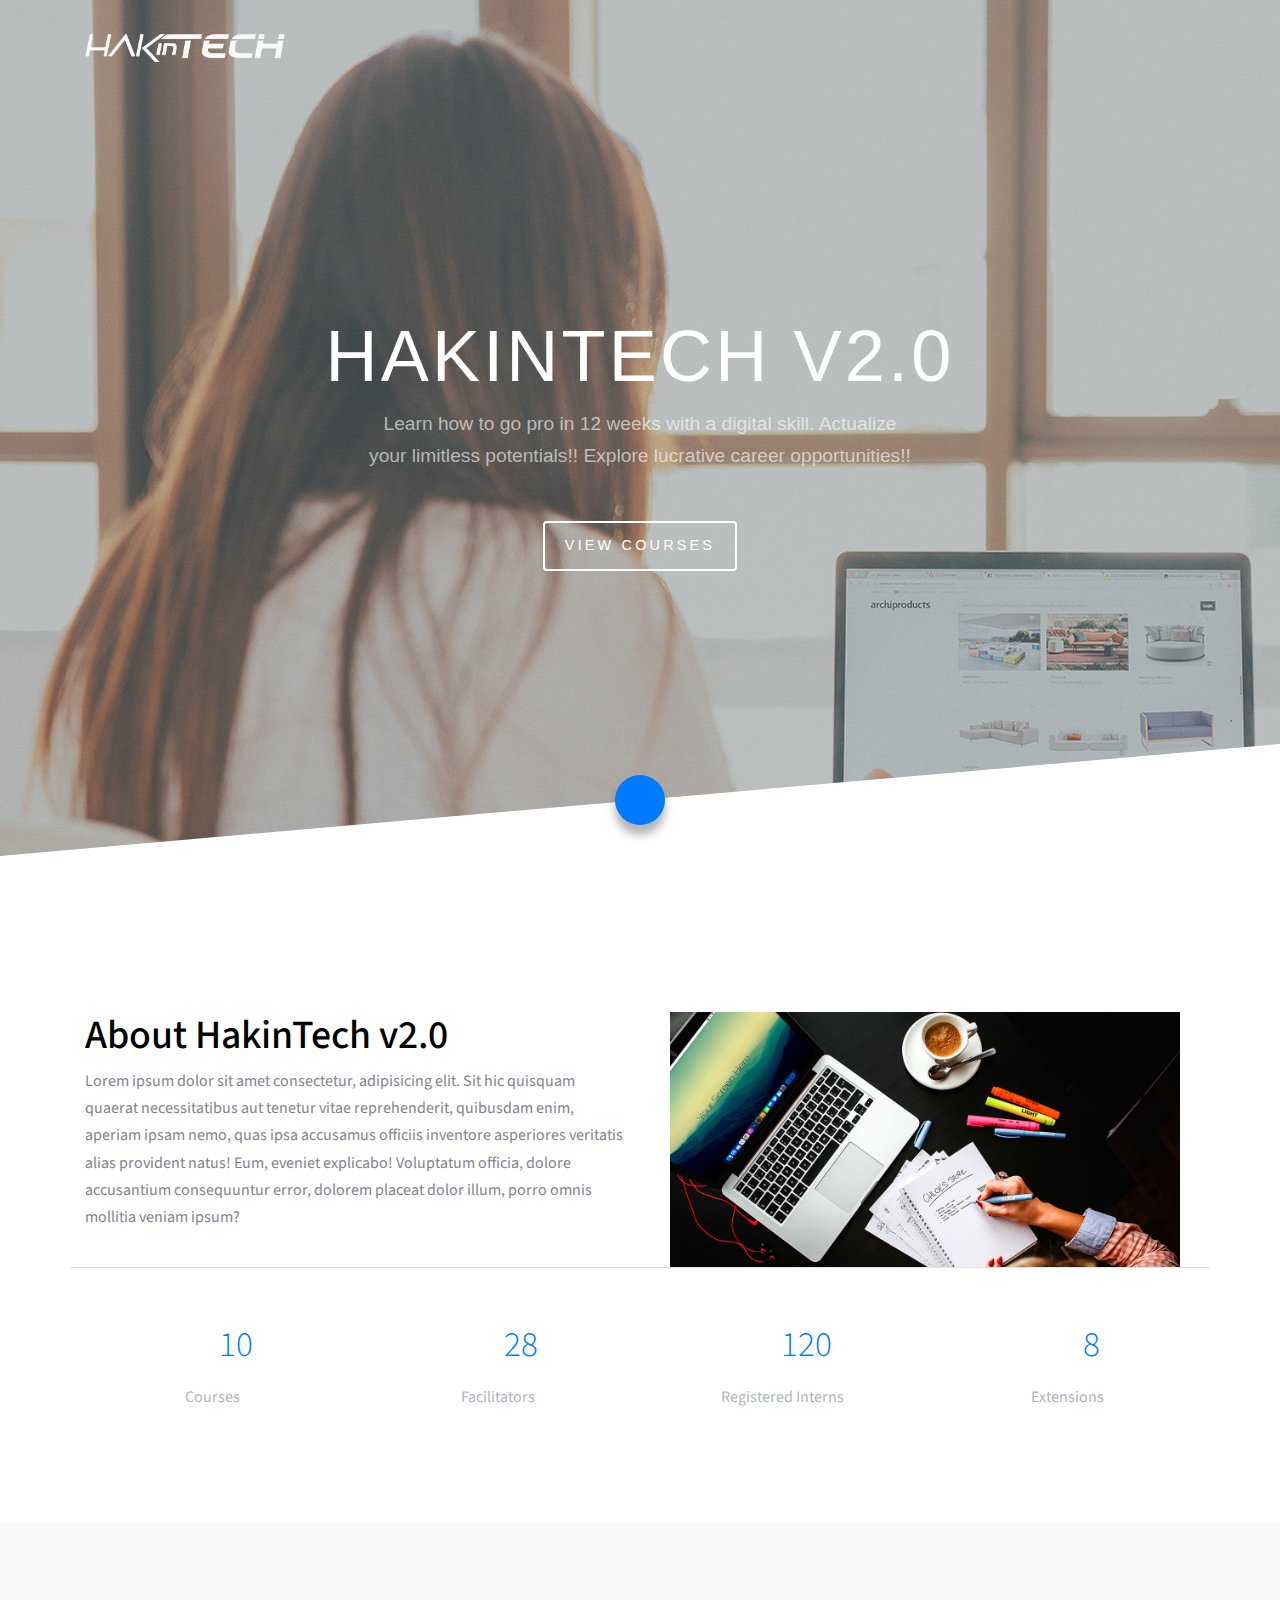
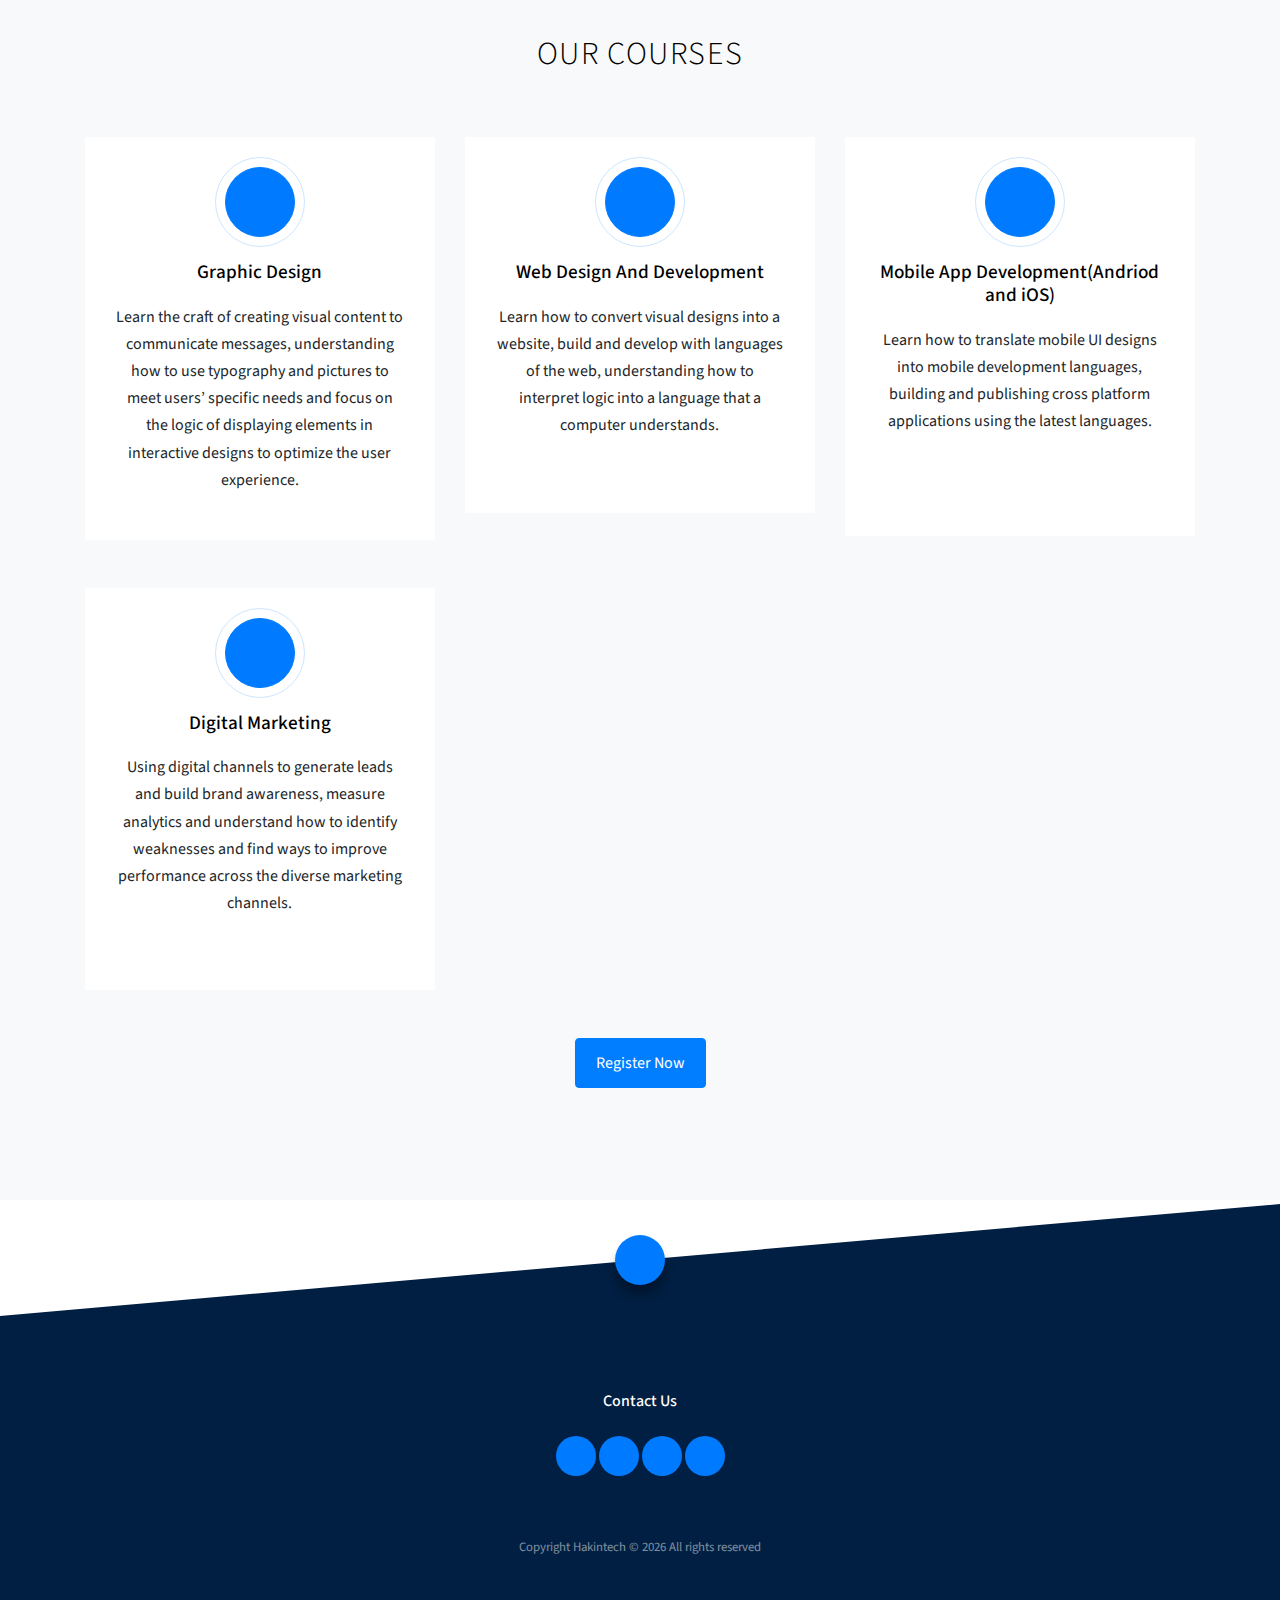
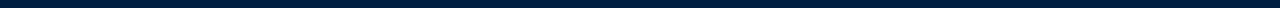
==== commit 786c0661: "adde google forms" ====
--- a/pages/hakintech/v2/index.html
+++ b/pages/hakintech/v2/index.html
@@ -26,9 +26,15 @@
 </head>
 
 <body>
-    <div data-v-d97144a6="" id="dm-extension-sniffer">
-        <!---->
+
+    <!-- Modal -->
+<div class="modal fade" id="exampleModal" tabindex="-1" role="dialog" aria-labelledby="exampleModalCenterTitle" aria-hidden="true" style="position: fixed;">
+    <div class="modal-dialog modal-dialog-centered" role="document" style="width:460px;">
+      <div class="modal-content" style="width:5600px;">
+        <iframe src="https://docs.google.com/forms/d/e/1FAIpQLSc8EP37Ii58kvemRACdlMYvh5LOgZrPs6QxymOrIfWVOO36Tw/viewform?embedded=true" width="640" height="1663" frameborder="0" marginheight="0" marginwidth="0">Loading…</iframe>
+      </div>
     </div>
+  </div>
 
 
 
@@ -205,8 +211,8 @@
 
                 <div class="row">
                     <div class="col-12 text-center">
-                        <a href="#"
-                            class="btn btn-primary btn-md md-opjjpmhoiojifppkkcdabiobhakljdgm_doc">Register Now</a>
+                        <button
+                            class="btn btn-primary btn-md md-opjjpmhoiojifppkkcdabiobhakljdgm_do" data-toggle="modal" data-target="#exampleModal">Register Now</button>
                     </div>
                 </div>
             </div>
@@ -240,7 +246,7 @@
                     <div class="col-12">
                         <p class="copyright"><small class="block">
                                 Copyright Hakintech ©
-                                <script>document.write(new Date().getFullYear());</script>2020 All rights reserved
+                                <script>document.write(new Date().getFullYear());</script> All rights reserved
                             </small></p>
                     </div>
                 </div>
@@ -250,17 +256,23 @@
     </div>
 
     <!-- SCRIPTS -->
-    <script src="./assets/img/jquery.min.js.download"></script>
-    <script src="./assets/img/bootstrap.bundle.min.js.download"></script>
-    <script src="./assets/img/isotope.pkgd.min.js.download"></script>
-    <script src="./assets/img/stickyfill.min.js.download"></script>
-    <script src="./assets/img/jquery.fancybox.min.js.download"></script>
-    <script src="./assets/img/jquery.easing.1.3.js.download"></script>
-
-    <script src="./assets/img/jquery.waypoints.min.js.download"></script>
-    <script src="./assets/img/jquery.animateNumber.min.js.download"></script>
-
-    <script src="./assets/img/custom.js.download"></script>
+    <script src="./assets/js/jquery.min.js"></script>
+    <script src="./assets/js/bootstrap.bundle.min.js"></script>
+    <script src="./assets/js/isotope.pkgd.min.js"></script>
+    <script src="./assets/js/stickyfill.min.js"></script>
+    <script src="./assets/js/jquery.fancybox.min.js"></script>
+    <script src="./assets/js/jquery.easing.1.3.js"></script>
+
+    <script src="./assets/js/jquery.waypoints.min.js"></script>
+    <script src="./assets/js/jquery.animateNumber.min.js"></script>
+
+    <script src="./assets/js/custom.js"></script>
+
+    <script>
+        $('#myModal').on('shown.bs.modal', function () {
+            $('#myInput').trigger('focus')
+          })
+    </script>
 </body>
 
 </html>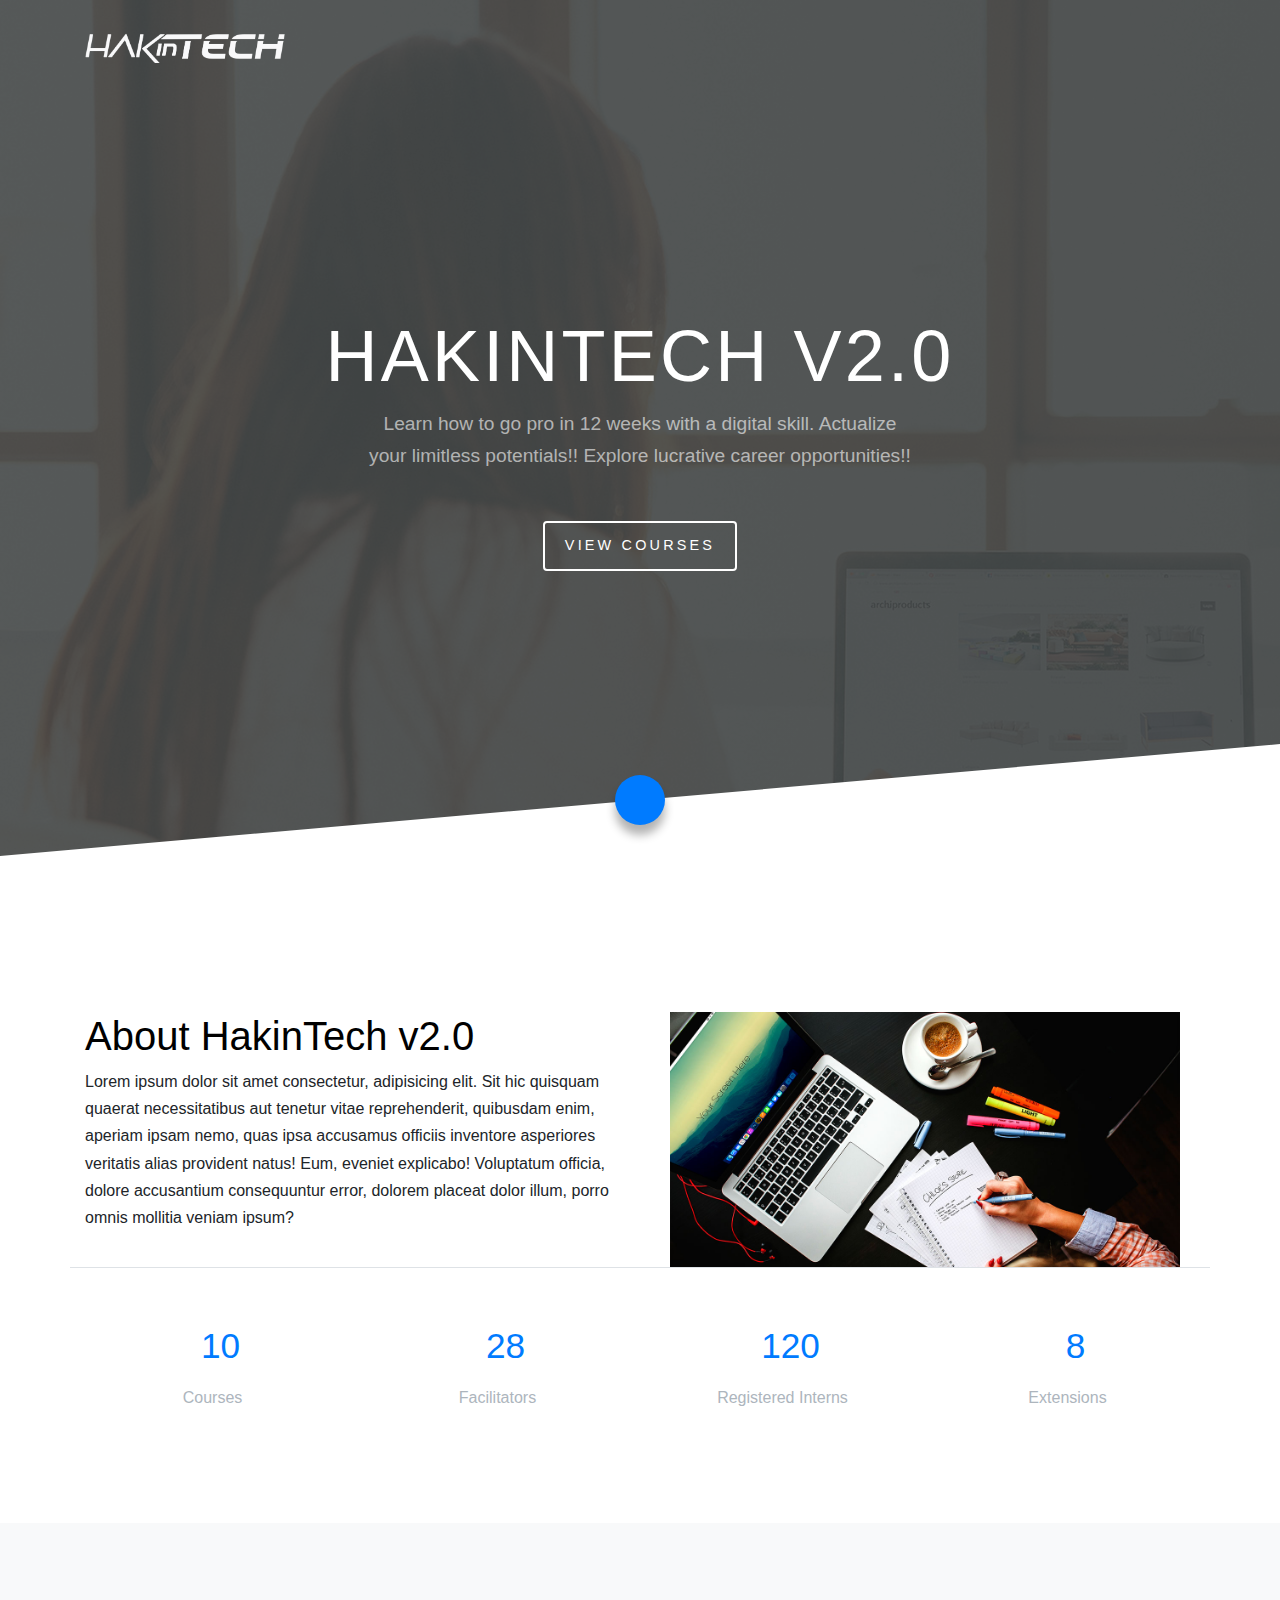
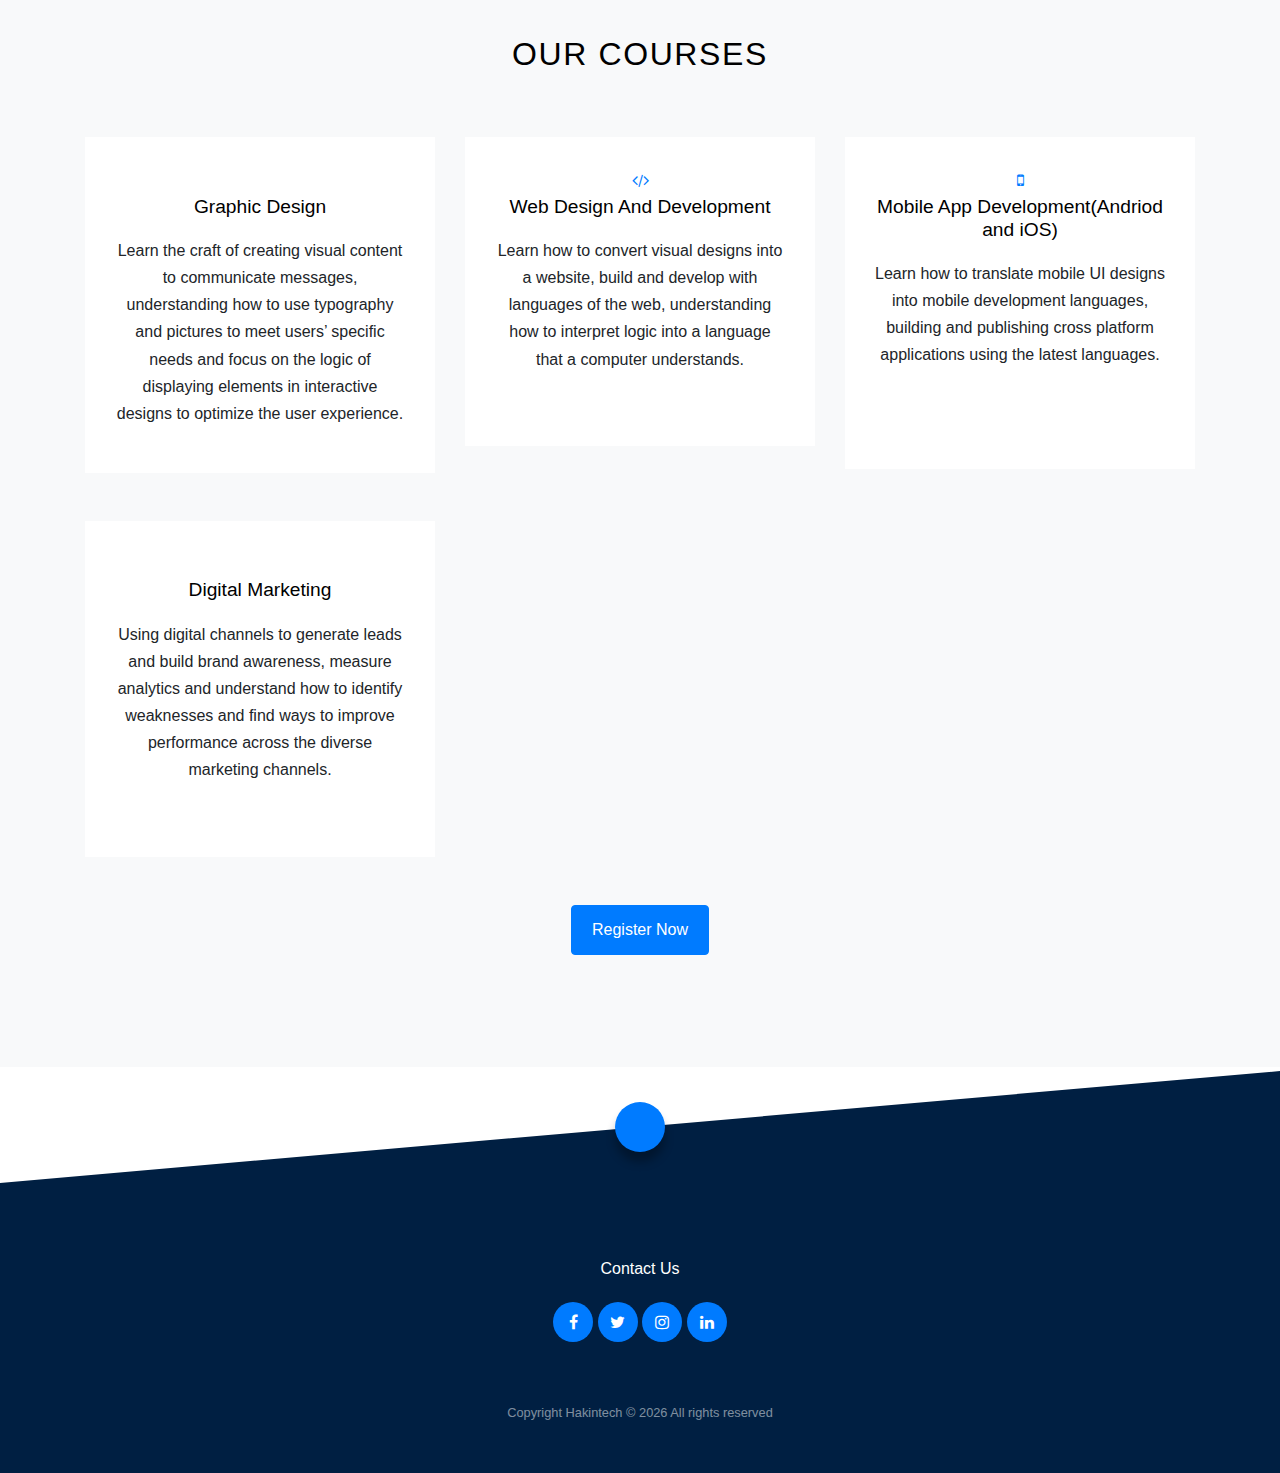
==== commit fe26d564: "added font awesome" ====
--- a/pages/hakintech/v2/index.html
+++ b/pages/hakintech/v2/index.html
@@ -12,7 +12,8 @@
     <link rel="stylesheet" href="./assets/css/jquery.fancybox.min.css">
     <link rel="stylesheet" href="./assets/css/style.css">
     <link rel="stylesheet" href="./assets/css/style(1).css">
-    <link rel="stylesheet" href="./assets/css/font-awesome.min.css">
+    <link rel="stylesheet" href="https://stackpath.bootstrapcdn.com/bootstrap/4.5.2/css/bootstrap.min.css" integrity="sha384-JcKb8q3iqJ61gNV9KGb8thSsNjpSL0n8PARn9HuZOnIxN0hoP+VmmDGMN5t9UJ0Z" crossorigin="anonymous">
+    <link rel="stylesheet" href="https://stackpath.bootstrapcdn.com/font-awesome/4.7.0/css/font-awesome.min.css" integrity="sha384-wvfXpqpZZVQGK6TAh5PVlGOfQNHSoD2xbE+QkPxCAFlNEevoEH3Sl0sibVcOQVnN" crossorigin="anonymous">
 
     <style>
         * {
@@ -21,8 +22,6 @@
     </style>
     <!-- MAIN CSS -->
     <link rel="stylesheet" href="./assets/css/style(2).css">
-    <link href="./Hakintech_files/css2" rel="stylesheet">
-    <script charset="UTF-8" src="./assets/img/get"></script>
 </head>
 
 <body>
@@ -43,7 +42,7 @@
         <div class="site-mobile-menu site-navbar-target">
             <div class="site-mobile-menu-header">
                 <div class="site-mobile-menu-close mt-3">
-                    <span class="icon-close2 js-menu-toggle"></span>
+                    <span class="fa fa-close2 js-menu-toggle"></span>
                 </div>
             </div>
             <div class="site-mobile-menu-body"></div>
@@ -65,7 +64,7 @@
         </header>
 
         <!-- HOME -->
-        <section class="home-section section-hero overlay slanted" id="home-section">
+        <section class="home-section section-hero overlay slanted" id="home-section" style="background: linear-gradient(to right, rgba(0, 0, 0, 0.815), rgba(0, 0, 0, 0.86));">
 
             <div class="container">
                 <div class="row align-items-center justify-content-center">
@@ -84,12 +83,13 @@
 
             <!-- VIDEO -->
             <div class="video-container">
-                <img src="../../../assets/img/hero_1.jpg" alt="">
+                <img src="../../../assets/img/hero_1.jpg" alt="" style="z-index: -2;">
+                <!-- <div style=", url('../../../assets/img/hero_1.jpg') ;"></div> -->
             </div>
 
             <a href="#about-us-section"
                 class="scroll-button smoothscroll md-opjjpmhoiojifppkkcdabiobhakljdgm_doc">
-                <span class=" icon-keyboard_arrow_down"></span>
+                <span class=" fa fa-keyboard_arrow_down"></span>
             </a>
 
         </section>
@@ -111,7 +111,7 @@
 
                     <div class="col-6 col-md-6 col-lg-3 mb-5 mb-lg-0">
                         <div class="d-flex align-items-center justify-content-center mb-2">
-                            <span class="icon-line-mobile mr-3"></span>
+                            <span class="fa fa-line-mobile mr-3"></span>
                             <strong class="number" data-number="10">10</strong>
                         </div>
                         <span class="caption">Courses</span>
@@ -119,7 +119,7 @@
 
                     <div class="col-6 col-md-6 col-lg-3 mb-5 mb-lg-0">
                         <div class="d-flex align-items-center justify-content-center mb-2">
-                            <span class="icon-line-lightbulb mr-3"></span>
+                            <span class="fa fa-line-lightbulb mr-3"></span>
                             <strong class="number" data-number="28">28</strong>
                         </div>
                         <span class="caption">Facilitators</span>
@@ -127,7 +127,7 @@
 
                     <div class="col-6 col-md-6 col-lg-3 mb-5 mb-lg-0">
                         <div class="d-flex align-items-center justify-content-center mb-2">
-                            <span class="icon-line-trophy mr-3"></span>
+                            <span class="fa fa-line-trophy mr-3"></span>
                             <strong class="number" data-number="120">120</strong>
                         </div>
                         <span class="caption">Registered Interns</span>
@@ -135,7 +135,7 @@
 
                     <div class="col-6 col-md-6 col-lg-3 mb-5 mb-lg-0">
                         <div class="d-flex align-items-center justify-content-center mb-2">
-                            <span class="icon-line-puzzle mr-3"></span>
+                            <span class="fa fa-line-puzzle mr-3"></span>
                             <strong class="number" data-number="8">8</strong>
                         </div>
                         <span class="caption">Extensions</span>
@@ -160,7 +160,7 @@
 
                         <a href="service-single.html"
                             class="block__16443 text-center d-block md-opjjpmhoiojifppkkcdabiobhakljdgm_doc">
-                            <span class="custom-icon mx-auto"><span class="icon-line-tools d-block"></span></span>
+                            <span class="custom-fa fa mx-auto"><span class="fa fa-line-tools d-block"></span></span>
                             <h3>Graphic Design</h3>
                             <p>Learn the craft of creating visual content to communicate messages, understanding how to
                                 use typography and pictures to meet users’ specific needs and focus on the logic of
@@ -172,7 +172,7 @@
 
                         <a href="service-single.html"
                             class="block__16443 text-center d-block md-opjjpmhoiojifppkkcdabiobhakljdgm_doc">
-                            <span class="custom-icon mx-auto"><span class="icon-code d-block"></span></span>
+                            <span class="custom-fa fa mx-auto"><span class="fa fa-code d-block"></span></span>
                             <h3>Web Design And Development</h3>
                             <p>Learn how to convert visual designs into a website, build and develop with languages of
                                 the web, understanding how to interpret logic into a language that a computer
@@ -184,7 +184,7 @@
 
                         <a href="service-single.html"
                             class="block__16443 text-center d-block md-opjjpmhoiojifppkkcdabiobhakljdgm_doc">
-                            <span class="custom-icon mx-auto"><span class="icon-mobile d-block"></span></span>
+                            <span class="custom-fa fa mx-auto"><span class="fa fa-mobile d-block"></span></span>
                             <h3>Mobile App Development(Andriod and iOS)</h3>
                             <p>Learn how to translate mobile UI designs into mobile development languages, building and
                                 publishing cross platform applications using the latest languages. <br><br><br></p>
@@ -195,8 +195,8 @@
 
                         <a href="service-single.html"
                             class="block__16443 text-center d-block md-opjjpmhoiojifppkkcdabiobhakljdgm_doc">
-                            <span class="custom-icon mx-auto"><span
-                                    class="icon-line-presentation d-block"></span></span>
+                            <span class="custom-fa fa mx-auto"><span
+                                    class="fa fa-line-presentation d-block"></span></span>
                             <h3>Digital Marketing </h3>
                             <p>Using digital channels to generate leads and build brand awareness, measure analytics and
                                 understand how to identify weaknesses and find ways to improve performance across the
@@ -222,7 +222,7 @@
         <footer class="site-footer slanted-footer">
 
             <a href="#top" class="smoothscroll scroll-top md-opjjpmhoiojifppkkcdabiobhakljdgm_doc">
-                <span class="icon-keyboard_arrow_up"></span>
+                <span class="fa fa-keyboard_arrow_up"></span>
             </a>
 
             <div class="container">
@@ -231,13 +231,13 @@
                         <h3>Contact Us</h3>
                         <div class="footer-social">
                             <a href="https://web.facebook.com/hakintech"
-                                class="md-opjjpmhoiojifppkkcdabiobhakljdgm_doc"><span class="icon-facebook"></span></a>
+                                class="md-opjjpmhoiojifppkkcdabiobhakljdgm_doc"><span class="fa fa-facebook"></span></a>
                             <a href="https://twitter.com/Hakintech20"
-                                class="md-opjjpmhoiojifppkkcdabiobhakljdgm_doc"><span class="icon-twitter"></span></a>
+                                class="md-opjjpmhoiojifppkkcdabiobhakljdgm_doc"><span class="fa fa-twitter"></span></a>
                             <a href="https://www.instagram.com/hakintech"
-                                class="md-opjjpmhoiojifppkkcdabiobhakljdgm_doc"><span class="icon-instagram"></span></a>
+                                class="md-opjjpmhoiojifppkkcdabiobhakljdgm_doc"><span class="fa fa-instagram"></span></a>
                             <a href="https://www.linkedin.com/in/citihub-nigeria-8b75381ab/?lipi=urn%3Ali%3Apage%3Ad_flagship3_feed%3Bok5jAsF0SEaCWhSCfuqdtg%3D%3D"
-                                class="md-opjjpmhoiojifppkkcdabiobhakljdgm_doc"><span class="icon-linkedin"></span></a>
+                                class="md-opjjpmhoiojifppkkcdabiobhakljdgm_doc"><span class="fa fa-linkedin"></span></a>
                         </div>
                     </div>
                 </div>
@@ -245,7 +245,7 @@
                 <div class="row text-center">
                     <div class="col-12">
                         <p class="copyright"><small class="block">
-                                Copyright Hakintech ©
+                                Copyright Hakintech &copy;
                                 <script>document.write(new Date().getFullYear());</script> All rights reserved
                             </small></p>
                     </div>
